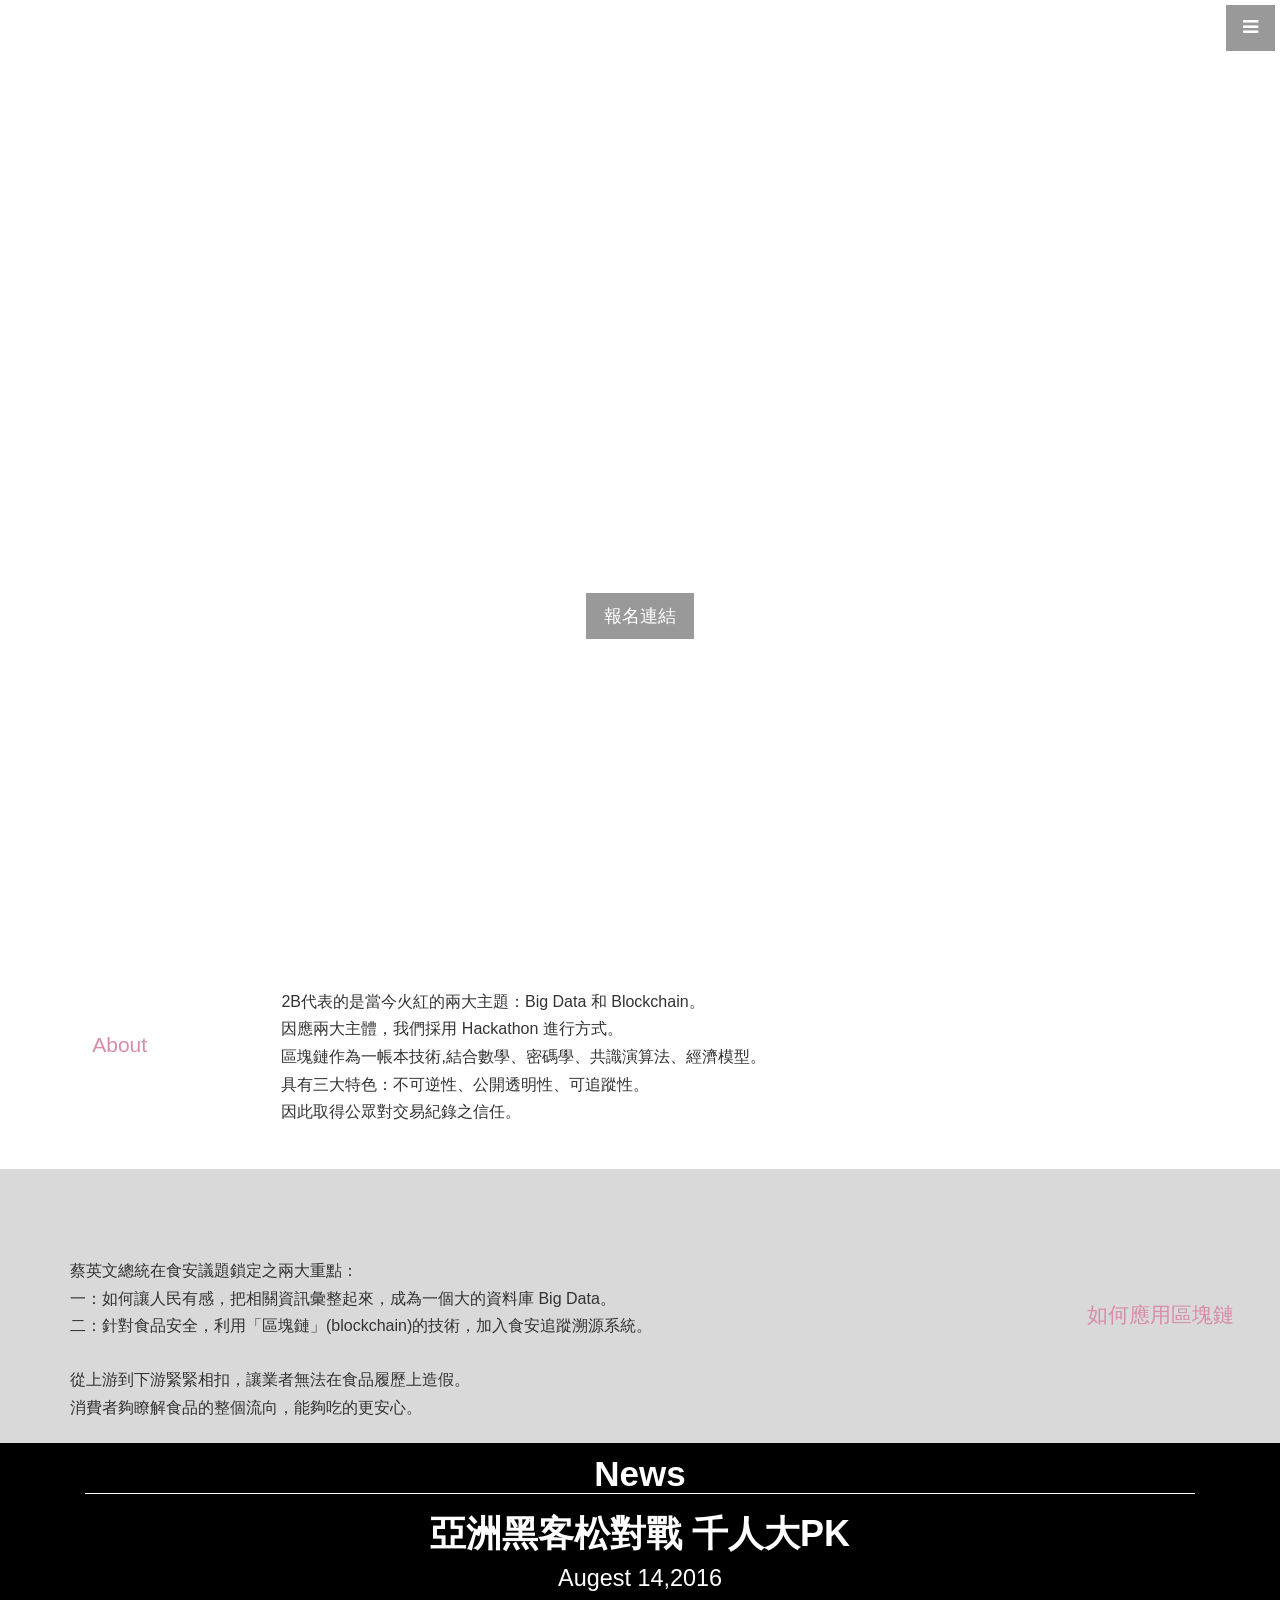
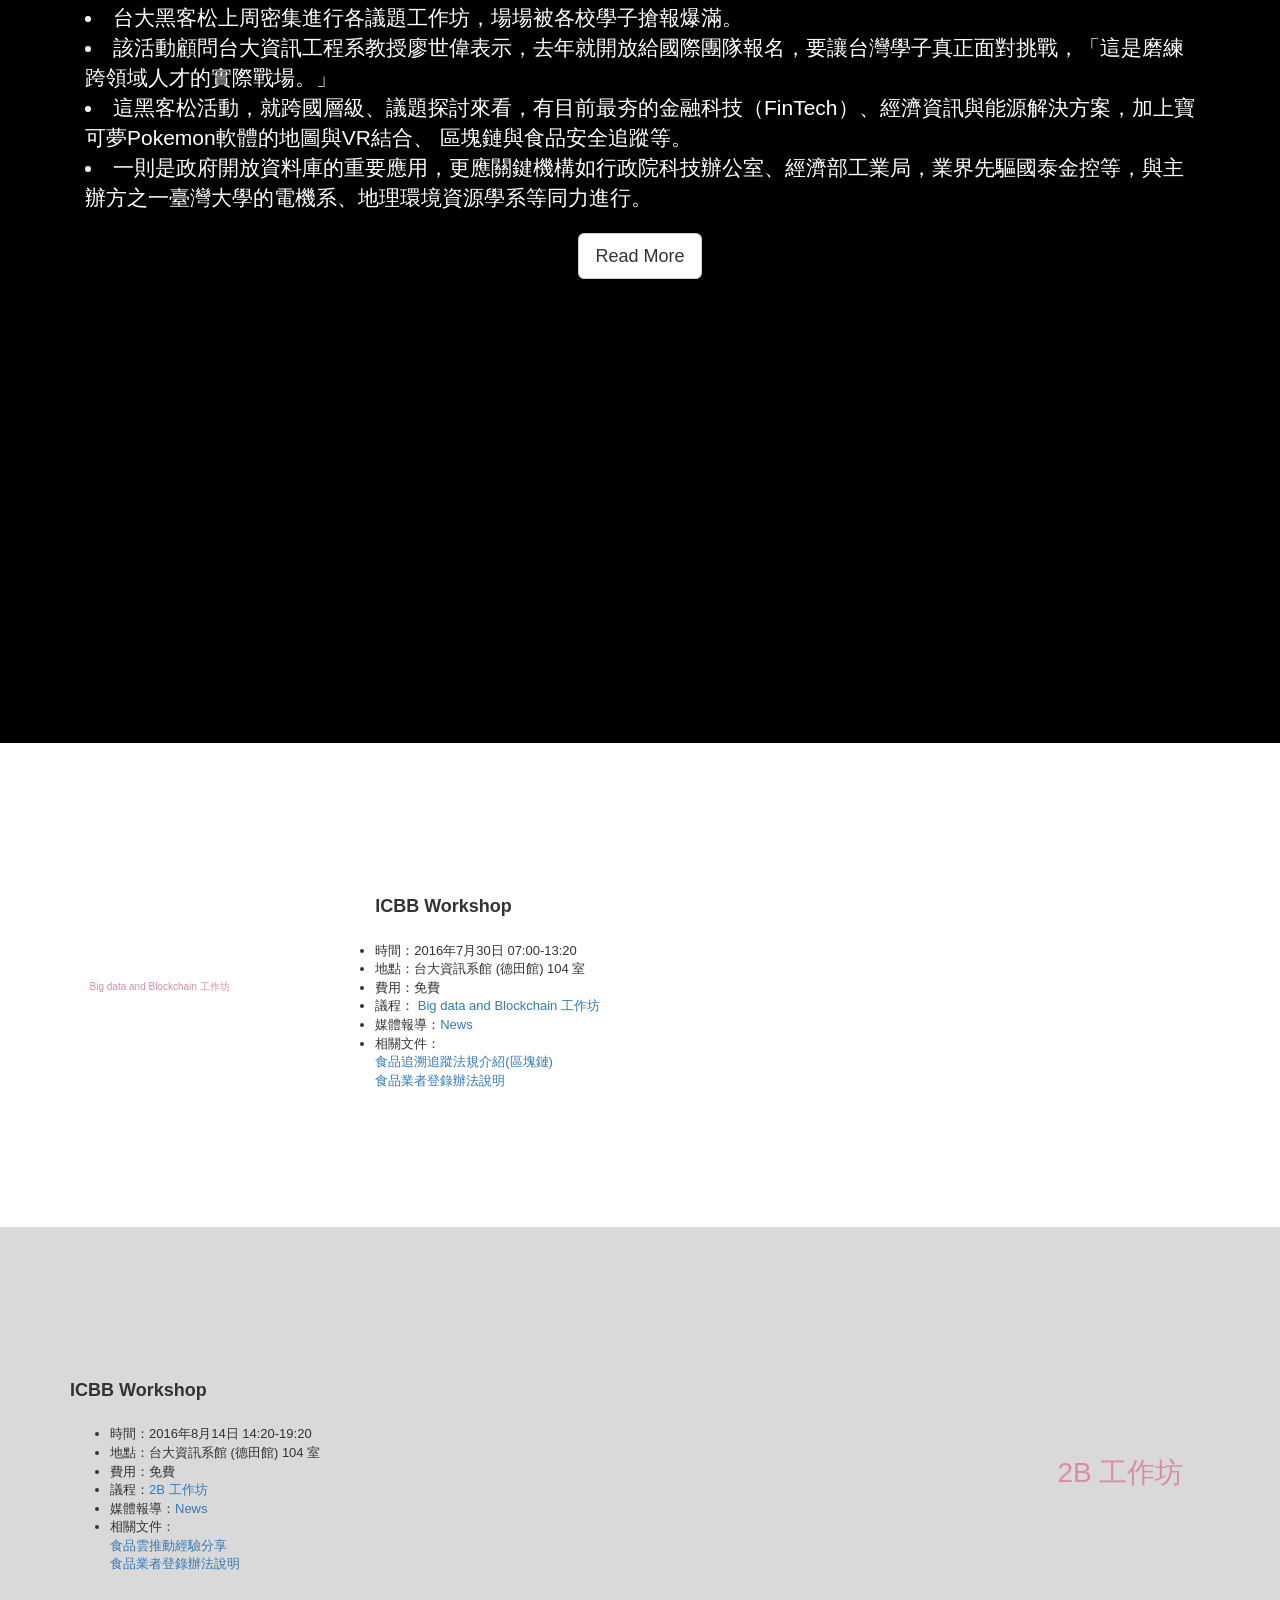
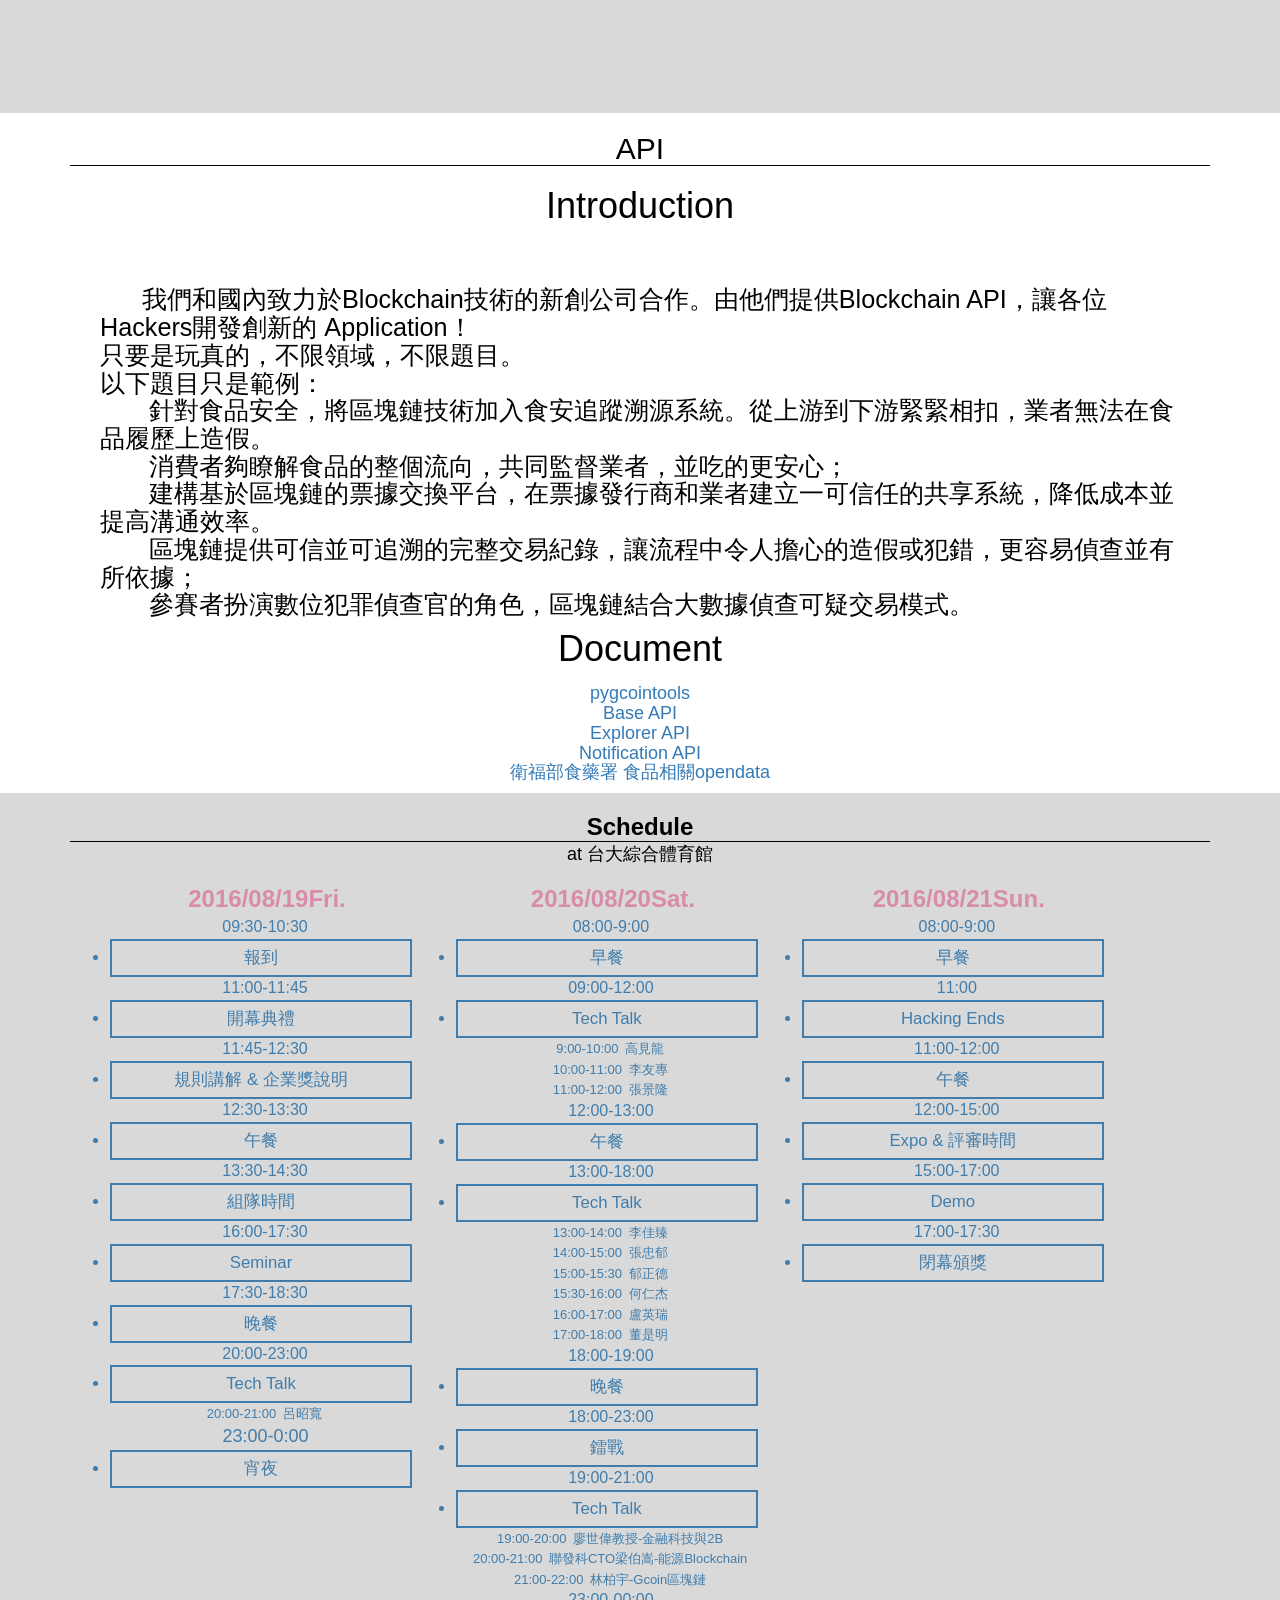
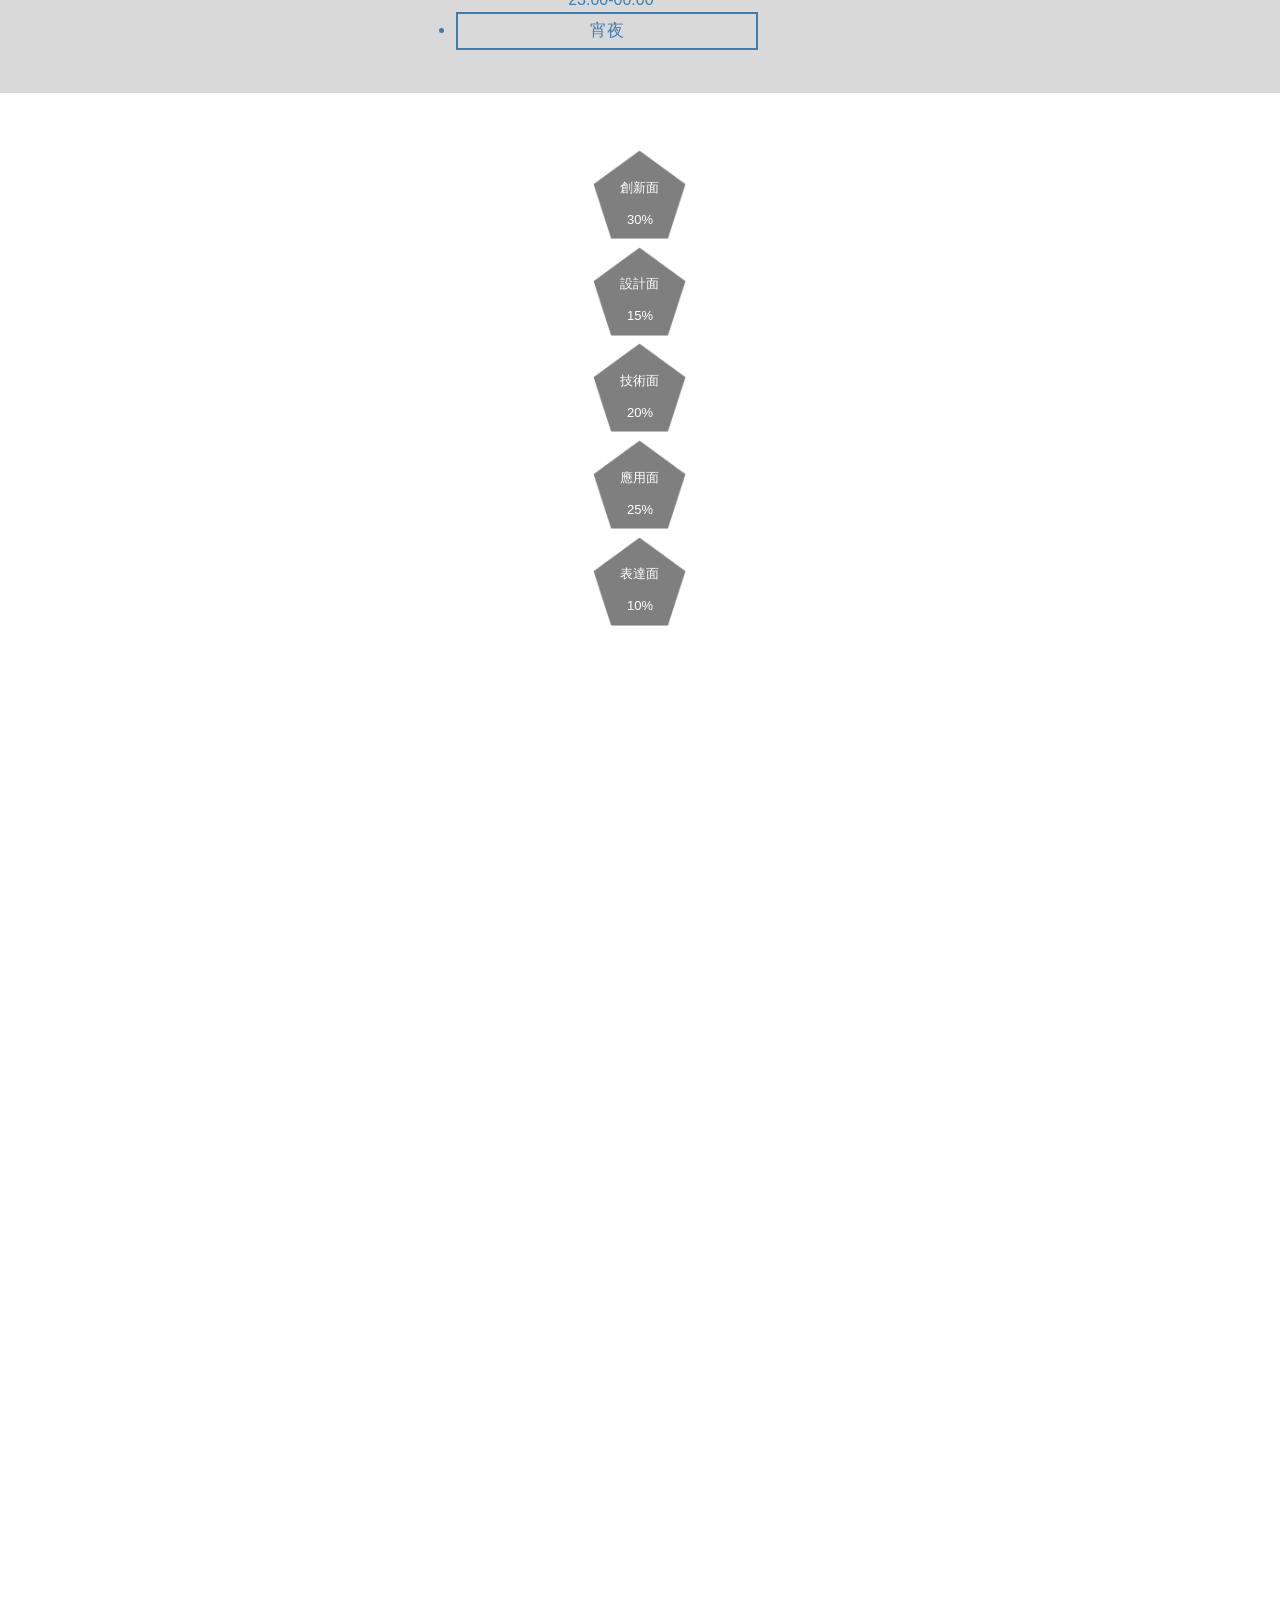
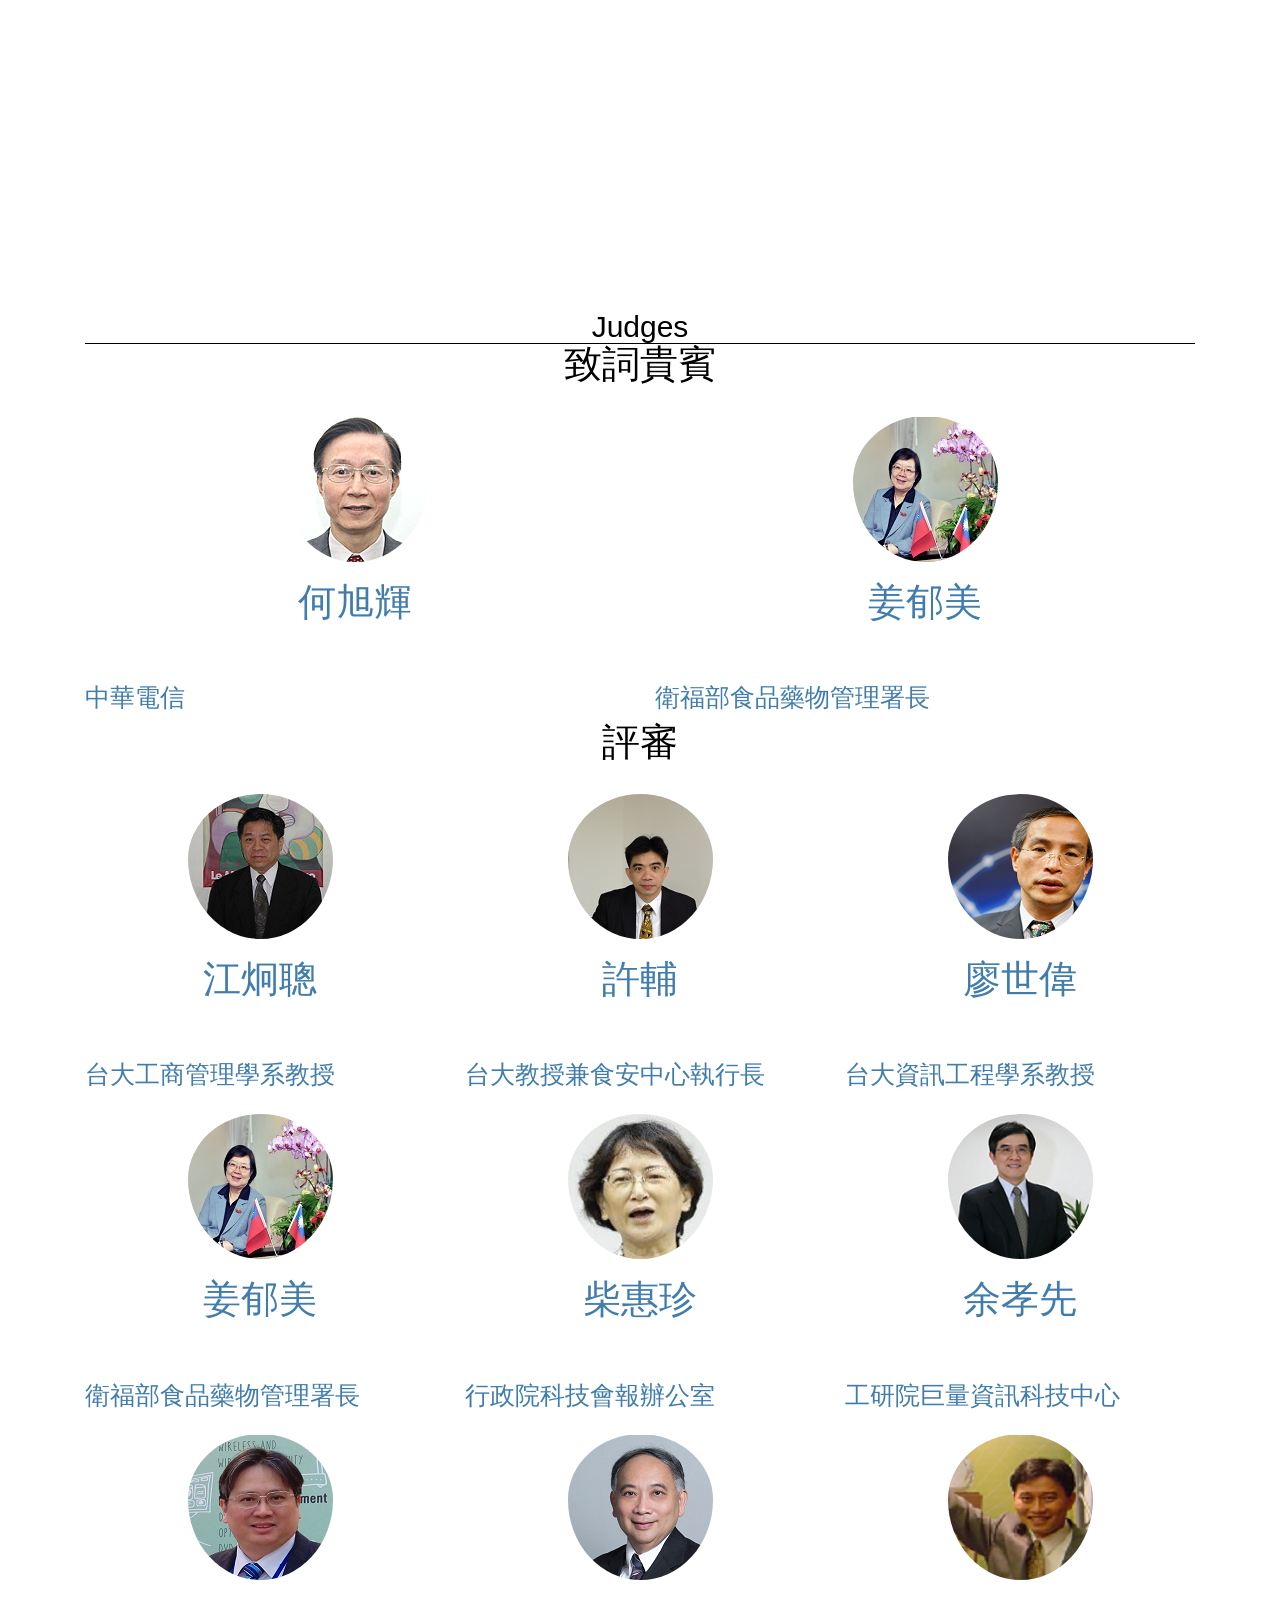
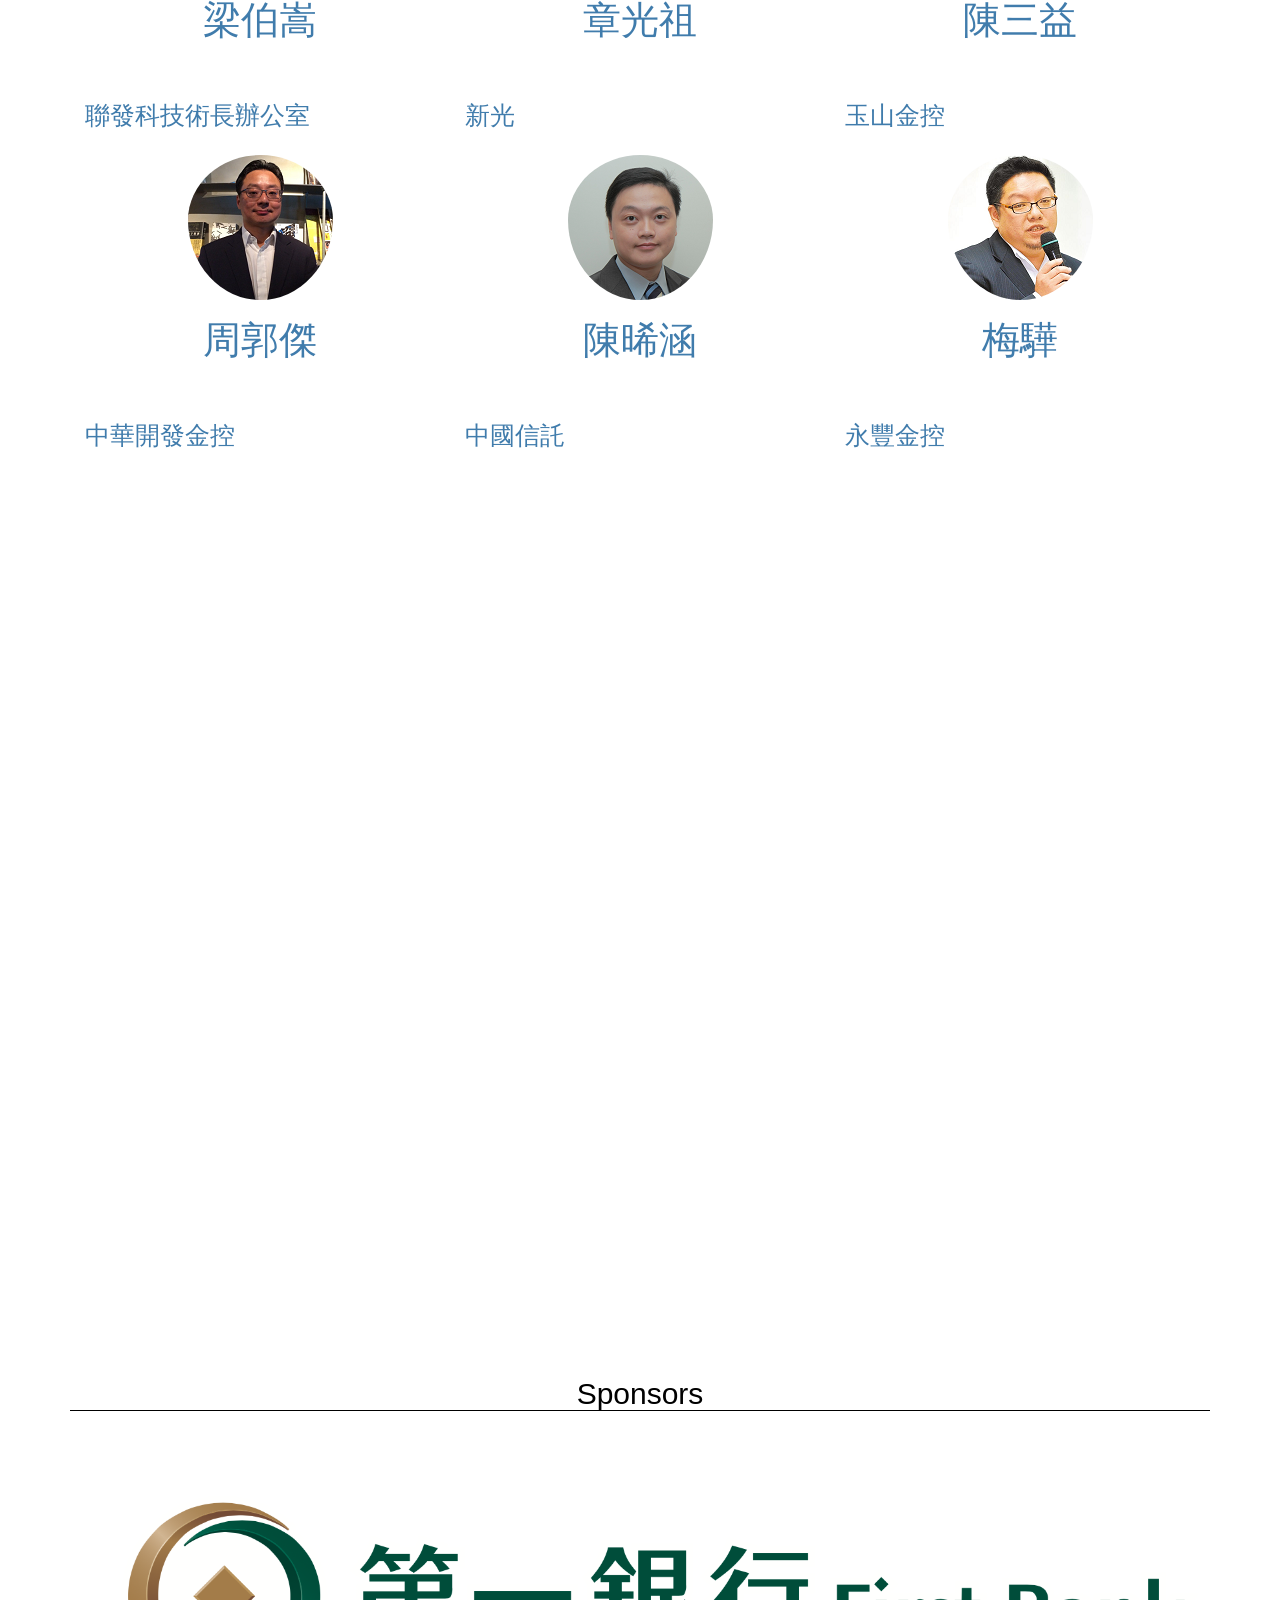
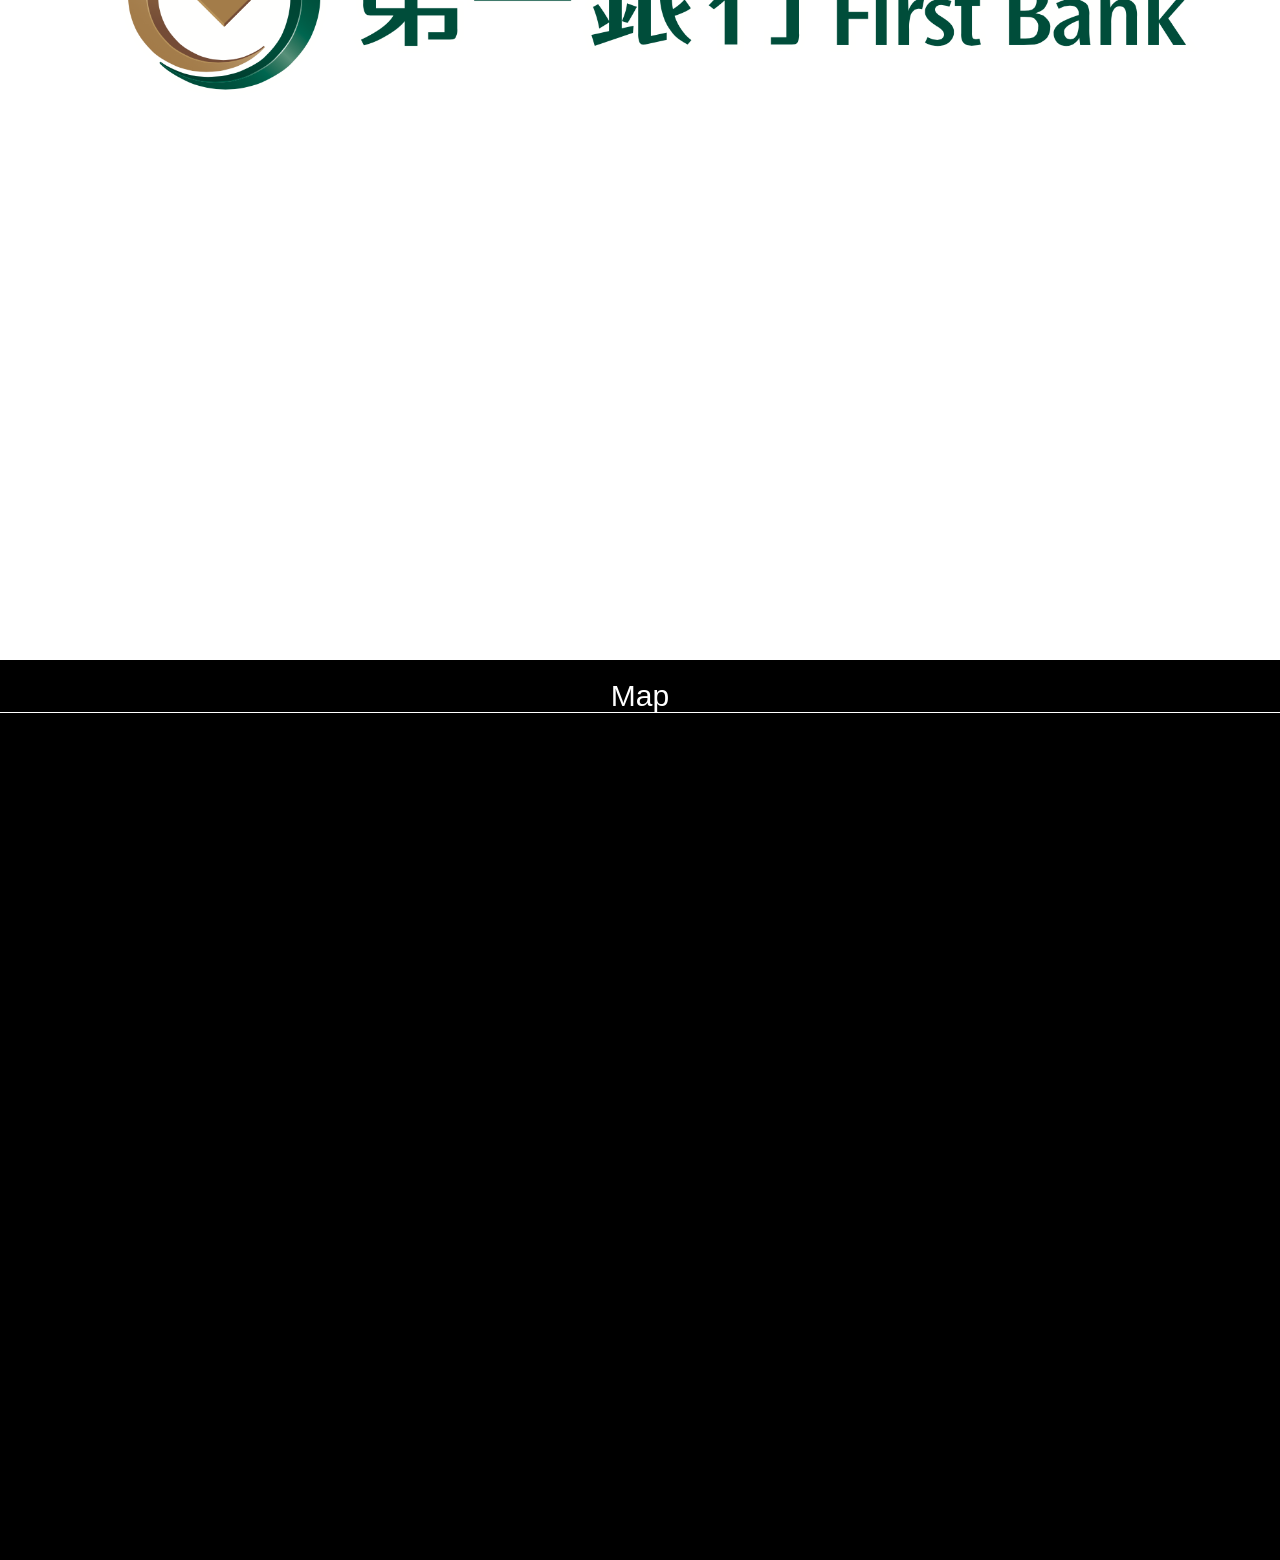
==== org2bhackathon/war/index.html @ 13358261 "Merge pull request #24 from raychangtaiwan/newwebsite modified" ====
<!DOCTYPE html>
<html>

<head>
    <meta charset="utf-8">
    <meta name="viewport" content="width=device-width, initial-scale=1">
    <title>2B Hack for food</title>

    <!-- Bootstrap Core CSS -->
    <link href="css/bootstrap.min.css" rel="stylesheet">

    <!-- Custom Fonts -->
    <link href="font-awesome/css/font-awesome.min.css" rel="stylesheet" type="text/css">
    <link href="http://fonts.googleapis.com/css?family=Source+Sans+Pro:300,400,700,300italic,400italic,700italic" rel="stylesheet" type="text/css">
    <!-- Custom CSS -->
    <link href="css/index.css" rel="stylesheet">
    <link href="css/about.css" rel="stylesheet">
    <link href="css/news.css" rel="stylesheet">
    <link href="css/workshop.css" rel="stylesheet">
    <link href="css/api.css" rel="stylesheet">
    <link href="css/schedule.css" rel="stylesheet">
    <link href="css/evaluation_criteria.css" rel="stylesheet">
    <link href="css/award.css" rel="stylesheet">
    <link href="css/judges.css" rel="stylesheet">
    <link href="css/contact.css" rel="stylesheet">
    <link href="css/sponsers.css" rel="stylesheet">
    <link href="css/map.css" rel="stylesheet">

</head>

<body>
    <!-- Navigation -->
    <a id="menu-toggle" href="#" class="btn btn-dark btn-lg toggle"><i class="fa fa-bars"></i></a>
    <nav id="sidebar-wrapper">
        <ul class="sidebar-nav">
            <a id="menu-close" href="#" class="btn btn-light btn-lg pull-right toggle"><i class="fa fa-times"></i></a>
            <li class="sidebar-brand">
                <a href="#index" onclick=$("#menu-close").click();>2B Hack for food</a>
            </li>
            <li>
                <a href="#about" onclick=$("#menu-close").click();>About</a>
            </li>
            <li>
                <a href="#news" onclick=$("#menu-close").click();>News</a>
            </li>
            <li>
                <a href="#workshop" onclick=$("#menu-close").click();>Workshops</a>
            </li>
            <li>
                <a href="#api" onclick=$("#menu-close").click();>API</a>
            </li>
            <li>
                <a href="#sec_schedule" onclick=$("#menu-close").click();>Schedule</a>
            </li>
            <li>
                <a href="#evaluation_criteria" onclick=$("#menu-close").click();>Evaluation Criteria</a>
            </li>
            <li>
                <a href="#awards" onclick=$("#menu-close").click();>Awards</a>
            </li>
            <li>
                <a href="#sec_judges" onclick=$("#menu-close").click();>Judges</a>
            </li>
            <li>
                <a href="#contact" onclick=$("#menu-close").click();>Contact Us</a>
            </li>
            <li>
                <a href="#sponsers" onclick=$("#menu-close").click();>Sponsers</a>
            </li>
            <li>
                <a href="#sec_map" onclick=$("#menu-close").click();>Map</a>
            </li>
        </ul>
    </nav>

    <!-- Index -->
    <header id='index' class="header">
        <div>
            <h1>2B Hack for food</h1>
            <h2>Big Data &amp; Blockchain <br>運用大數據及區塊鏈技術玩真的</h2><br>
            <h2>2016.08.19-21</h2>
            <h2>2B, or not to be? Let's Hack!</h2><br>
            <a href="http://www.accupass.com/go/2016hackntu" target="_blank" class="btn btn-dark btn-lg">報名連結</a>
        </div>
    </header>

    <!-- About -->
    <div id="about">
        <!-- Second -->
        <div class="about1">
                <h2 class="about_1">About</h2>
                <div class="container">
                <h3>
                    <font size="3">
                    <br>
                    <p>2B代表的是當今火紅的兩大主題：Big Data 和 Blockchain。</p>
                    <p>因應兩大主體，我們採用 Hackathon 進行方式。</p> 
                    <p>區塊鏈作為一帳本技術,結合數學、密碼學、共識演算法、經濟模型。</p>
                    <p>具有三大特色：不可逆性、公開透明性、可追蹤性。</p> 
                    <p>因此取得公眾對交易紀錄之信任。</p>
                    </font>
                </h3>
                </div>
        </div>
        <!-- Second -->
        <div class="about2">
                <h2 class="about_2">如何應用區塊鏈</h2>
                <div class="container">
                <h3>
                    <font size="3">
                    <br>
                    <p>蔡英文總統在食安議題鎖定之兩大重點：</p>
                    <p>一：如何讓人民有感，把相關資訊彙整起來，成為一個大的資料庫 Big Data。</p>
                    <p>二：針對食品安全，利用「區塊鏈」(blockchain)的技術，加入食安追蹤溯源系統。</p><br>
                    <p>從上游到下游緊緊相扣，讓業者無法在食品履歷上造假。</p>
                    <p>消費者夠瞭解食品的整個流向，能夠吃的更安心。</p>
                    </font>
                </h3>
                </div>
        </div>
    </div>

    <!--News-->
    <div id="news" class="news">
        <div class="container">
            <div class="col-lg-12">
                    <h2 class="intro-text text-center">
                        <strong>News</strong>
                    </h2>
            </div>
            <div  class="col-lg-12" >
                    <h1 align="center"> 
                        <strong>亞洲黑客松對戰 千人大PK</strong><br>
                        <small style="color: white;">Augest 14,2016</small>
                    </h1>
                    <li>台大黑客松上周密集進行各議題工作坊，場場被各校學子搶報爆滿。</li>
                    <li>該活動顧問台大資訊工程系教授廖世偉表示，去年就開放給國際團隊報名，要讓台灣學子真正面對挑戰，「這是磨練跨領域人才的實際戰場。」</li>
                    <li>這黑客松活動，就跨國層級、議題探討來看，有目前最夯的金融科技（FinTech）、經濟資訊與能源解決方案，加上寶可夢Pokemon軟體的地圖與VR結合、
                        區塊鏈與食品安全追蹤等。</li>
                    <li>一則是政府開放資料庫的重要應用，更應關鍵機構如行政院科技辦公室、經濟部工業局，業界先驅國泰金控等，與主辦方之一臺灣大學的電機系、地理環境資源學系等同力進行。</li>
                    <br>
                    <p align="center">
                    <a href="http://www.chinatimes.com/newspapers/20160814000325-260102" target="_blank" class="btn btn-default btn-lg">Read More</a>
                    </p>
            </div>
        </div>
    </div>
    
    <!-- Workshop-->
    <div id='workshop'>
            <!-- First -->
            <div class="workshop1">
                    <h2 class="workshop_1"><font size="1">Big data and Blockchain 工作坊</font></h2><br>
                    <div class="container">
                    <h3><font size="4"><strong>ICBB Workshop</strong></font><br></h3>
                    <ul>
                        <font size="2">
                        <li>時間：2016年7月30日 07:00-13:20</li>
                        <li>地點：台大資訊系館 (德田館) 104 室</li>
                        <li>費用：免費</li>
                        <li>議程：<a href="https://fintech.csie.ntu.edu.tw/2016/07/2016-big-data-and-blockchain-%E5%B7%A5%E4%BD%9C%E5%9D%8A/" target="_blank">
                            Big data and Blockchain 工作坊</a>
                        </li>
                        <li>媒體報導：<a href="http://campus.chinatimes.com/20160730003915-262301" target="_blank">News</a>
                        </li>
                        <li>相關文件：<br>
                            <a href="https://drive.google.com/file/d/0B65pP5Hnw_kRQ3JTbEZ5ZmNHQms/view" target="_blank">食品追溯追蹤法規介紹(區塊鏈)</a><br>
                            <a href="https://drive.google.com/file/d/0B65pP5Hnw_kRWTVRd0tLQWM3RTg/view" target="_blank">食品業者登錄辦法說明</a>
                        </li>
                        </font>
                    </ul>
                    </div>
            </div>
            <!-- Second -->
            <div class="workshop2">
                    <h2 class="workshop_2">2B 工作坊</h2><br>
                    <div class="container">
                    <h3><font size="4"><strong>ICBB Workshop</strong></font></h3><br>
                    <ul>
                        <font size="2">
                        <li>時間：2016年8月14日 14:20-19:20</li>
                        <li>地點：台大資訊系館 (德田館) 104 室</li>
                        <li>費用：免費</li>
                        <li>議程：<a href="https://fintech.csie.ntu.edu.tw/2016/08/2016-2b-%E5%B7%A5%E4%BD%9C%E5%9D%8A"  target="_blank">2B 工作坊</a>
                        </li>
                        <li>媒體報導：<a href="http://campus.chinatimes.com/20160814003652-262301" target="_blank">News</a>
                        </li>
                        <li>相關文件：<br>
                            <a href="https://drive.google.com/file/d/0B65pP5Hnw_kROGNIS3hjWHhXSjA/view" target="_blank">食品雲推動經驗分享</a><br>
                            <a href="https://drive.google.com/file/d/0B65pP5Hnw_kRWTVRd0tLQWM3RTg/view" target="_blank">食品業者登錄辦法說明</a>
                        </li>
                        </font>
                    </ul>
                </div>
            </div>     
    </div>

    <!-- api-->
    <div id="api" class="api">
        <div class="container">
            <h2>API</h2>
            <div class="col-lg-12">
            <center><strong><h1>Introduction</h1></strong></center>
            <div class="col-lg-12">
                    <h3>
                    &nbsp;&nbsp;&nbsp;&nbsp;&nbsp;&nbsp;我們和國內致力於Blockchain技術的新創公司合作。由他們提供Blockchain API，讓各位Hackers開發創新的 Application！<br>
                    只要是玩真的，不限領域，不限題目。<br>以下題目只是範例：<br>
                    &nbsp;&nbsp;&nbsp;&nbsp;&nbsp;&nbsp;&nbsp;針對食品安全，將區塊鏈技術加入食安追蹤溯源系統。從上游到下游緊緊相扣，業者無法在食品履歷上造假。<br>
                    &nbsp;&nbsp;&nbsp;&nbsp;&nbsp;&nbsp;&nbsp;消費者夠瞭解食品的整個流向，共同監督業者，並吃的更安心；<br>
                    &nbsp;&nbsp;&nbsp;&nbsp;&nbsp;&nbsp;&nbsp;建構基於區塊鏈的票據交換平台，在票據發行商和業者建立一可信任的共享系統，降低成本並提高溝通效率。<br>
                    &nbsp;&nbsp;&nbsp;&nbsp;&nbsp;&nbsp;&nbsp;區塊鏈提供可信並可追溯的完整交易紀錄，讓流程中令人擔心的造假或犯錯，更容易偵查並有所依據；<br>
                    &nbsp;&nbsp;&nbsp;&nbsp;&nbsp;&nbsp;&nbsp;參賽者扮演數位犯罪偵查官的角色，區塊鏈結合大數據偵查可疑交易模式。
                    </h3>
                    <h4>
                    <strong><h1>Document</h1></strong>
                    <center>
                    <a href="http://opennetworking.github.io/pygcointools/" target="_blank">pygcointools</a><br>
                    <a href="http://opennetworking.github.io/OSS/base.html" target="_blank">Base API</a><br>
                    <a href="http://opennetworking.github.io/OSS/explorer.html" target="_blank">Explorer API</a><br>
                    <a href="http://opennetworking.github.io/OSS/notification.html" target="_blank">Notification API</a><br>
                    <a href="http://data.fda.gov.tw/frontsite/data/DataAction.do?method=doList&groupType=typeId&id=1" target="_blank">衛福部食藥署 食品相關opendata</a>
                    </center>
                    </h4>
            </div>
        </div>
    </div>

    <!-- Schedule section-->
    <div id="sec_schedule" class="schedule">
        <div class="container">
            <h2>
            <font size="5"><strong>Schedule</strong></font><br>
            </h2>
            <font size="4"><center>at 台大綜合體育館</center></font>
            <ul id="schedule1">
                <strong><font size="5"><span style="color:#d88caa;">2016/08/19Fri.</span></font></strong><br>
                <font size="3"><span>09:30-10:30</span></font>
                <li>報到</li>
                <font size="3"><span>11:00-11:45</span></font>
                <li>開幕典禮</li>
                <font size="3"><span>11:45-12:30</span></font>
                <li>規則講解 & 企業獎說明</li>
                <font size="3"><span>12:30-13:30</span></font>
                <li>午餐</li>
                <font size="3"><span>13:30-14:30</span></font>
                <li>組隊時間</li>
                <font size="3"><span>16:00-17:30</span></font>
                <li>Seminar</li>
                <font size="3"><span>17:30-18:30</span></font>
                <li>晚餐</li>
                <font size="3"><span>20:00-23:00</span></font>
                <li>Tech Talk</li>
                <font size="2"><span>20:00-21:00</span></font>
                <font size="2"><span>呂昭寬</span></font><br>
                <font size="4"><span>23:00-0:00</span></font>
                <li>宵夜</li>
                <br>
            </ul>
            <ul id="schedule2">
                <strong><font size="5"><span style="color:#d88caa;">2016/08/20Sat.</span></font></strong><br>
                <font size="3"><span>08:00-9:00</span></font>
                <li>早餐</li>
                <font size="3"><span>09:00-12:00</span></font>
                <li>Tech Talk</li>
                <font size="2"><span>9:00-10:00</span></font>
                <font size="2"><span>高見龍</span></font><br>
                <font size="2"><span>10:00-11:00</span></font>
                <font size="2"><span>李友專</span></font><br>
                <font size="2"><span>11:00-12:00</span></font>
                <font size="2"><span>張景隆</span></font><br>
                <font size="3"><span>12:00-13:00</span></font>
                <li>午餐</li>
                <font size="3"><span>13:00-18:00</span></font>
                <li>Tech Talk</li>
                <font size="2"><span>13:00-14:00</span></font>
                <font size="2"><span>李佳臻</span></font><br>
                <font size="2"><span>14:00-15:00</span></font>
                <font size="2"><span>張忠郁</span></font><br>
                <font size="2"><span>15:00-15:30</span></font>
                <font size="2"><span>郁正德</span></font><br>
                <font size="2"><span>15:30-16:00</span></font>
                <font size="2"><span>何仁杰</span></font><br>
                <font size="2"><span>16:00-17:00</span></font>
                <font size="2"><span>盧英瑞</span></font><br>
                <font size="2"><span>17:00-18:00</span></font>
                <font size="2"><span>董是明</span></font><br>
                <font size="3"><span>18:00-19:00</span></font>
                <li>晚餐</li>
                <font size="3"><span>18:00-23:00</span></font>
                <li>鐳戰</li>
                <font size="3"><span>19:00-21:00</span></font>
                <li>Tech Talk</li>
                <font size="2"><span>19:00-20:00</span></font>
                <font size="2"><span>廖世偉教授-金融科技與2B</span></font><br>
                <font size="2"><span>20:00-21:00</span></font>
                <font size="2"><span>聯發科CTO梁伯嵩-能源Blockchain</span></font><br>
                <font size="2"><span>21:00-22:00</span></font>
                <font size="2"><span>林柏宇-Gcoin區塊鏈</span></font><br>
                <font size="3"><span>23:00-00:00</span></font>
                <li>宵夜</li>
                <br>
            </ul>
            <ul id="schedule3">
                <strong><font size="5"><span style="color:#d88caa;">2016/08/21Sun.</span></font></strong><br>
                <font size="3"><span>08:00-9:00</span></font>
                <li>早餐</li>
                <font size="3"><span>11:00</span></font>
                <li>Hacking Ends</li>
                <font size="3"><span>11:00-12:00</span></font>
                <li>午餐</li>
                <font size="3"><span>12:00-15:00</span></font>
                <li>Expo & 評審時間</li>
                <font size="3"><span>15:00-17:00</span></font>
                <li>Demo</li>
                <font size="3"><span>17:00-17:30</span></font>
                <li>閉幕頒獎</li>
                <br>
            </ul>
        </div>
    </div>

    <!-- Evaluation Criteria-->
    <div id="evaluation_criteria" class="evaluation_criteria">
        <div class="container">
            <h2>Evaluation Criteria</h2>
            <div class="pent">
                    <div>
                        <p><font size="2">創新面<br>30%</font></p>
                    </div>
                    <div>
                        <p><font size="2">設計面<br>15%</font></p>
                    </div>
                    <div>
                        <p><font size="2">技術面<br>20%</font></p>
                    </div>
                    <div>
                        <p><font size="2">應用面<br>25%</font></p>
                    </div>
                    <div>
                        <p><font size="2">表達面<br>10%</font></p>
                    </div>
            </div>
        </div>
    </div>

    <!-- Awards-->
    <div id="awards" class="award">
        <div class="container">
            <h2>Awards</h2>
            <div class="hex">
                    <div>
                        <p><font size="3">大會主題獎<br>4萬</font></p>
                    </div>
                    <div>
                        <p><font size="3">自由人氣獎<br>3萬</font></p>
                    </div>
                    <div>
                        <p><font size="3">企業獎<br>3萬</font></p>
                    </div>
            </div>
        </div>
    </div>

    <!-- Judges Section-->
    <section  id="sec_judges" class="judges">
        <div class="container">
                <div class="col-lg-12">
                    <h2 >Judges</h2>
                </div>
                <h1 style="color:black;">致詞貴賓</h1>
                <div class="col-lg-6  text-center">
                    <img class="img-circle img-responsive img-center" src="img/11.png">
                    <h1>何旭輝</h1>
                    <h3>中華電信</h3>
                </div>

                <div class="col-lg-6  text-center">
                    <img class="img-circle img-responsive img-center" src="img/4.png">
                    <h1>姜郁美</h1>
                    <h3>衛福部食品藥物管理署長</h3>
                </div>
                <h1 style="color:black;">評審</h1>
                <div class="col-lg-4  text-center">
                    <img class="img-circle img-responsive img-center" src="img/1.png">
                    <h1>江炯聰</h1>
                    <h3>台大工商管理學系教授</h3>
                </div>
                <div class="col-lg-4  text-center">
                    <img class="img-circle img-responsive img-center" src="img/2.png">
                    <h1>許輔</h1>
                    <h3>台大教授兼食安中心執行長</h3>
                </div>
                <div class="col-lg-4  text-center">
                    <img class="img-circle img-responsive img-center" src="img/3.png">
                    <h1>廖世偉</h1>
                    <h3>台大資訊工程學系教授</h3>
                </div>
                <div class="col-lg-4  text-center">
                    <img class="img-circle img-responsive img-center" src="img/4.png">
                    <h1>姜郁美</h1>
                    <h3>衛福部食品藥物管理署長</h3>
                </div>
                <div class="col-lg-4  text-center">
                    <img class="img-circle img-responsive img-center" src="img/5.PNG">
                    <h1>柴惠珍</h1>
                    <h3>行政院科技會報辦公室</h3>
                </div>
                <div class="col-lg-4  text-center">
                    <img class="img-circle img-responsive img-center" src="img/6.png">
                    <h1>余孝先</h1>
                    <h3>工研院巨量資訊科技中心</h3>
                </div>
                <div class="col-lg-4  text-center">
                    <img class="img-circle img-responsive img-center" src="img/7.png">
                    <h1>梁伯嵩</h1>
                    <h3>聯發科技術長辦公室</h3>
                </div>
                <div class="col-lg-4  text-center">
                    <img class="img-circle img-responsive img-center" src="img/8.png">
                    <h1>章光祖</h1>
                    <h3>新光</h3>
                </div>
                <div class="col-lg-4  text-center">
                    <img class="img-circle img-responsive img-center" src="img/9.png">
                    <h1>陳三益</h1>
                    <h3>玉山金控</h3>
                </div>
                <div class="col-lg-4  text-center">
                    <img class="img-circle img-responsive img-center" src="img/10.png">
                    <h1>周郭傑</h1>
                    <h3>中華開發金控</h3>
                </div>
                <div class="col-lg-4  text-center">
                    <img class="img-circle img-responsive img-center" src="img/12.png">
                    <h1>陳晞涵</h1>
                    <h3>中國信託</h3>
                </div>
                <div class="col-lg-4  text-center">
                    <img class="img-circle img-responsive img-center" src="img/13.png">
                    <h1>梅驊</h1>
                    <h3>永豐金控</h3>
                </div>
        </div>
    </section>

    <!-- contact -->
    <div id="contact" class="contact">
        <div class="container">
            <h2>Contact Us</h2>
            <div class="container">
            <ul>
            <li>
                <font size="3"><a href="https://www.facebook.com/hackNTU/" target="_blank">HackNTU Fan Page</a></font><br>
                <font size="3"><a href="https://www.facebook.com/2BHackathon/" target="_blank">2BHackathon Fan Page</a></font><br>
                <font size="3"><a href="https://fintech.csie.ntu.edu.tw/" target="_blank">台大金融科技暨區塊鏈研究室</a></font><br>
            </li>
            </ul>
            </div>
        </div>
    </div>

    <!-- sponsors -->
    <div id="sponsers" class="sponsors">
        <div class=container>
            <h2>Sponsors</h2>
            <ul>
                <li><img class="img-responsive img-center" src="img/First_Bank.png"></li>
            </ul>
        </div>
    </div>


    <!-- Map-->
    <div id="sec_map" class="map">
        <h2>Map</h2>
        <iframe width="100%" height="650" frameborder="0" src="https://www.google.com/maps/embed?pb=!1m14!1m8!1m3!1d2869.526815312463!2d121.53599999091405!3d25.021270538950287!3m2!1i1024!2i768!4f13.1!3m3!1m2!1s0x0%3A0x861db0f2b5ef52a3!2sNTU+Sports+Center!5e0!3m2!1sen!2sus!4v1469778867067"></iframe>  
    </div>

    <!-- jQuery -->
    <script src="js/jquery.js"></script>

    <!-- Bootstrap Core JavaScript -->
    <script src="js/bootstrap.min.js"></script>

    <!-- Custom Theme JavaScript -->
    <script>
    // Closes the sidebar menu
    $("#menu-close").click(function(e) {
        e.preventDefault();
        $("#sidebar-wrapper").toggleClass("active");
    });
    // Opens the sidebar menu
    $("#menu-toggle").click(function(e) {
        e.preventDefault();
        $("#sidebar-wrapper").toggleClass("active");
    });
    // Scrolls to the selected menu item on the page
    $(function() {
        $('a[href*=#]:not([href=#],[data-toggle],[data-target],[data-slide])').click(function() {
            if (location.pathname.replace(/^\//, '') == this.pathname.replace(/^\//, '') || location.hostname == this.hostname) {
                var target = $(this.hash);
                target = target.length ? target : $('[name=' + this.hash.slice(1) + ']');
                if (target.length) {
                    $('html,body').animate({
                        scrollTop: target.offset().top
                    }, 1000);
                    return false;
                }
            }
        });
    });
    //#to-top button appears after scrolling
    var fixed = false;
    $(document).scroll(function() {
        if ($(this).scrollTop() > 250) {
            if (!fixed) {
                fixed = true;
                // $('#to-top').css({position:'fixed', display:'block'});
                $('#to-top').show("slow", function() {
                    $('#to-top').css({
                        position: 'fixed',
                        display: 'block'
                    });
                });
            }
        } else {
            if (fixed) {
                fixed = false;
                $('#to-top').hide("slow", function() {
                    $('#to-top').css({
                        display: 'none'
                    });
                });
            }
        }
    });
    // Disable Google Maps scrolling
    // See http://stackoverflow.com/a/25904582/1607849
    // Disable scroll zooming and bind back the click event
    var onMapMouseleaveHandler = function(event) {
        var that = $(this);
        that.on('click', onMapClickHandler);
        that.off('mouseleave', onMapMouseleaveHandler);
        that.find('iframe').css("pointer-events", "none");
    }
    var onMapClickHandler = function(event) {
            var that = $(this);
            // Disable the click handler until the user leaves the map area
            that.off('click', onMapClickHandler);
            // Enable scrolling zoom
            that.find('iframe').css("pointer-events", "auto");
            // Handle the mouse leave event
            that.on('mouseleave', onMapMouseleaveHandler);
        }
        // Enable map zooming with mouse scroll when the user clicks the map
    $('.map').on('click', onMapClickHandler);
    </script>

</body>

</html>
---- org2bhackathon/war/css/index.css ----
html,

body {
    width: 100%;
    height: 100%;
    font-family: "Source Sans Pro","Helvetica Neue",Helvetica,Arial,sans-serif;
}


/* Custom Button Styles */

.btn-dark {
    border-radius: 0;
    color: #fff;
    background-color: rgba(0,0,0,0.4);
}

.btn-dark:hover,
.btn-dark:focus,
.btn-dark:active {
    color: #fff;
    background-color: rgba(0,0,0,0.7);
}

.btn-light {
    border-radius: 0;
    color: #333;
    background-color: rgb(255,255,255);
}

.btn-light:hover,
.btn-light:focus,
.btn-light:active {
    color: #333;
    background-color: rgba(255,255,255,0.8);
}


/* Side Menu */

#sidebar-wrapper {
    z-index: 1000;
    position: fixed;
    right: 0;
    width: 250px;
    height: 100%;
    transform: translateX(250px);
    overflow-y: auto;
    background: #222;
    -webkit-transition: all 0.4s ease 0s;
    -moz-transition: all 0.4s ease 0s;
    -ms-transition: all 0.4s ease 0s;
    -o-transition: all 0.4s ease 0s;
    transition: all 0.4s ease 0s;
}

.sidebar-nav {
    position: absolute;
    top: 0;
    width: 250px;
    margin: 0;
    padding: 0;
    list-style: none;
}

.sidebar-nav li {
    text-indent: 20px;
    line-height: 40px;
}

.sidebar-nav li a {
    display: block;
    text-decoration: none;
    color: #999;
}

.sidebar-nav li a:hover {
    text-decoration: none;
    color: #fff;
    background: rgba(255,255,255,0.2);
}

.sidebar-nav li a:active,
.sidebar-nav li a:focus {
    text-decoration: none;
}

.sidebar-nav > .sidebar-brand {
    height: 55px;
    font-size: 18px;
    line-height: 55px;
}

.sidebar-nav > .sidebar-brand a {
    color: #999;
}

.sidebar-nav > .sidebar-brand a:hover {
    color: #fff;
    background: none;
}

#menu-toggle {
    z-index: 1;
    position: fixed;
    top: 0;
    right: 0;
}

#sidebar-wrapper.active {
    right: 250px;
    width: 250px;
    -webkit-transition: all 0.4s ease 0s;
    -moz-transition: all 0.4s ease 0s;
    -ms-transition: all 0.4s ease 0s;
    -o-transition: all 0.4s ease 0s;
    transition: all 0.4s ease 0s;
}

.toggle {
    margin: 5px 5px 0 0;
}

/* Header */

.header {
    display: table;
    position: relative;
    width: 100%;
    height: 100%;
    text-align: center;
    background: url(../img/header.jpg) no-repeat center center scroll;
    background-size: cover;
    font-family: Tahoma, Arial, Helvetica, "Microsoft YaHei New", "Microsoft Yahei", "微软雅黑", 宋体, SimSun, STXihei, "华文细黑", sans-serif;
}

header div {
    background: url(../img/logo.png) no-repeat scroll center 4em / 10em auto transparent;
    padding-top: 12em;
    color: white;
}

header a {
    color: white;
    display: table;
    width: 6em;
}

header h2 {
    font-size: 2.5em;
}


header h1 {
    font-size: 8.5em;
}
---- org2bhackathon/war/css/about.css ----
/* About */

.about1 {
    background-color:white;
    padding-top: 1.6em;
    padding-bottom: 0.5em;
}

.about_1 {
    background-size:100%;
}

h2.about_1{
    background-image: url(../img/whiteh2_back.png);
    float: left;
    line-height: 0;
    padding-top: 5.86em;
    padding-bottom: 5.56em;
    margin: 0 auto ;
    margin-right: 2em;
    width:  11.4em;
    text-align: center;
    font-size: 1.5em;
    color: #d88caa;
    font-family: Tahoma, Arial, Helvetica, "Microsoft YaHei New", "Microsoft Yahei", "微软雅黑", 宋体, SimSun, STXihei, "华文细黑", sans-serif;
}

.about2 {
    background-color: #d9d9d9;
    padding-top: 1.6em;
    padding-bottom: 0.5em;
}

.about_2 {
    background-size:100%;
}

h2.about_2 {
    background-image: url(../img/whiteh2_back.png);
    background-size:100%;
    float: right;
    line-height: 0;
    padding-top: 5.86em;
    padding-bottom: 5.56em;
    margin: 0 auto ;
    width: 11.4em;
    font-size: 1.5em;
    text-align: center;
    color: #d88caa;
    font-family: Tahoma, Arial, Helvetica, "Microsoft YaHei New", "Microsoft Yahei", "微软雅黑", 宋体, SimSun, STXihei, "华文细黑", sans-serif;
}

h3{
    font-family: Tahoma, Arial, Helvetica, "Microsoft YaHei New", "Microsoft Yahei", "微软雅黑", 宋体, SimSun, STXihei, "华文细黑", sans-serif;
    display: inline-block;
    text-align: left;
}
---- org2bhackathon/war/css/news.css ----
.news {
    font-family: Tahoma, Arial, Helvetica, "Microsoft YaHei New", "Microsoft Yahei", "微软雅黑", 宋体, SimSun, STXihei, "华文细黑", sans-serif;
    background-color: black;
    background-size: cover;
    height: 100vh;
    width: 100%;
    color: white;
    display: table;
}

.intro-text {
    font-size: 2.5em;
}

.news h2 {
    color: white;
    margin: 0 auto 0 auto;
    padding-top: 3mm;
    text-align: center;
    border-bottom: 0.05em solid white;
}

.news li{
    font-family: Tahoma, Arial, Helvetica, "Microsoft YaHei New", "Microsoft Yahei", "微软雅黑", 宋体, SimSun, STXihei, "华文细黑", sans-serif;
    font-size: 1.5em;
}
---- org2bhackathon/war/css/workshop.css ----
/* Workshops*/

.workshop1 {
    background-color:white;
    padding-top: 6em;
    padding-bottom: 6em;
}

.workshop_1 {
	background-color:white;
    background-size:100%;
}

h2.workshop_1{
    background-image: url(../img/whiteh2_back.png);
    background-size: 100%;
    float: left;
    line-height: 0;
    padding-top: 5.5em;
    padding-bottom: 5.56em;
    margin: 0 auto ;
    margin-right: 2em;
    width:  11.4em;
    text-align: center;
    font-size: 2em;
    color: #d88caa;
    font-family: Tahoma, Arial, Helvetica, "Microsoft YaHei New", "Microsoft Yahei", "微软雅黑", 宋体, SimSun, STXihei, "华文细黑", sans-serif;
}

.workshop2 {
    background-color: #d9d9d9;
    padding-top: 6em;
    padding-bottom: 6em;

}

.workshop_2 {
	background-color: #d9d9d9;
    background-size:100%;
}

h2.workshop_2 {
    background-image: url(../img/whiteh2_back.png);
    background-size: 100%;
    float: right;
    line-height: 0;
    padding-top: 5.8em;
    padding-bottom: 5.56em;
    margin: 0 auto ;
    width: 11.4em;
    font-size: 2em;
    text-align: center;
    color: #d88caa;
    font-family: Tahoma, Arial, Helvetica, "Microsoft YaHei New", "Microsoft Yahei", "微软雅黑", 宋体, SimSun, STXihei, "华文细黑", sans-serif;
}

h3{
    font-family: Tahoma, Arial, Helvetica, "Microsoft YaHei New", "Microsoft Yahei", "微软雅黑", 宋体, SimSun, STXihei, "华文细黑", sans-serif;
    display: inline-block;
    text-align: left;
    padding-top: 1em;
}

ul{
    font-family: Tahoma, Arial, Helvetica, "Microsoft YaHei New", "Microsoft Yahei", "微软雅黑", 宋体, SimSun, STXihei, "华文细黑", sans-serif;
    text-align: left;
    padding-top: 1em;
}
---- org2bhackathon/war/css/api.css ----
.api {
    font-family: Tahoma, Arial, Helvetica, "Microsoft YaHei New", "Microsoft Yahei", "微软雅黑", 宋体, SimSun, STXihei, "华文细黑", sans-serif;
    height: 100vh;
    background-color: white;
    color: black;
}

.api h2 {
    color: black;
    margin: 0 auto 0 auto;
    padding-top: 5mm;
    text-align: center;
    border-bottom: 0.05em solid black;
}

.api h3 {
    float: left;
    font-size: 1.8em;
}

.api h1 {
    text-align: center;
    float: center;
    padding-bottom: 1.5mm;
}
---- org2bhackathon/war/css/schedule.css ----
.schedule{ 
  	font-family: Tahoma, Arial, Helvetica, "Microsoft YaHei New", "Microsoft Yahei", "微软雅黑", 宋体, SimSun, STXihei, "华文细黑", sans-serif;
  	height: 100vh;
  	width: 100%;
  	display: table;
  	background-color: #d9d9d9;
  	color: black;
}

.schedule h2{ 
  	font-family: Tahoma, Arial, Helvetica, "Microsoft YaHei New", "Microsoft Yahei", "微软雅黑", 宋体, SimSun, STXihei, "华文细黑", sans-serif;
  	color: black;
  	padding-top: 4mm;
    text-align: center;
    border-bottom: 0.05em solid black;
}

#schedule1 {
	display:inline-table;
	color: #407dac;
	width: 30%;
    margin: 0;
    text-align: center;
}

#schedule1 ul, span {
	float: center;
	margin-left: 0.5em;
}

#schedule1 li:nth-child(1n) {
	border: 0.15em solid #407dac;
	padding: 0.3em;
	font-size: 1.2em;
}

#schedule2 {
	display:inline-table;
    text-align: center;
    color: #407dac;
	width: 30%;
    margin: 0;
}

#schedule2 ul , span {
	float: center;
	margin-left: 0.5em;
}

#schedule2 li:nth-child(1n) {
	border: 0.15em solid #407dac;
	padding: 0.3em;
	font-size: 1.2em;
}

#schedule3 {
	display:inline-table;
	text-align: center;
	width: 30%;
	color: #407dac;
	margin: 0;
}

#schedule3 ul , span {
	float: center;
	margin-left: 0.5em;
}

#schedule3 li:nth-child(1n) {
	border: 0.15em solid #407dac;
	padding: 0.3em;
	font-size: 1.2em;
}
---- org2bhackathon/war/css/evaluation_criteria.css ----
.evaluation_criteria{
  font-family: Tahoma, Arial, Helvetica, "Microsoft YaHei New", "Microsoft Yahei", "微软雅黑", 宋体, SimSun, STXihei, "华文细黑", sans-serif;
  height: 100vh;
  background: url(../img/bgimg2.jpg) no-repeat center center;
  background-size: cover;
}

.evaluation_criteria h2 {
    color: white;
    margin: 0 auto 0 auto;
    padding-top: 5mm;
    text-align: center;
    border-bottom: 0.05em solid white;
}

.pent {
    display: table;
    float: center;
    padding:0;
    margin: 0 auto 0 auto;
}

.pent div {
    display: table;
    font-size: 1.6em;
    width: 4.166667em;
    margin: 1mm;
    background: url(../img/pent.png) no-repeat;
    background-size: 100%;
    padding-top:5mm;
    text-align: center;
    color: white;
}
 .pent div p {
    text-align: center;
}
---- org2bhackathon/war/css/award.css ----
.award{
  font-family: Tahoma, Arial, Helvetica, "Microsoft YaHei New", "Microsoft Yahei", "微软雅黑", 宋体, SimSun, STXihei, "华文细黑", sans-serif;
  height: 100vh;
  background: url(../img/bgimg1.jpg) no-repeat center center;
  background-size: cover;
}

.award h2 {
    color: white;
    margin: 0 auto 0 auto;
    padding-top: 5mm;
    text-align: center;
    border-bottom: 0.05em solid white;
}

.hex {
    display: table;
    float: center;
    padding:0;
    margin: 0 auto 0 auto;
}

.hex div {
    display: table;
    font-size: 2.25em;
    width: 4.166667em;
    height: 5em;
    margin: 0.8mm;
    background: url(../img/hex.png) no-repeat;
    background-size: 100%;
    padding-top:8mm;
    text-align: center;
    color: white;
}

.hex div p {
    text-align: center;
    font-size: 1em;
}
---- org2bhackathon/war/css/judges.css ----
.judges {
	font-family: Tahoma, Arial, Helvetica, "Microsoft YaHei New", "Microsoft Yahei", "微软雅黑", 宋体, SimSun, STXihei, "华文细黑", sans-serif;
	height: 100vh;
	color: #407cac;
    margin: 0 auto 0 auto;
    display: table;
}

.judges  h2 {
	color: black;
    margin: 0 auto 0 auto;
    padding-top: 4.5mm;
    text-align: center;
    border-bottom: 0.05em solid black;
}

.img-center {
	margin: 0 auto;
	padding-top: 4mm;
}

.judges  h1 {
    text-align: center;
    font-size: 10mm;
}
---- org2bhackathon/war/css/contact.css ----
.contact{
  font-family: Tahoma, Arial, Helvetica, "Microsoft YaHei New", "Microsoft Yahei", "微软雅黑", 宋体, SimSun, STXihei, "华文细黑", sans-serif;
  background: url(../img/bgimg5.jpg) no-repeat center center;
  background-size: cover;
  height: 100vh;
  color: white;
}

.contact  h2 {
    color: white;
    margin: 0 auto 0 auto;
    padding-top: 5mm;
    text-align: center;
    border-bottom: 0.05em solid white;
}

.contact  ul {
    padding-top: 8em;
    margin: 0 auto 0 auto;
}

.contact li {
    display: table;
    float: center;
    margin: 0 auto 0 auto ;
}

.contact a {
    margin: 0 auto 0 auto;
    color: white;
    text-align: left;
}
---- org2bhackathon/war/css/sponsers.css ----
.sponsors {
	font-family: Tahoma, Arial, Helvetica, "Microsoft YaHei New", "Microsoft Yahei", "微软雅黑", 宋体, SimSun, STXihei, "华文细黑", sans-serif;
  	height: 100vh;
}

.sponsors  h2 {
	color: black;
    margin: 0 auto 0 auto;
    padding-top: 4.5mm;
    text-align: center;
    border-bottom: 0.05em solid black;
}

.sponsors  ul {
	text-align: center;
    padding-top: 5em;
    margin: 0 auto 0 auto;
}

.sponsors li {
	display: table;
    float: center;
    margin: 0 auto 0 auto ;
}
---- org2bhackathon/war/css/map.css ----
.map{
  font-family: Tahoma, Arial, Helvetica, "Microsoft YaHei New", "Microsoft Yahei", "微软雅黑", 宋体, SimSun, STXihei, "华文细黑", sans-serif;
  background-color: black;
  height: 100vh;
  color: white;
}

.map h2 {
	color: white;
    margin: 0 auto 0 auto;
    padding-top: 5mm;
    text-align: center;
    border-bottom: 0.05em solid white;
}

.map iframe {
    padding-top:0;
}
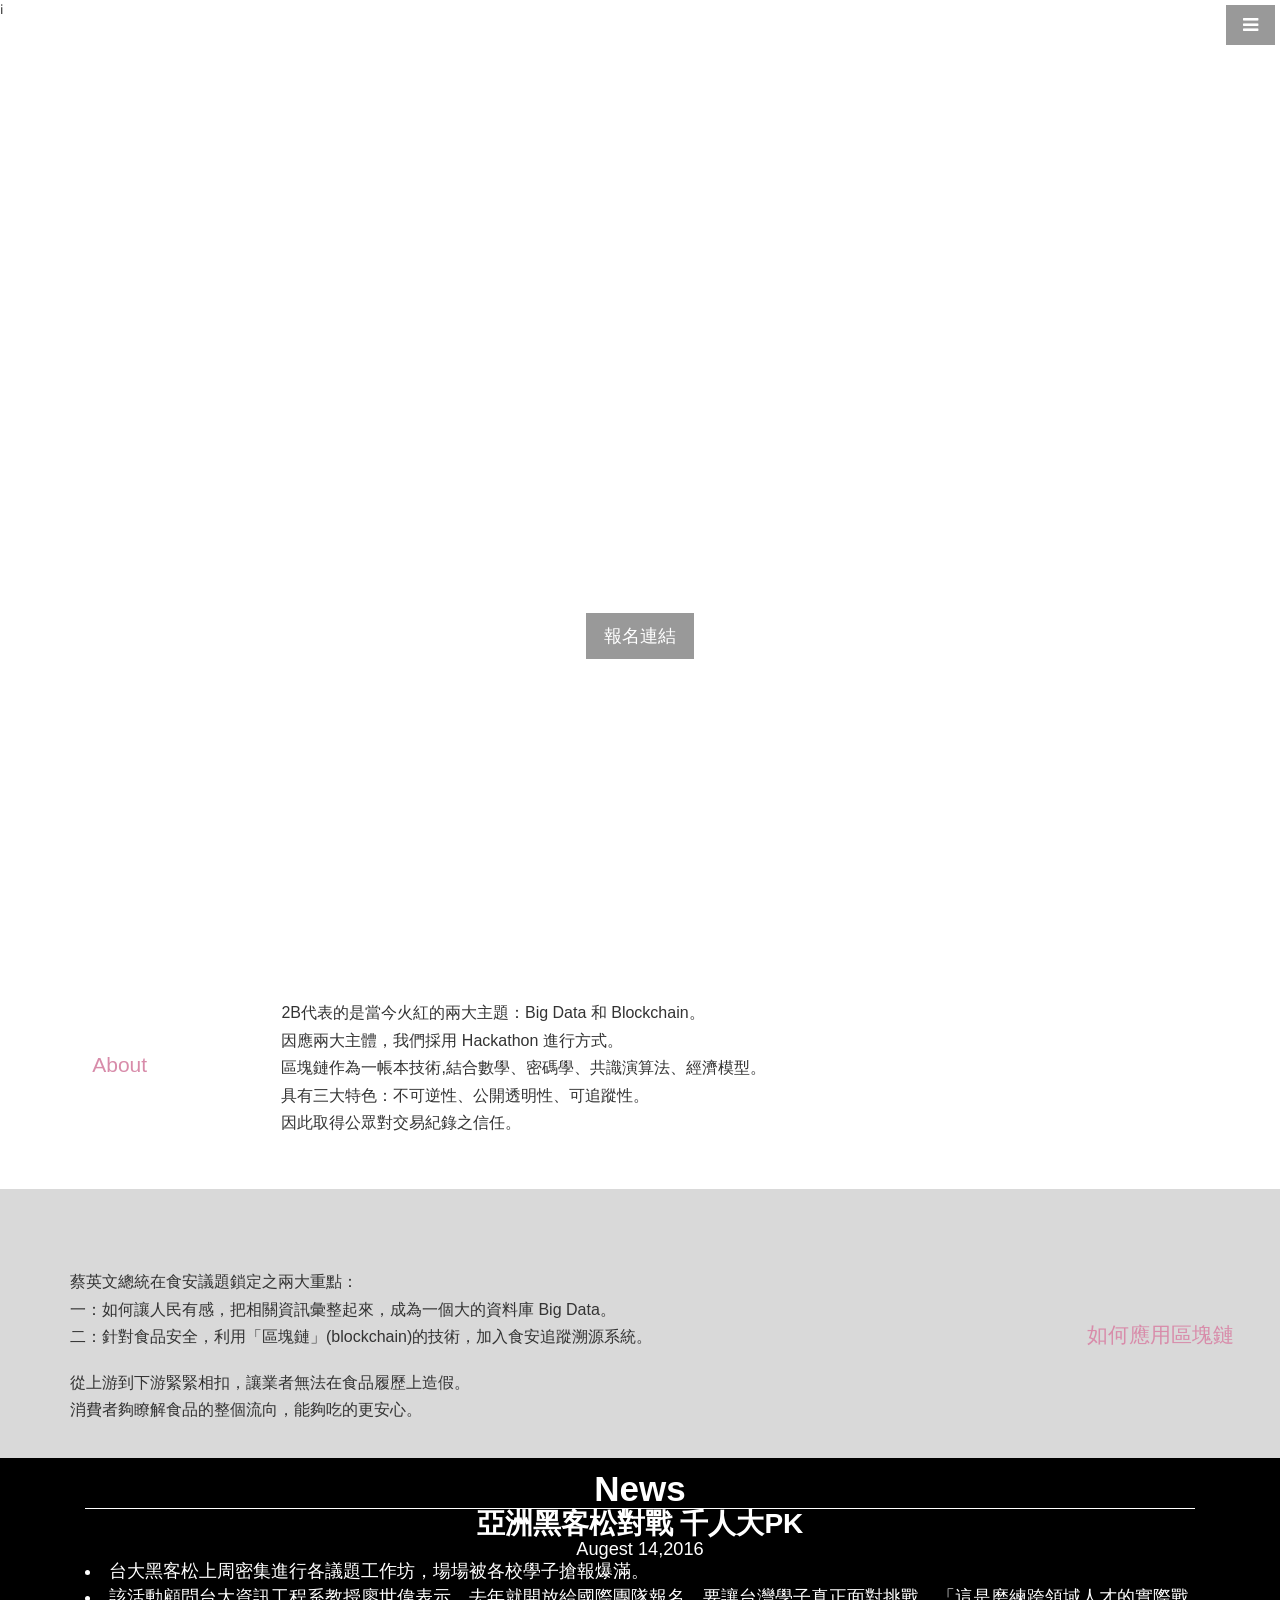
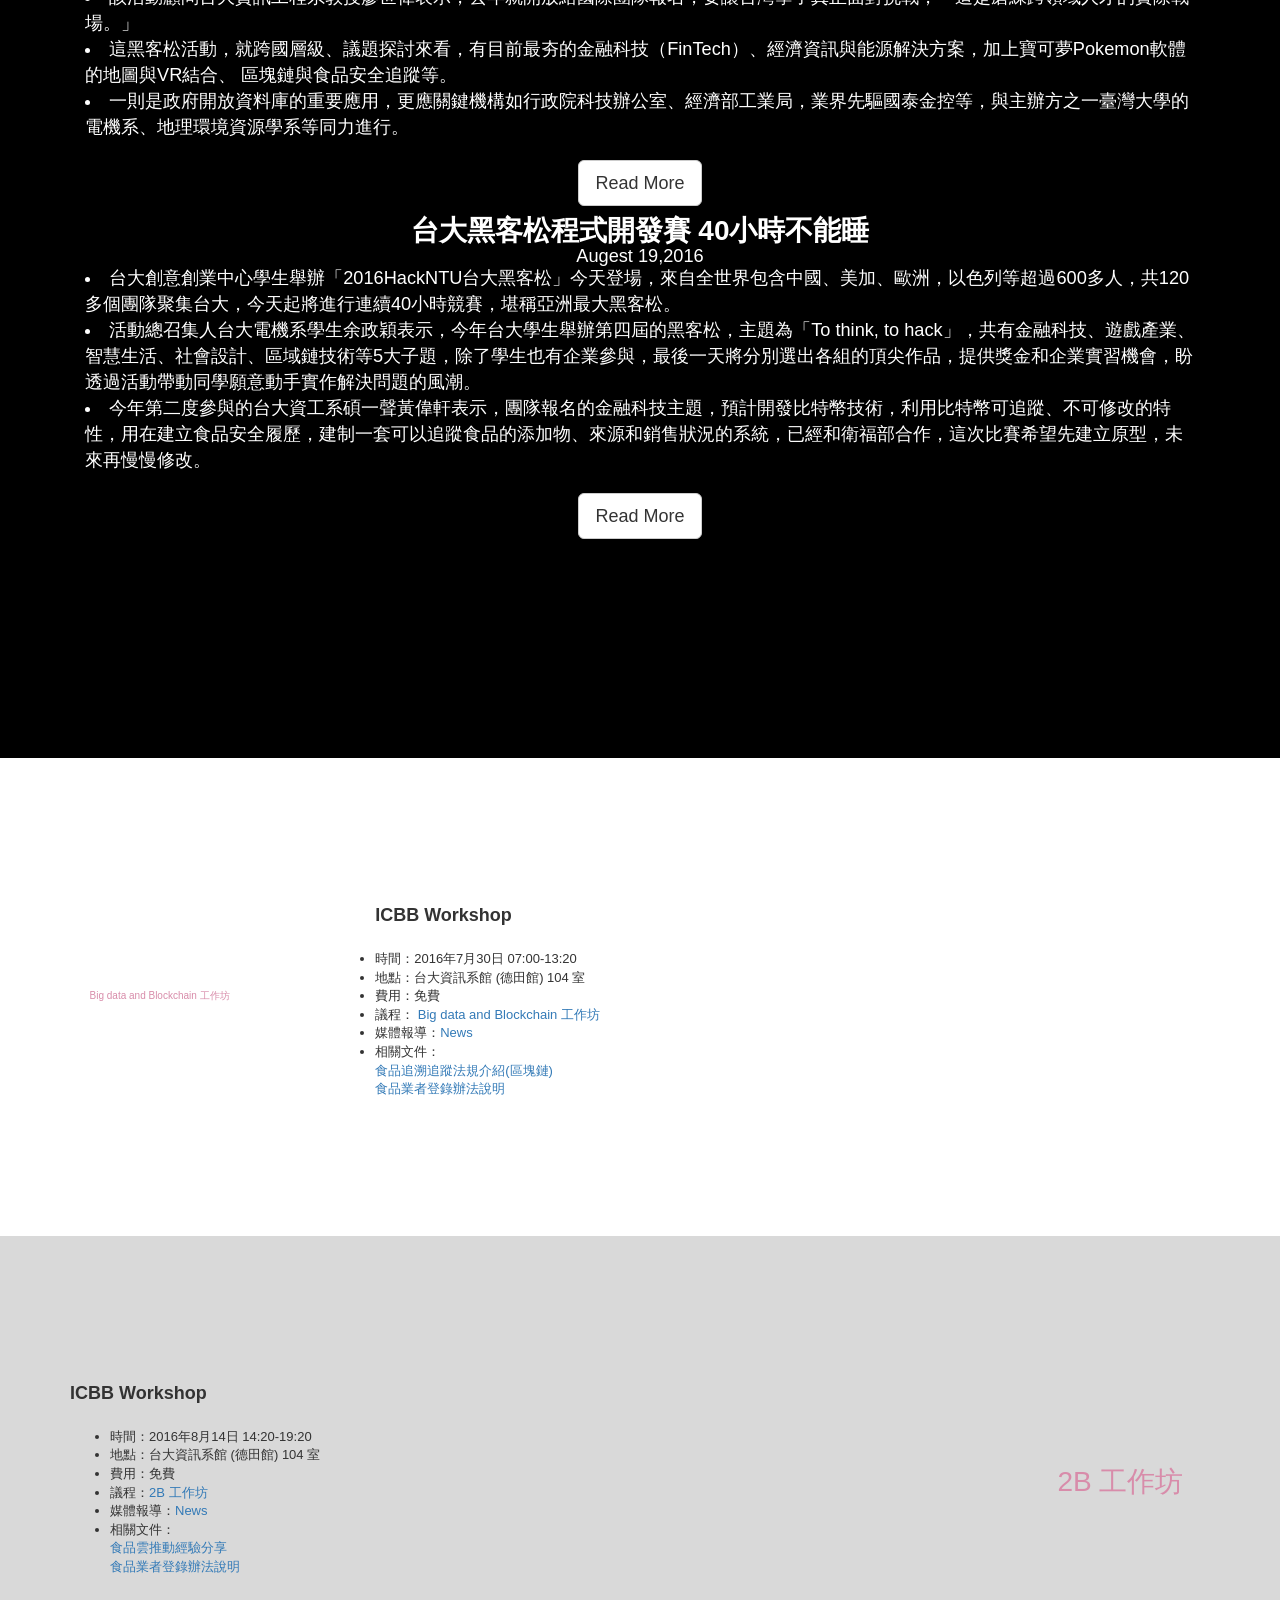
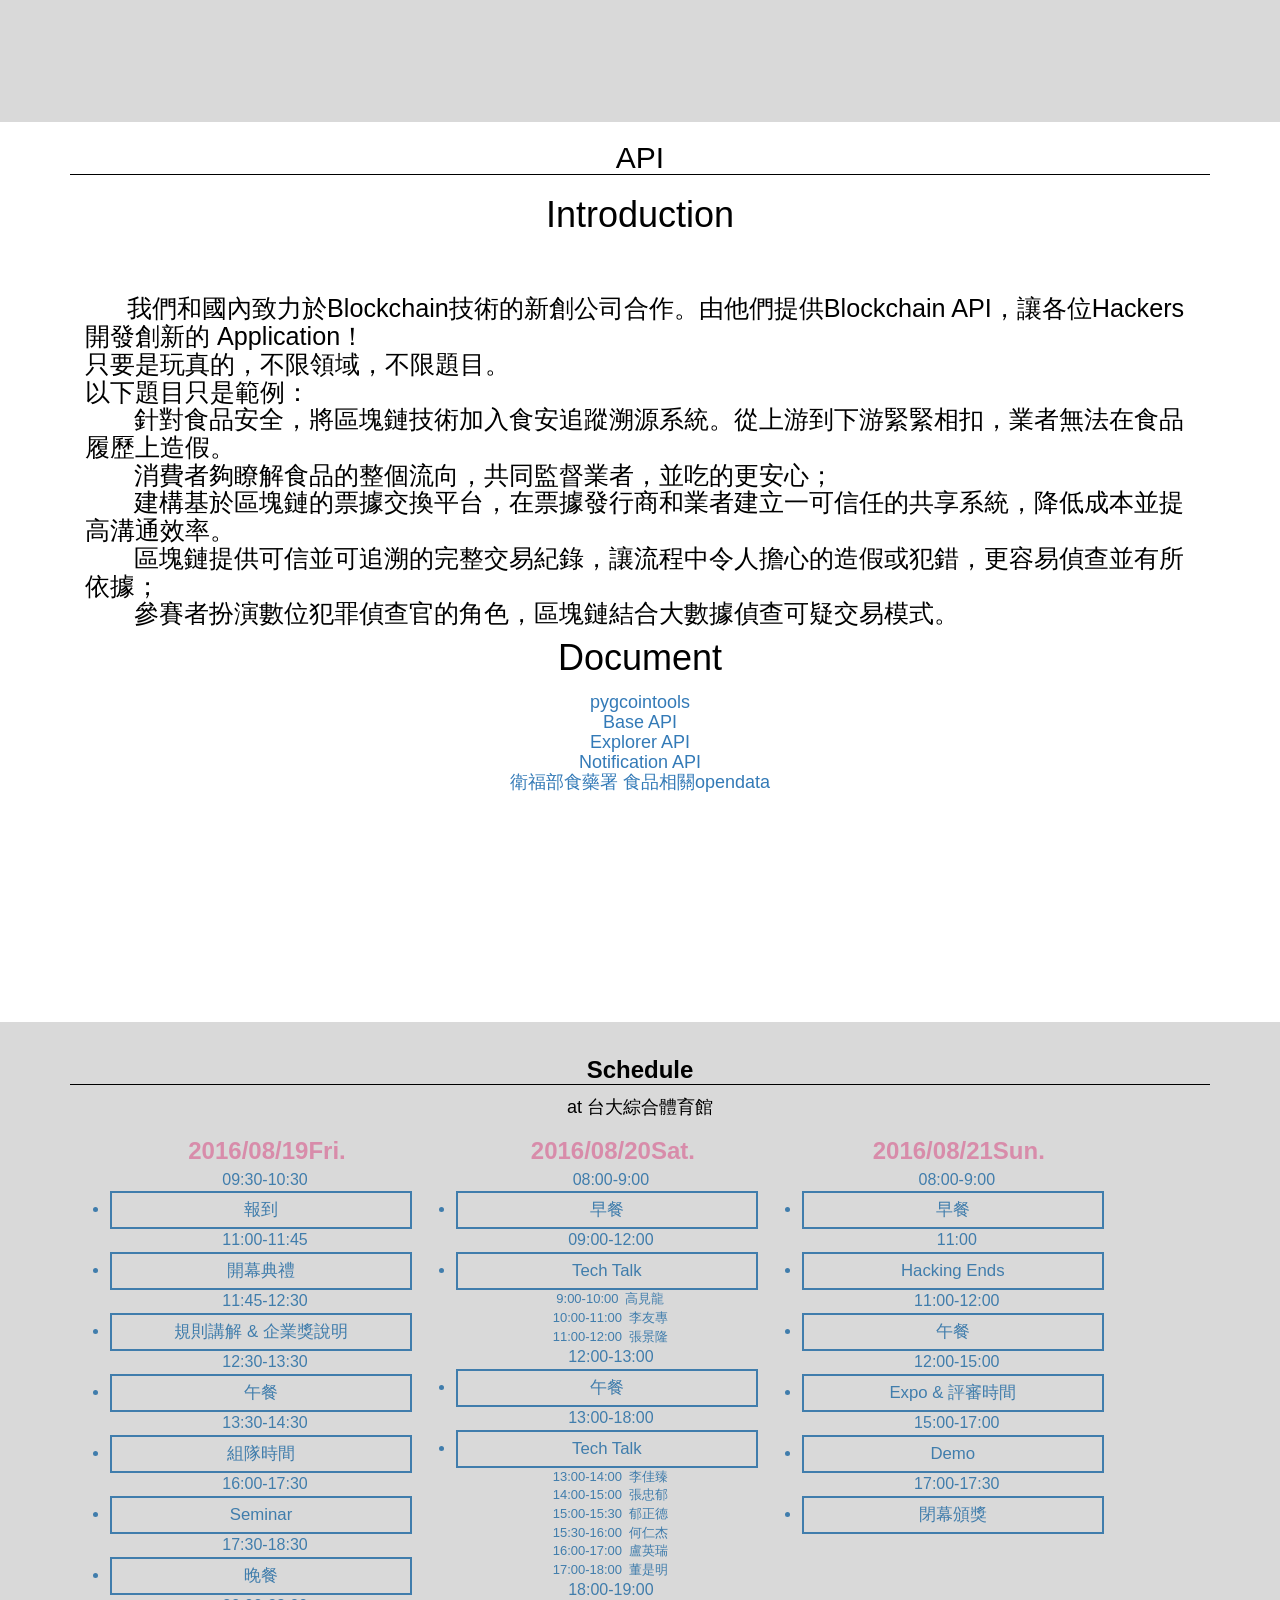
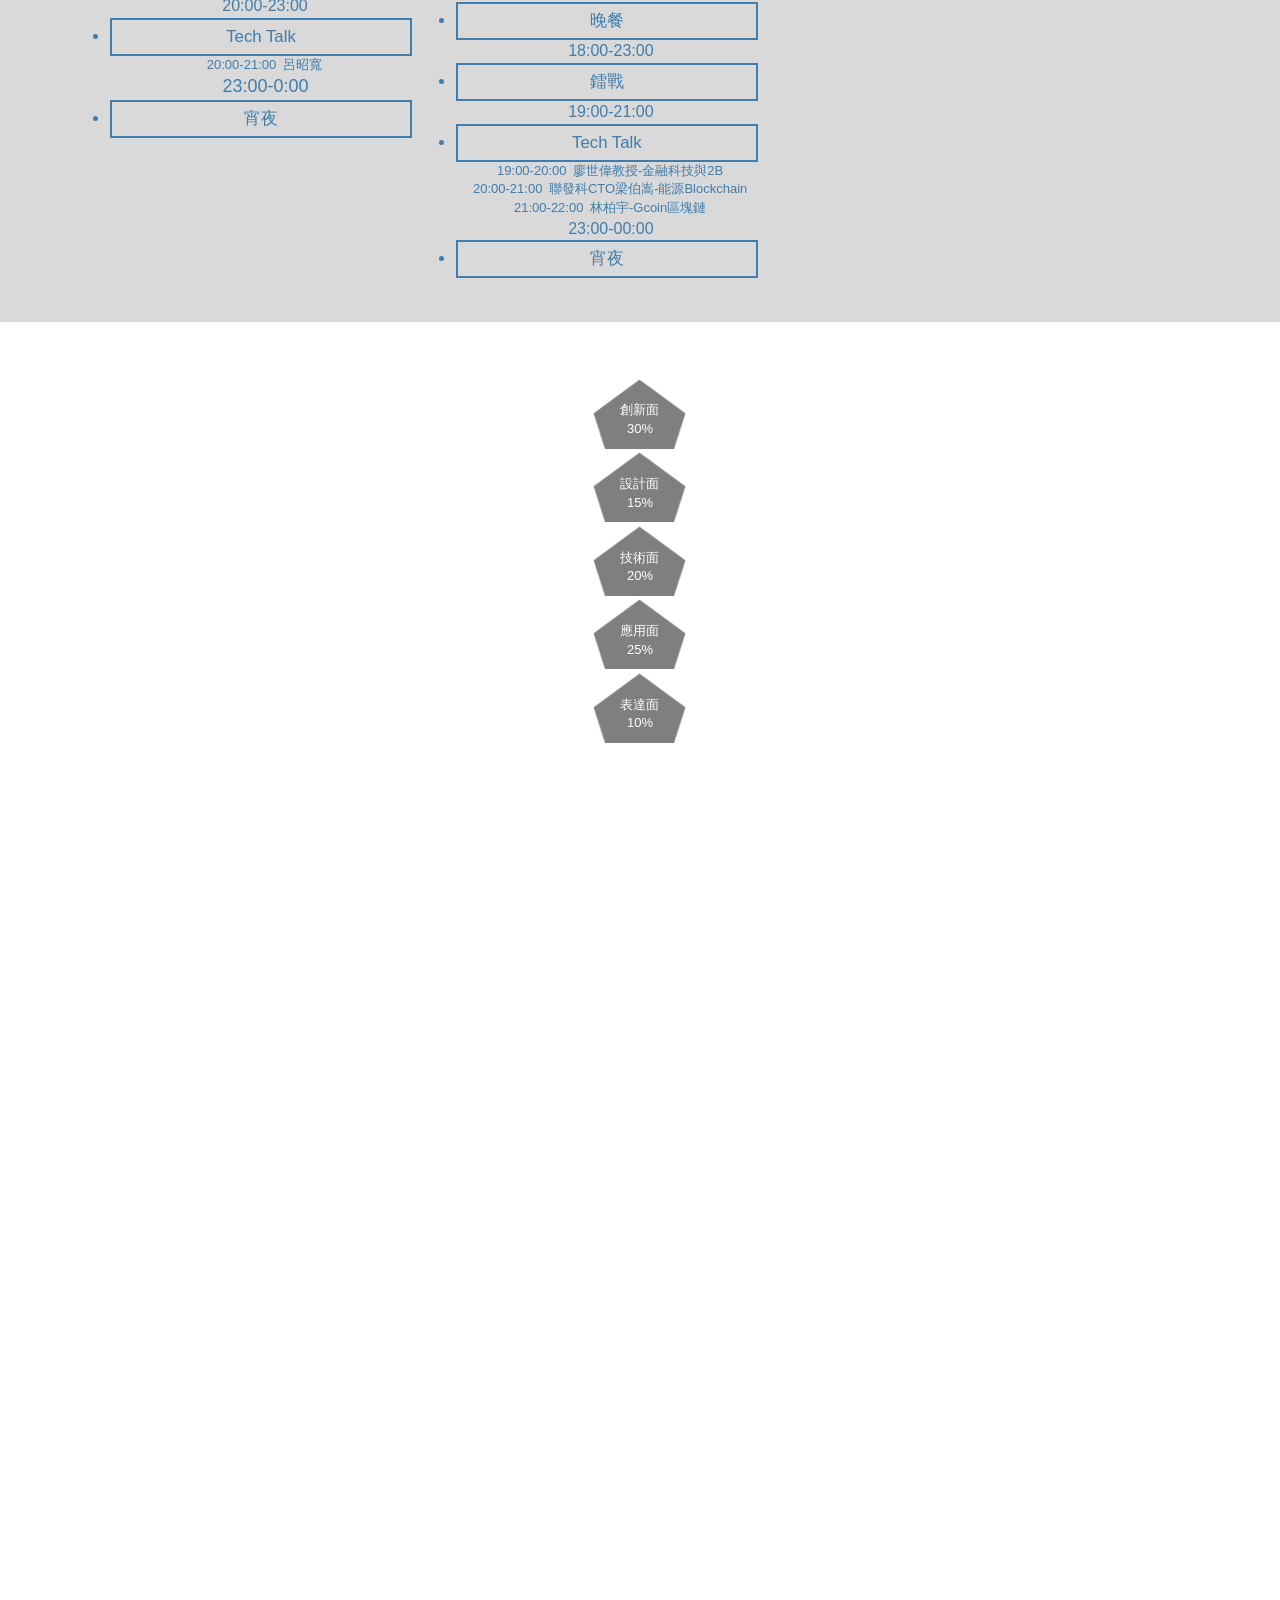
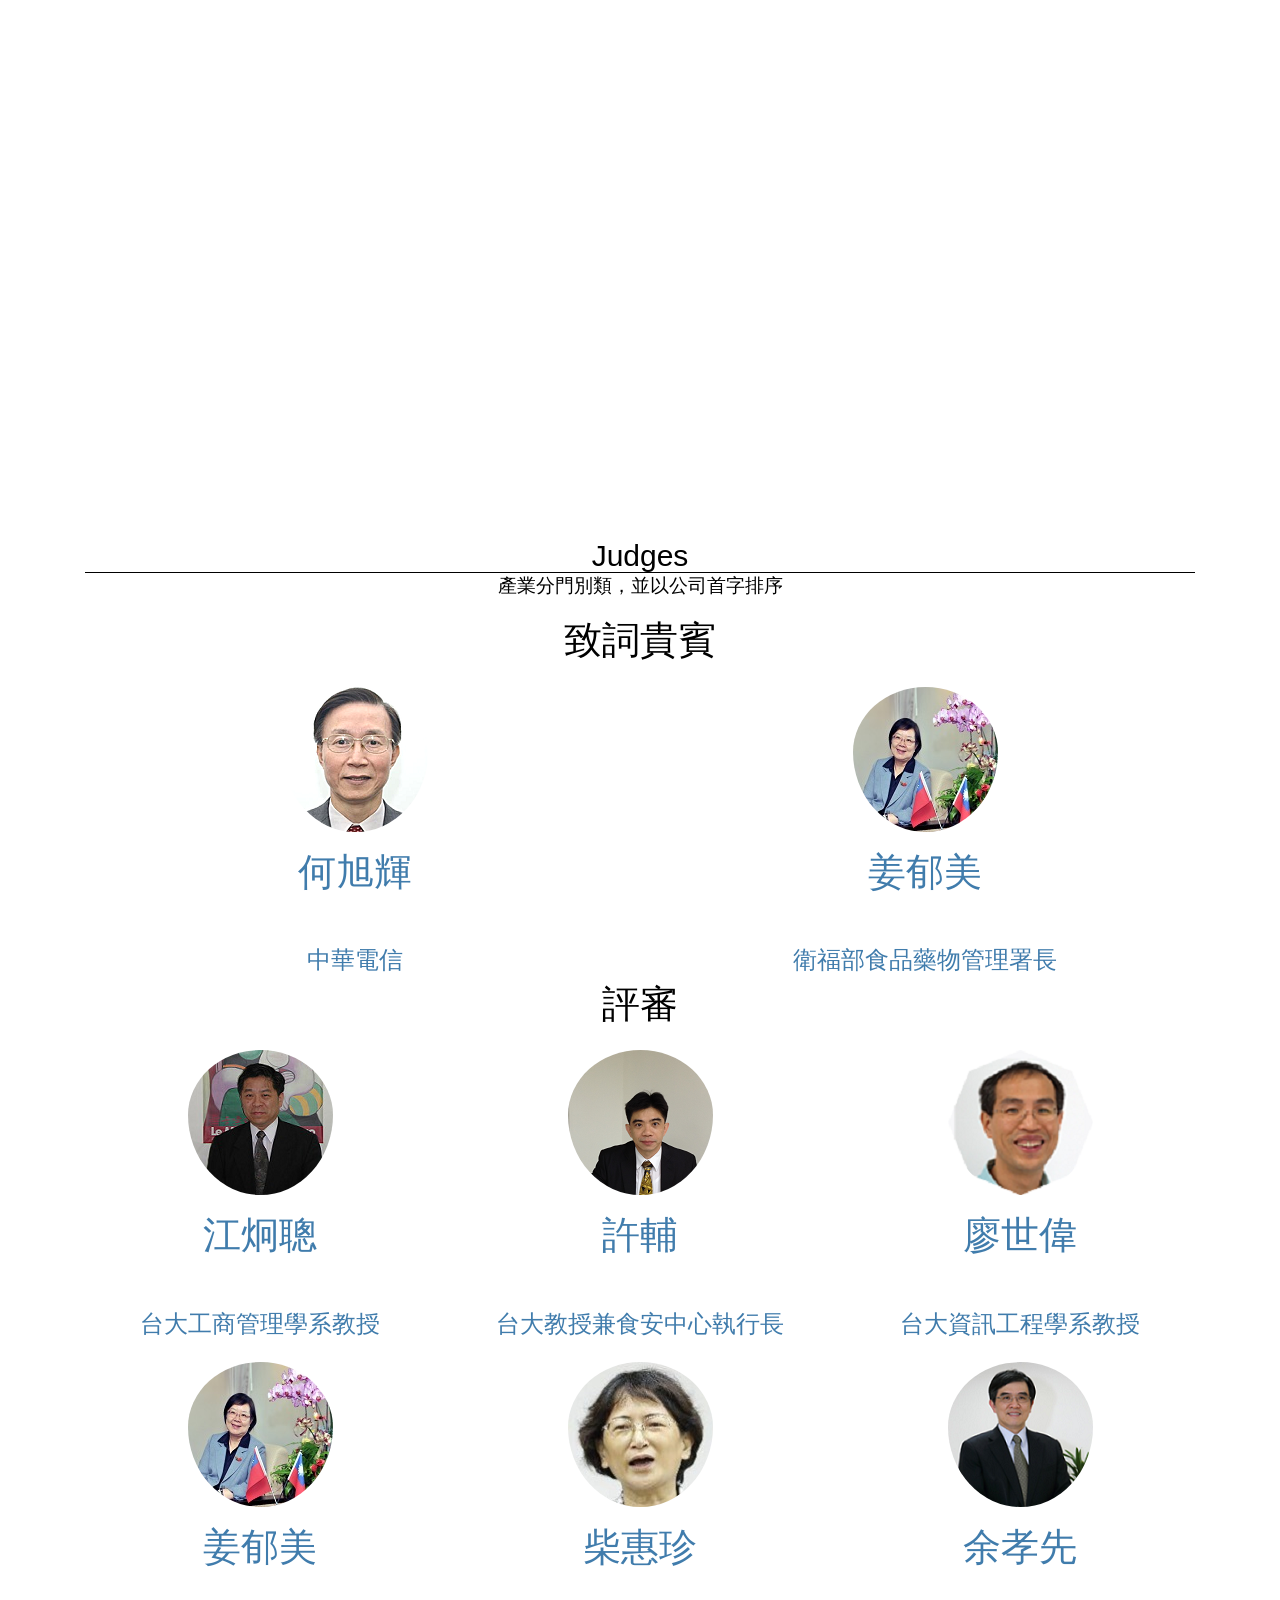
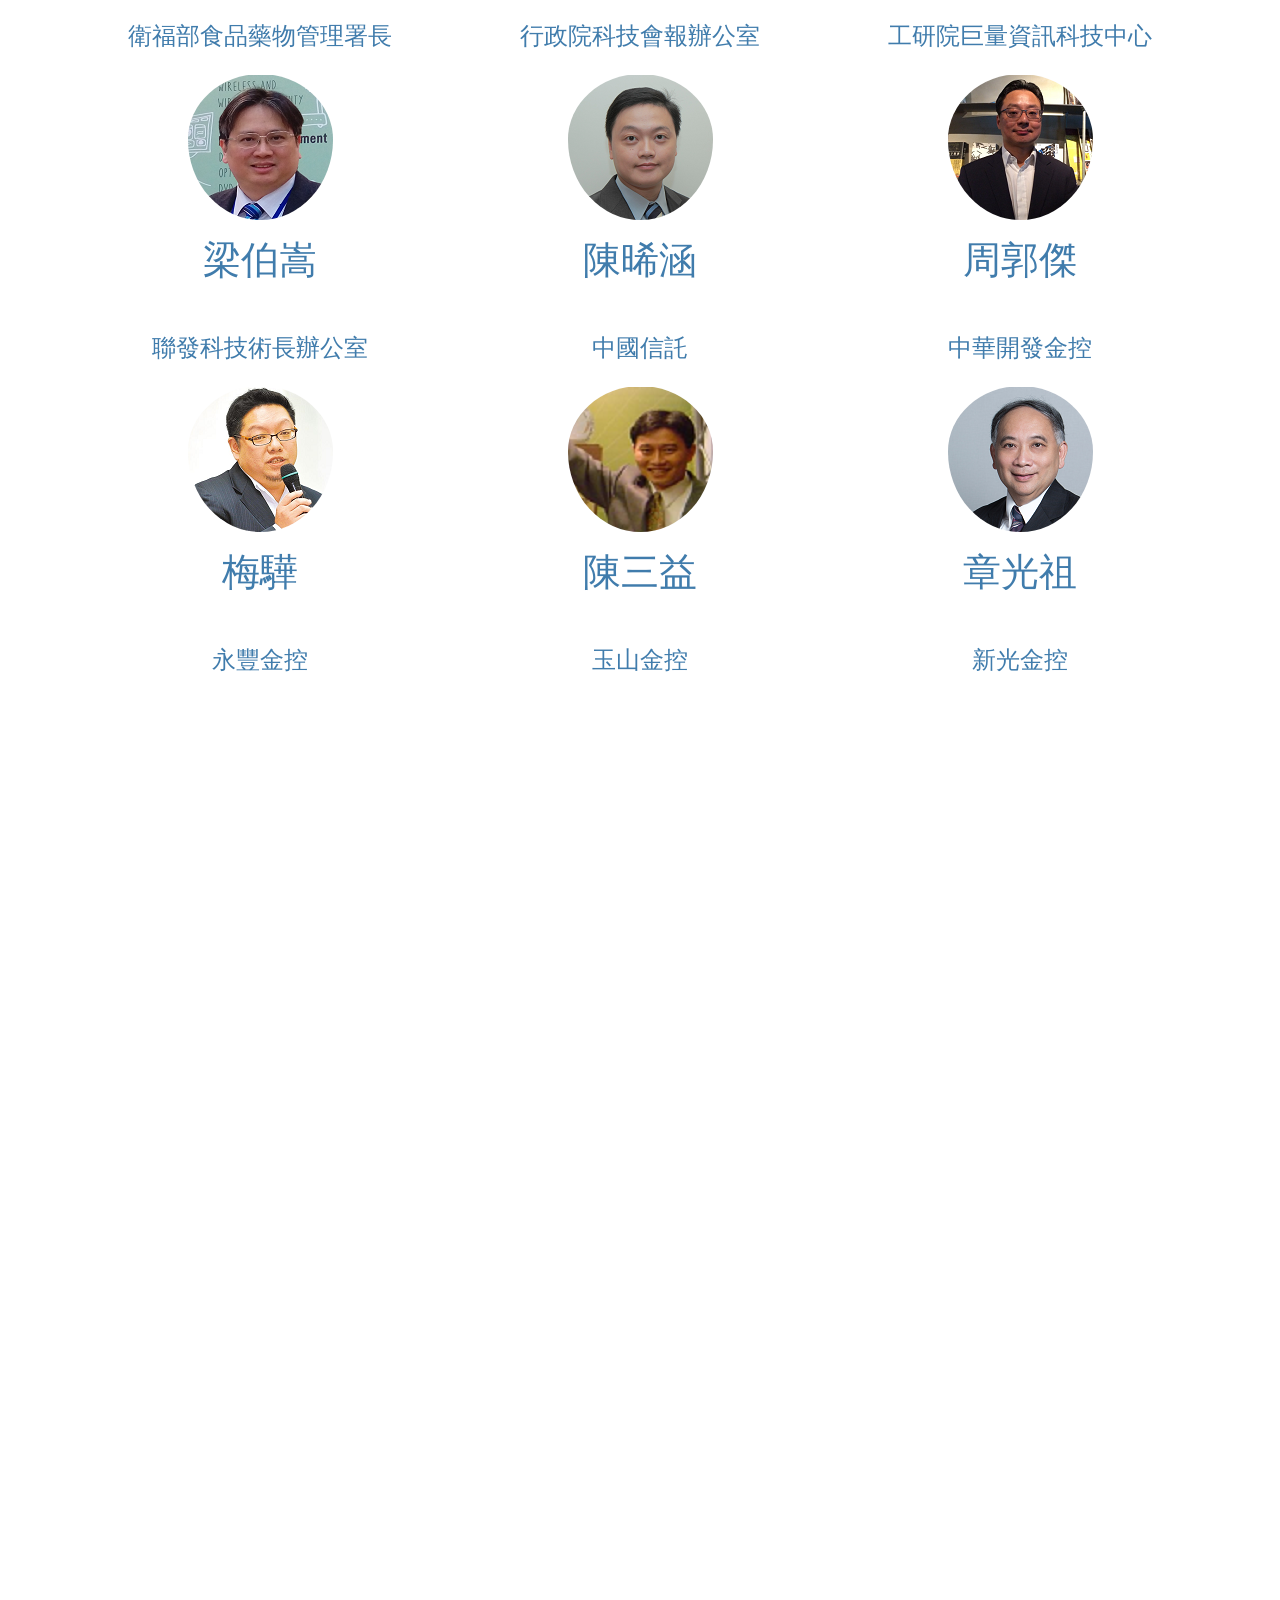
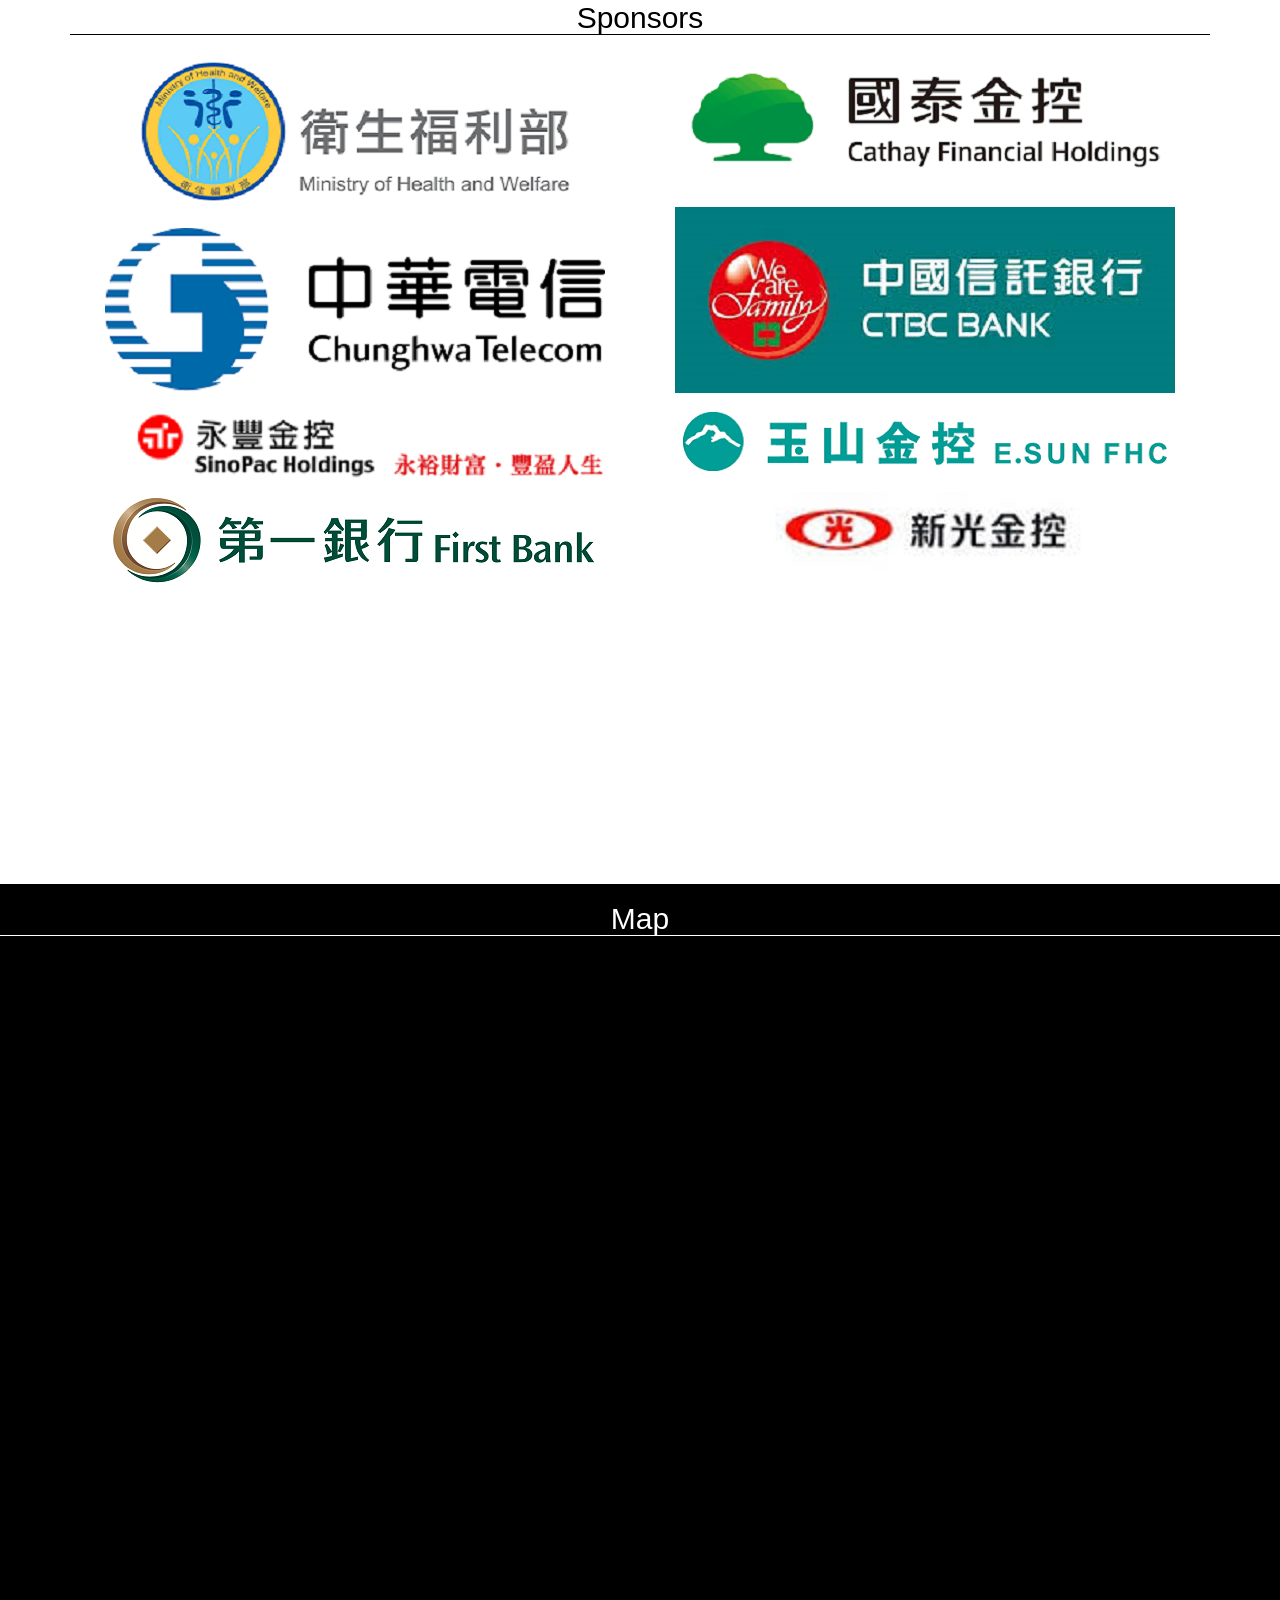
==== commit e84298d5: "Merge pull request #28 from raychangtaiwan/newwebsite modified" ====
--- a/org2bhackathon/war/index.html
+++ b/org2bhackathon/war/index.html
@@ -1,4 +1,4 @@
-<!DOCTYPE html>
+i<!DOCTYPE html>
 <html>
 
 <head>
@@ -141,6 +141,19 @@
                     <br>
                     <p align="center">
                     <a href="http://www.chinatimes.com/newspapers/20160814000325-260102" target="_blank" class="btn btn-default btn-lg">Read More</a>
+                    </p>
+            </div>
+             <div  class="col-lg-12" >
+                    <h1 align="center"> 
+                        <strong>台大黑客松程式開發賽 40小時不能睡</strong><br>
+                        <small style="color: white;">Augest 19,2016</small>
+                    </h1>
+                    <li>台大創意創業中心學生舉辦「2016HackNTU台大黑客松」今天登場，來自全世界包含中國、美加、歐洲，以色列等超過600多人，共120多個團隊聚集台大，今天起將進行連續40小時競賽，堪稱亞洲最大黑客松。</li>
+                    <li>活動總召集人台大電機系學生余政穎表示，今年台大學生舉辦第四屆的黑客松，主題為「To think, to hack」，共有金融科技、遊戲產業、智慧生活、社會設計、區域鏈技術等5大子題，除了學生也有企業參與，最後一天將分別選出各組的頂尖作品，提供獎金和企業實習機會，盼透過活動帶動同學願意動手實作解決問題的風潮。</li>
+                    <li>今年第二度參與的台大資工系碩一聲黃偉軒表示，團隊報名的金融科技主題，預計開發比特幣技術，利用比特幣可追蹤、不可修改的特性，用在建立食品安全履歷，建制一套可以追蹤食品的添加物、來源和銷售狀況的系統，已經和衛福部合作，這次比賽希望先建立原型，未來再慢慢修改。</li>
+                    <br>
+                    <p align="center">
+                    <a href="https://video.udn.com/news/545532" target="_blank" class="btn btn-default btn-lg">Read More</a>
                     </p>
             </div>
         </div>
@@ -201,26 +214,26 @@
             <h2>API</h2>
             <div class="col-lg-12">
             <center><strong><h1>Introduction</h1></strong></center>
-            <div class="col-lg-12">
-                    <h3>
-                    &nbsp;&nbsp;&nbsp;&nbsp;&nbsp;&nbsp;我們和國內致力於Blockchain技術的新創公司合作。由他們提供Blockchain API，讓各位Hackers開發創新的 Application！<br>
-                    只要是玩真的，不限領域，不限題目。<br>以下題目只是範例：<br>
-                    &nbsp;&nbsp;&nbsp;&nbsp;&nbsp;&nbsp;&nbsp;針對食品安全，將區塊鏈技術加入食安追蹤溯源系統。從上游到下游緊緊相扣，業者無法在食品履歷上造假。<br>
-                    &nbsp;&nbsp;&nbsp;&nbsp;&nbsp;&nbsp;&nbsp;消費者夠瞭解食品的整個流向，共同監督業者，並吃的更安心；<br>
-                    &nbsp;&nbsp;&nbsp;&nbsp;&nbsp;&nbsp;&nbsp;建構基於區塊鏈的票據交換平台，在票據發行商和業者建立一可信任的共享系統，降低成本並提高溝通效率。<br>
-                    &nbsp;&nbsp;&nbsp;&nbsp;&nbsp;&nbsp;&nbsp;區塊鏈提供可信並可追溯的完整交易紀錄，讓流程中令人擔心的造假或犯錯，更容易偵查並有所依據；<br>
-                    &nbsp;&nbsp;&nbsp;&nbsp;&nbsp;&nbsp;&nbsp;參賽者扮演數位犯罪偵查官的角色，區塊鏈結合大數據偵查可疑交易模式。
-                    </h3>
+                <h3>
+                &nbsp;&nbsp;&nbsp;&nbsp;&nbsp;&nbsp;我們和國內致力於Blockchain技術的新創公司合作。由他們提供Blockchain API，讓各位Hackers開發創新的 Application！<br>
+                只要是玩真的，不限領域，不限題目。<br>以下題目只是範例：<br>
+                &nbsp;&nbsp;&nbsp;&nbsp;&nbsp;&nbsp;&nbsp;針對食品安全，將區塊鏈技術加入食安追蹤溯源系統。從上游到下游緊緊相扣，業者無法在食品履歷上造假。<br>
+                &nbsp;&nbsp;&nbsp;&nbsp;&nbsp;&nbsp;&nbsp;消費者夠瞭解食品的整個流向，共同監督業者，並吃的更安心；<br>
+                &nbsp;&nbsp;&nbsp;&nbsp;&nbsp;&nbsp;&nbsp;建構基於區塊鏈的票據交換平台，在票據發行商和業者建立一可信任的共享系統，降低成本並提高溝通效率。<br>
+                &nbsp;&nbsp;&nbsp;&nbsp;&nbsp;&nbsp;&nbsp;區塊鏈提供可信並可追溯的完整交易紀錄，讓流程中令人擔心的造假或犯錯，更容易偵查並有所依據；<br>
+                &nbsp;&nbsp;&nbsp;&nbsp;&nbsp;&nbsp;&nbsp;參賽者扮演數位犯罪偵查官的角色，區塊鏈結合大數據偵查可疑交易模式。
+                </h3>
+
+                <center>
+                    <strong><h1>Document</h1></strong>
                     <h4>
-                    <strong><h1>Document</h1></strong>
-                    <center>
-                    <a href="http://opennetworking.github.io/pygcointools/" target="_blank">pygcointools</a><br>
-                    <a href="http://opennetworking.github.io/OSS/base.html" target="_blank">Base API</a><br>
-                    <a href="http://opennetworking.github.io/OSS/explorer.html" target="_blank">Explorer API</a><br>
-                    <a href="http://opennetworking.github.io/OSS/notification.html" target="_blank">Notification API</a><br>
-                    <a href="http://data.fda.gov.tw/frontsite/data/DataAction.do?method=doList&groupType=typeId&id=1" target="_blank">衛福部食藥署 食品相關opendata</a>
-                    </center>
+                <a href="http://opennetworking.github.io/pygcointools/" target="_blank">pygcointools</a><br>
+                <a href="http://opennetworking.github.io/OSS/base.html" target="_blank">Base API</a><br>
+                <a href="http://opennetworking.github.io/OSS/explorer.html" target="_blank">Explorer API</a><br>
+                <a href="http://opennetworking.github.io/OSS/notification.html" target="_blank">Notification API</a><br>
+                <a href="http://data.fda.gov.tw/frontsite/data/DataAction.do?method=doList&groupType=typeId&id=1" target="_blank">衛福部食藥署 食品相關opendata</a>
                     </h4>
+                </center>
             </div>
         </div>
     </div>
@@ -365,8 +378,9 @@
     <section  id="sec_judges" class="judges">
         <div class="container">
                 <div class="col-lg-12">
-                    <h2 >Judges</h2>
-                </div>
+                    <h2>Judges</h2>
+                </div>
+                <center><small >產業分門別類，並以公司首字排序</small></center>
                 <h1 style="color:black;">致詞貴賓</h1>
                 <div class="col-lg-6  text-center">
                     <img class="img-circle img-responsive img-center" src="img/11.png">
@@ -416,9 +430,19 @@
                     <h3>聯發科技術長辦公室</h3>
                 </div>
                 <div class="col-lg-4  text-center">
-                    <img class="img-circle img-responsive img-center" src="img/8.png">
-                    <h1>章光祖</h1>
-                    <h3>新光</h3>
+                    <img class="img-circle img-responsive img-center" src="img/12.png">
+                    <h1>陳晞涵</h1>
+                    <h3>中國信託</h3>
+                </div>
+                <div class="col-lg-4  text-center">
+                    <img class="img-circle img-responsive img-center" src="img/10.png">
+                    <h1>周郭傑</h1>
+                    <h3>中華開發金控</h3>
+                </div>
+                <div class="col-lg-4  text-center">
+                    <img class="img-circle img-responsive img-center" src="img/13.png">
+                    <h1>梅驊</h1>
+                    <h3>永豐金控</h3>
                 </div>
                 <div class="col-lg-4  text-center">
                     <img class="img-circle img-responsive img-center" src="img/9.png">
@@ -426,19 +450,9 @@
                     <h3>玉山金控</h3>
                 </div>
                 <div class="col-lg-4  text-center">
-                    <img class="img-circle img-responsive img-center" src="img/10.png">
-                    <h1>周郭傑</h1>
-                    <h3>中華開發金控</h3>
-                </div>
-                <div class="col-lg-4  text-center">
-                    <img class="img-circle img-responsive img-center" src="img/12.png">
-                    <h1>陳晞涵</h1>
-                    <h3>中國信託</h3>
-                </div>
-                <div class="col-lg-4  text-center">
-                    <img class="img-circle img-responsive img-center" src="img/13.png">
-                    <h1>梅驊</h1>
-                    <h3>永豐金控</h3>
+                    <img class="img-circle img-responsive img-center" src="img/8.png">
+                    <h1>章光祖</h1>
+                    <h3>新光金控</h3>
                 </div>
         </div>
     </section>
@@ -461,18 +475,33 @@
 
     <!-- sponsors -->
     <div id="sponsers" class="sponsors">
-        <div class=container>
+        <div class="container">
             <h2>Sponsors</h2>
-            <ul>
-                <li><img class="img-responsive img-center" src="img/First_Bank.png"></li>
-            </ul>
+            <div class="col-lg-6">
+                <img class="img-responsive img-center" src="img/衛生福利部.png">
+            
+                <img class="img-responsive img-center" src="img/中華電信.png">
+  
+                <img class="img-responsive img-center" src="img/永豐金控.png">
+           
+                <img class="img-responsive img-center" src="img/第一金控.png">
+            </div>
+            <div class="col-lg-6">
+                <img class="img-responsive img-center" src="img/國泰金控.png">
+           
+                <img class="img-responsive img-center" src="img/中國信託.png">
+           
+                <img class="img-responsive img-center" src="img/玉山金控.png">
+            
+                <img class="img-responsive img-center" src="img/新光金控.png">
+            </div>
         </div>
     </div>
 
 
     <!-- Map-->
     <div id="sec_map" class="map">
-        <h2>Map</h2>
+        <h2 style="color:white;">Map</h2>
         <iframe width="100%" height="650" frameborder="0" src="https://www.google.com/maps/embed?pb=!1m14!1m8!1m3!1d2869.526815312463!2d121.53599999091405!3d25.021270538950287!3m2!1i1024!2i768!4f13.1!3m3!1m2!1s0x0%3A0x861db0f2b5ef52a3!2sNTU+Sports+Center!5e0!3m2!1sen!2sus!4v1469778867067"></iframe>  
     </div>
 
--- a/org2bhackathon/war/css/news.css
+++ b/org2bhackathon/war/css/news.css
@@ -7,6 +7,7 @@
     width: 100%;
     color: white;
     display: table;
+    padding-bottom: 2mm;
 }
 
 .intro-text {
@@ -21,9 +22,16 @@
     border-bottom: 0.05em solid white;
 }
 
+.news h1 {
+    font-size: 2em;
+    color: white;
+    margin: 0 auto 0 auto;
+    text-align: center;
+}
+
 .news li{
     font-family: Tahoma, Arial, Helvetica, "Microsoft YaHei New", "Microsoft Yahei", "微软雅黑", 宋体, SimSun, STXihei, "华文细黑", sans-serif;
-    font-size: 1.5em;
+    font-size: 1.3em;
 }
 
 
--- a/org2bhackathon/war/css/api.css
+++ b/org2bhackathon/war/css/api.css
@@ -24,3 +24,8 @@
     padding-bottom: 1.5mm;
 }
 
+.api h4 {
+    float: center;
+    padding-bottom: 1mm;
+}
+
--- a/org2bhackathon/war/css/evaluation_criteria.css
+++ b/org2bhackathon/war/css/evaluation_criteria.css
@@ -28,7 +28,7 @@
     margin: 1mm;
     background: url(../img/pent.png) no-repeat;
     background-size: 100%;
-    padding-top:5mm;
+    padding-top:6mm;
     text-align: center;
     color: white;
 }
--- a/org2bhackathon/war/css/award.css
+++ b/org2bhackathon/war/css/award.css
@@ -29,7 +29,7 @@
     margin: 0.8mm;
     background: url(../img/hex.png) no-repeat;
     background-size: 100%;
-    padding-top:8mm;
+    padding-top:12mm;
     text-align: center;
     color: white;
 }
--- a/org2bhackathon/war/css/judges.css
+++ b/org2bhackathon/war/css/judges.css
@@ -24,3 +24,11 @@
     text-align: center;
     font-size: 10mm;
 }
+
+.judges  small {
+    font-family: Tahoma, Arial, Helvetica, "Microsoft YaHei New", "Microsoft Yahei", "微软雅黑", 宋体, SimSun, STXihei, "华文细黑", sans-serif;
+    text-align: center;
+    color: black;
+    font-size: 5mm;
+}
+
--- a/org2bhackathon/war/css/sponsers.css
+++ b/org2bhackathon/war/css/sponsers.css
@@ -2,6 +2,8 @@
 .sponsors {
 	font-family: Tahoma, Arial, Helvetica, "Microsoft YaHei New", "Microsoft Yahei", "微软雅黑", 宋体, SimSun, STXihei, "华文细黑", sans-serif;
   	height: 100vh;
+    margin: 0 auto 0 auto;
+    display: table;
 }
 
 .sponsors  h2 {
@@ -12,16 +14,9 @@
     border-bottom: 0.05em solid black;
 }
 
-.sponsors  ul {
-	text-align: center;
-    padding-top: 5em;
-    margin: 0 auto 0 auto;
-}
-
-.sponsors li {
-	display: table;
-    float: center;
-    margin: 0 auto 0 auto ;
+.img-center {
+    margin: 0 auto;
+    padding-top: 4mm;
 }
 
 
--- a/org2bhackathon/war/css/map.css
+++ b/org2bhackathon/war/css/map.css
@@ -1,13 +1,12 @@
 
 .map{
   font-family: Tahoma, Arial, Helvetica, "Microsoft YaHei New", "Microsoft Yahei", "微软雅黑", 宋体, SimSun, STXihei, "华文细黑", sans-serif;
-  background-color: black;
+  background-color:black;
   height: 100vh;
   color: white;
 }
 
 .map h2 {
-	color: white;
     margin: 0 auto 0 auto;
     padding-top: 5mm;
     text-align: center;
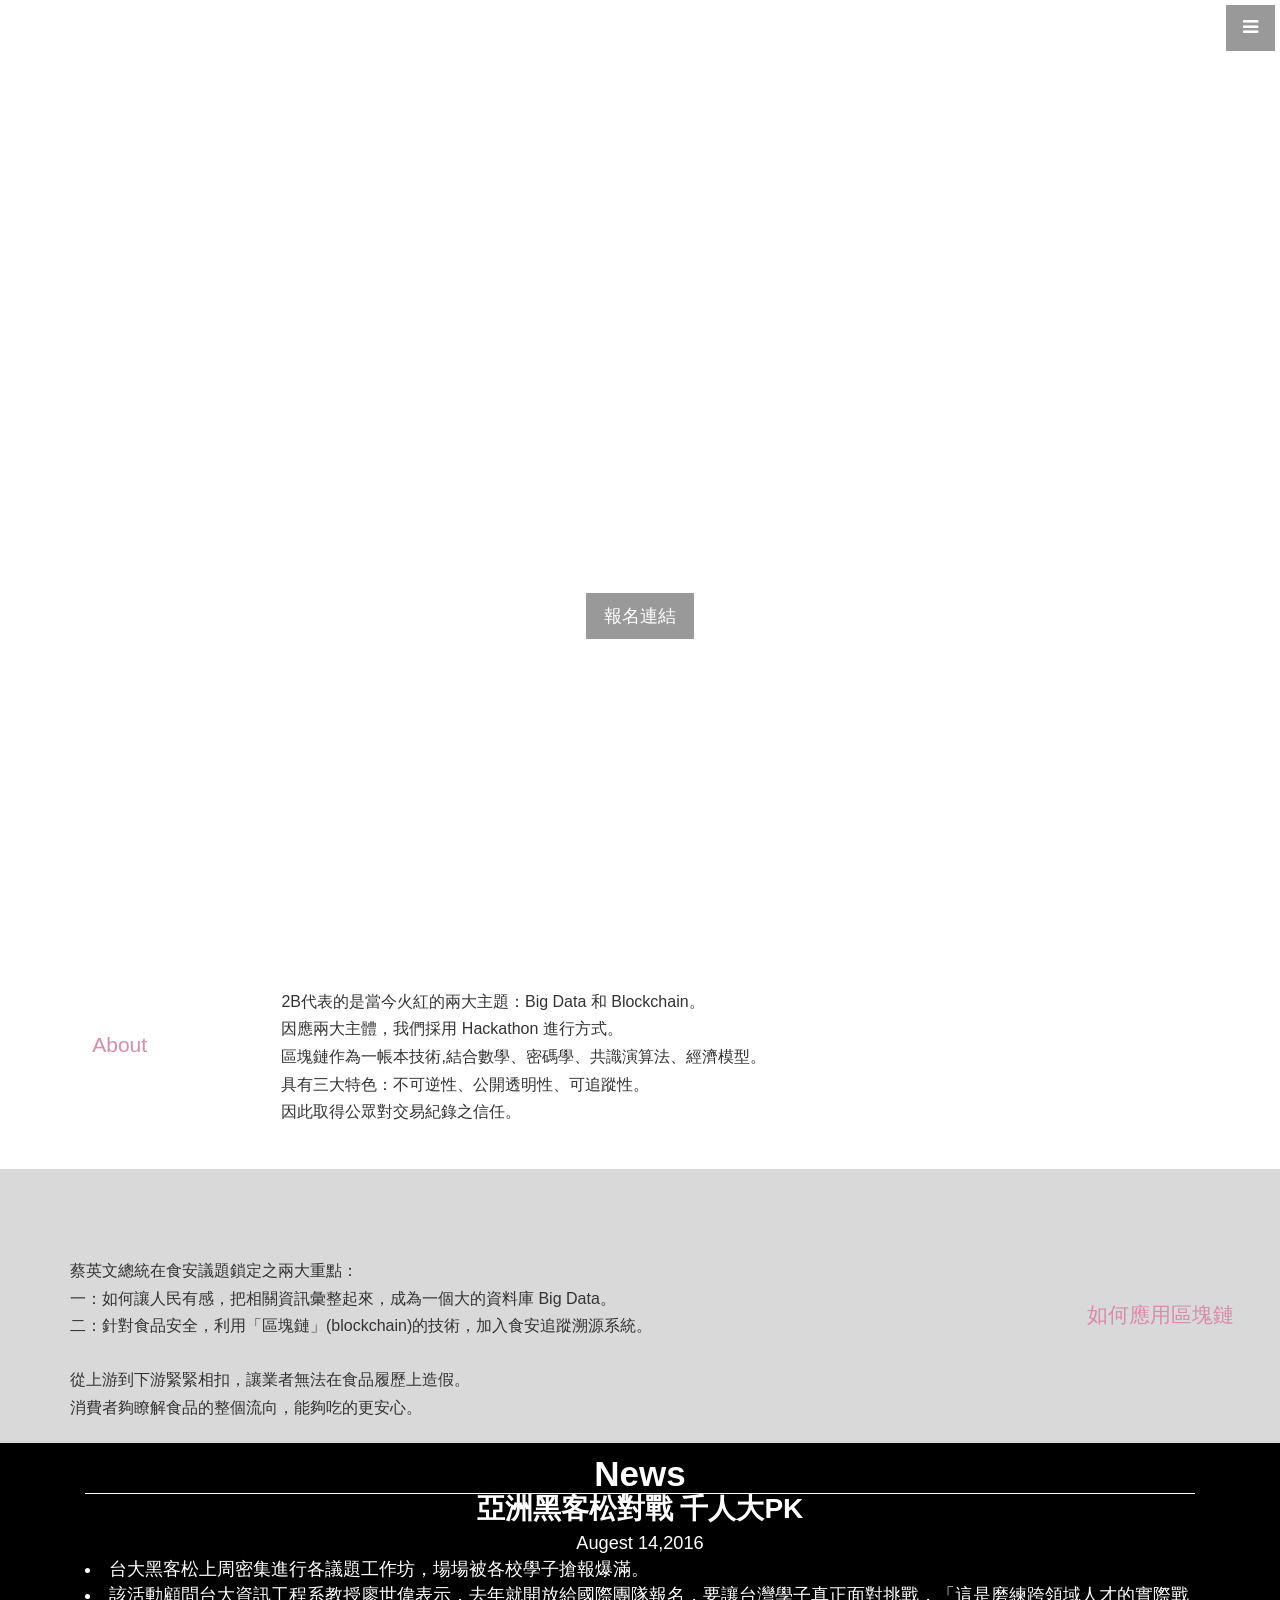
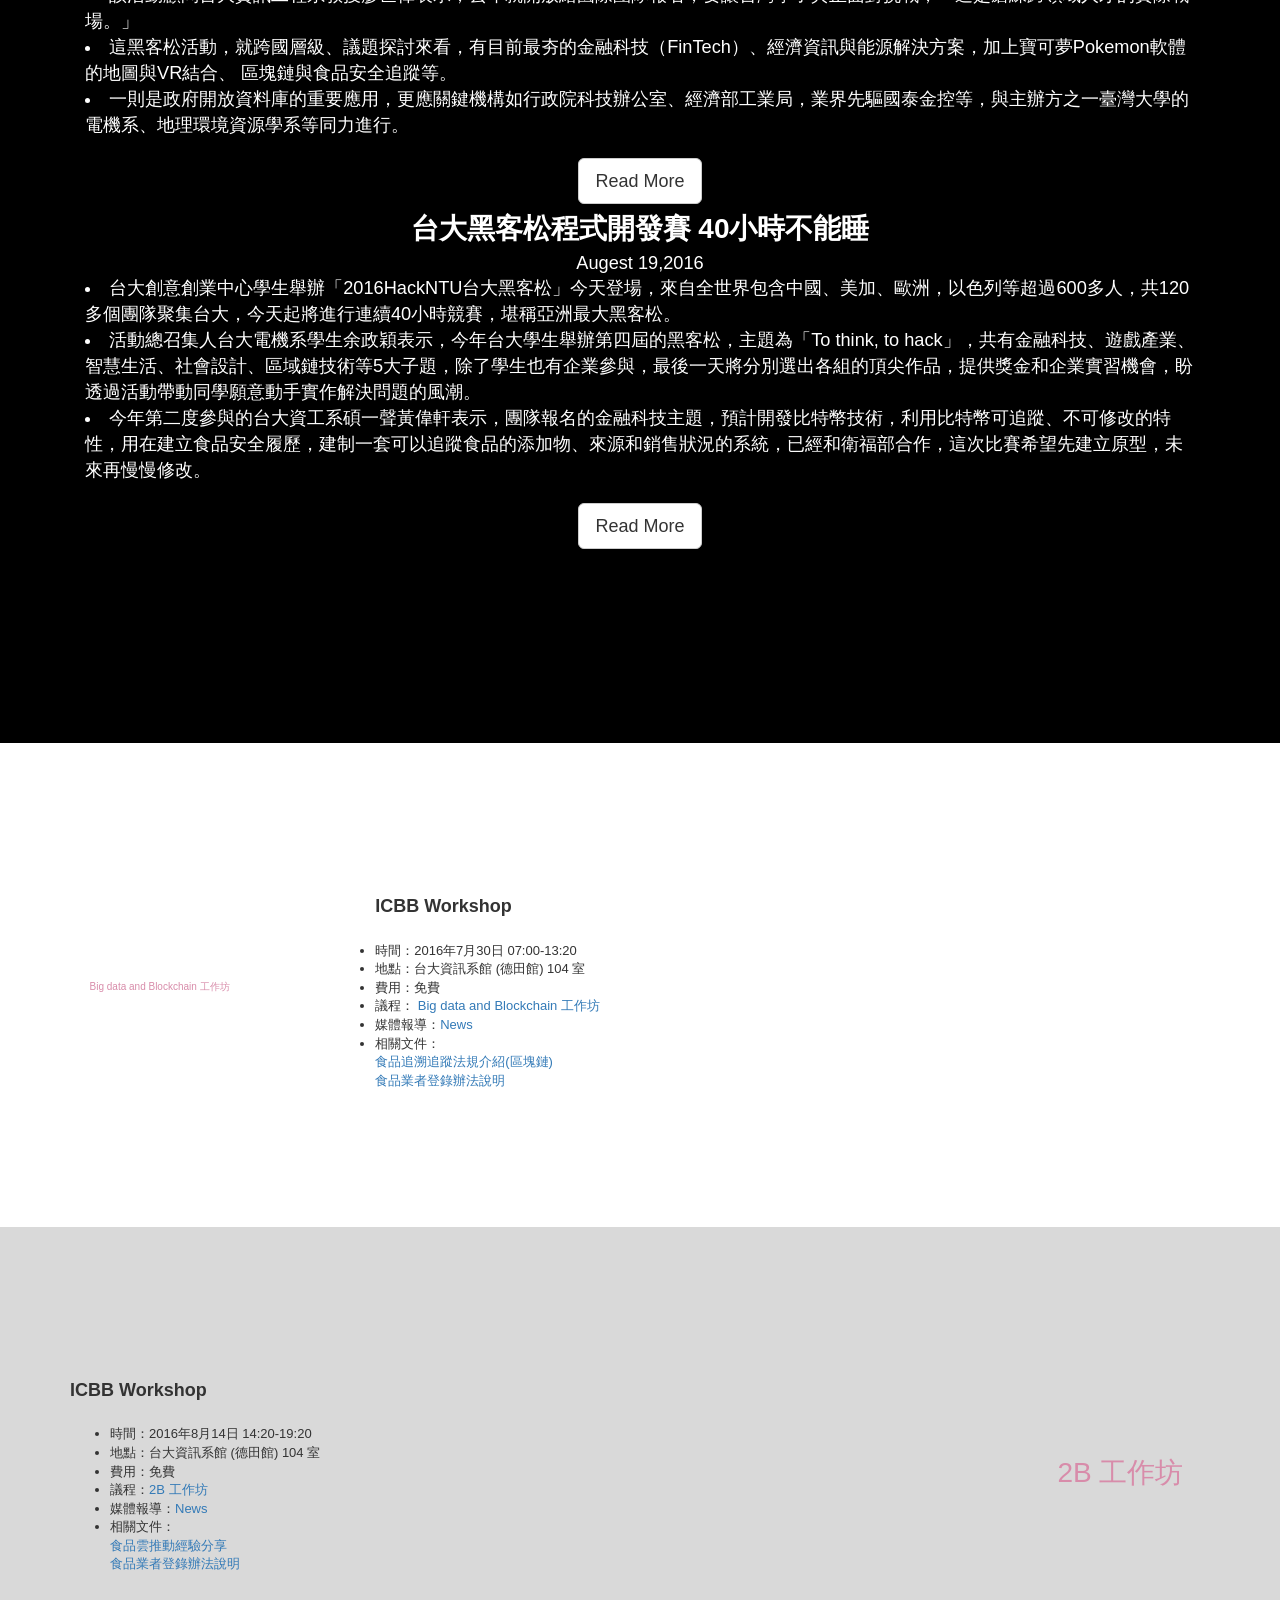
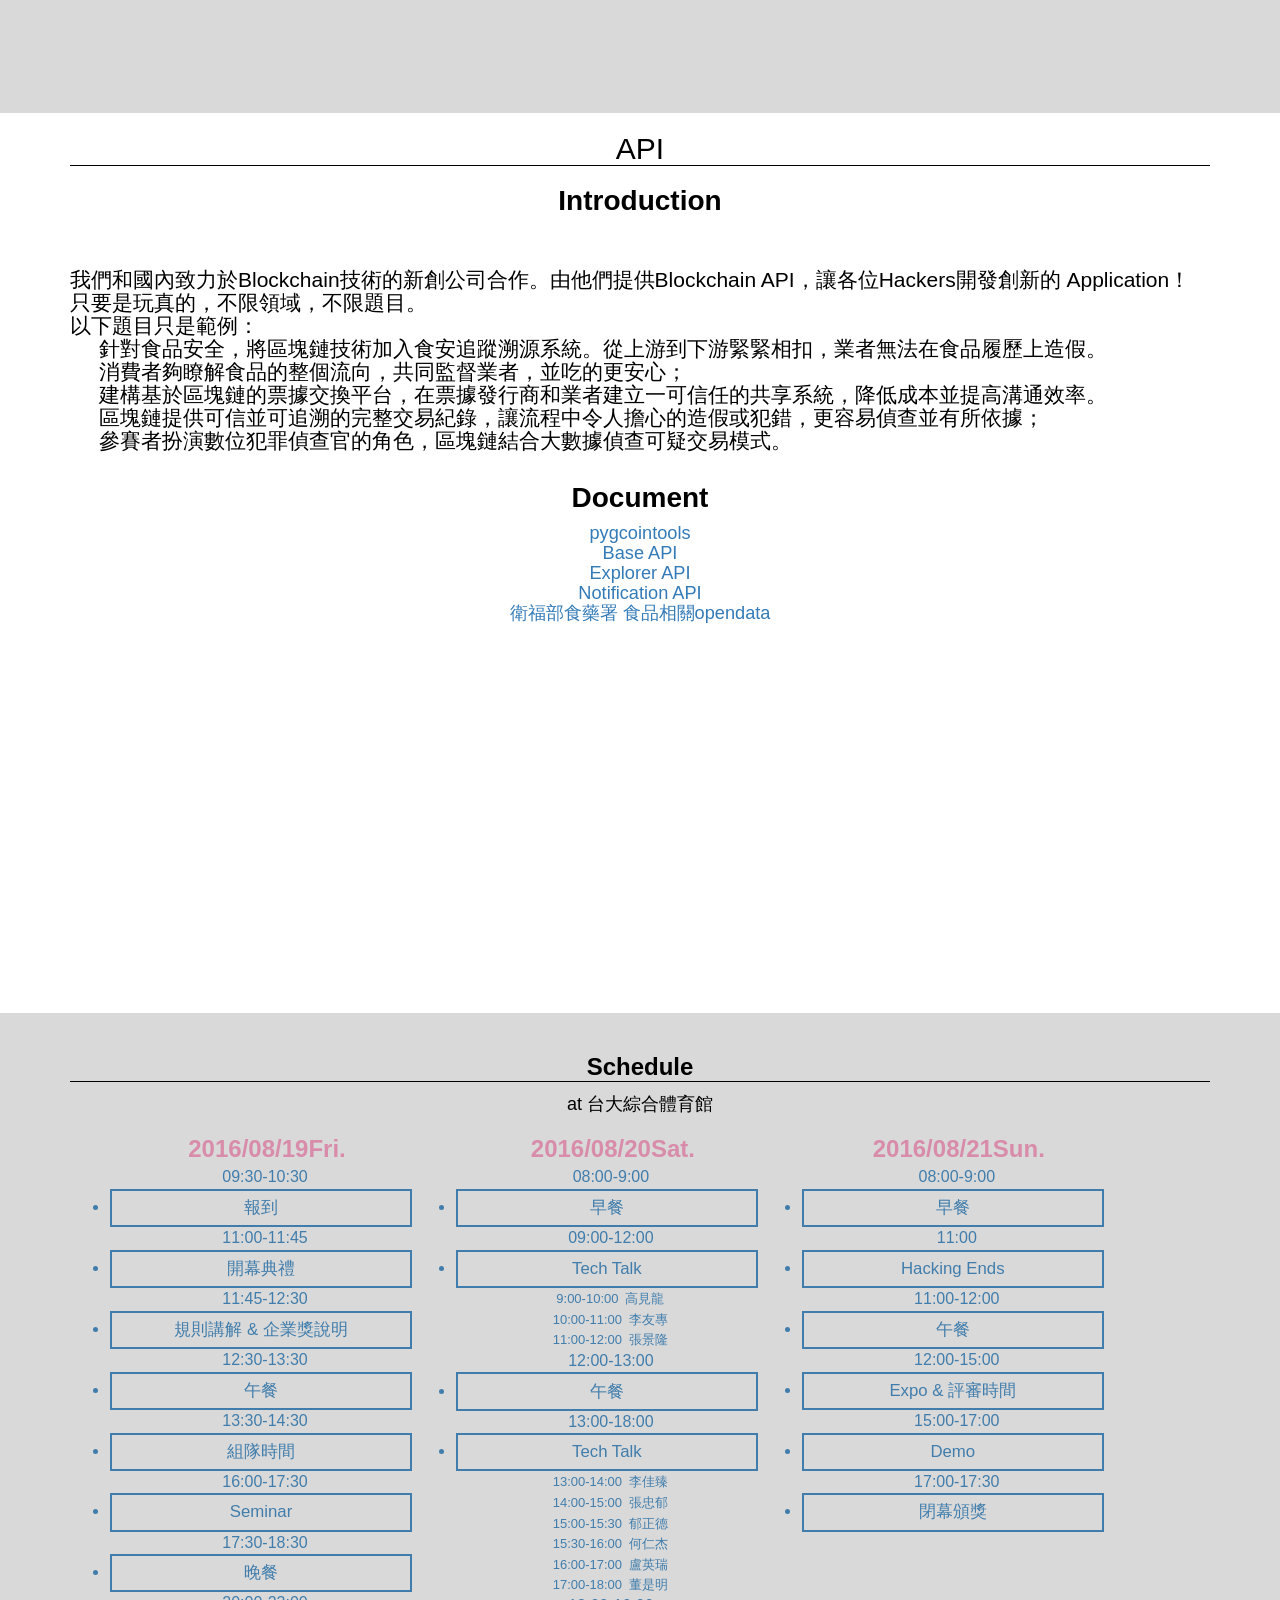
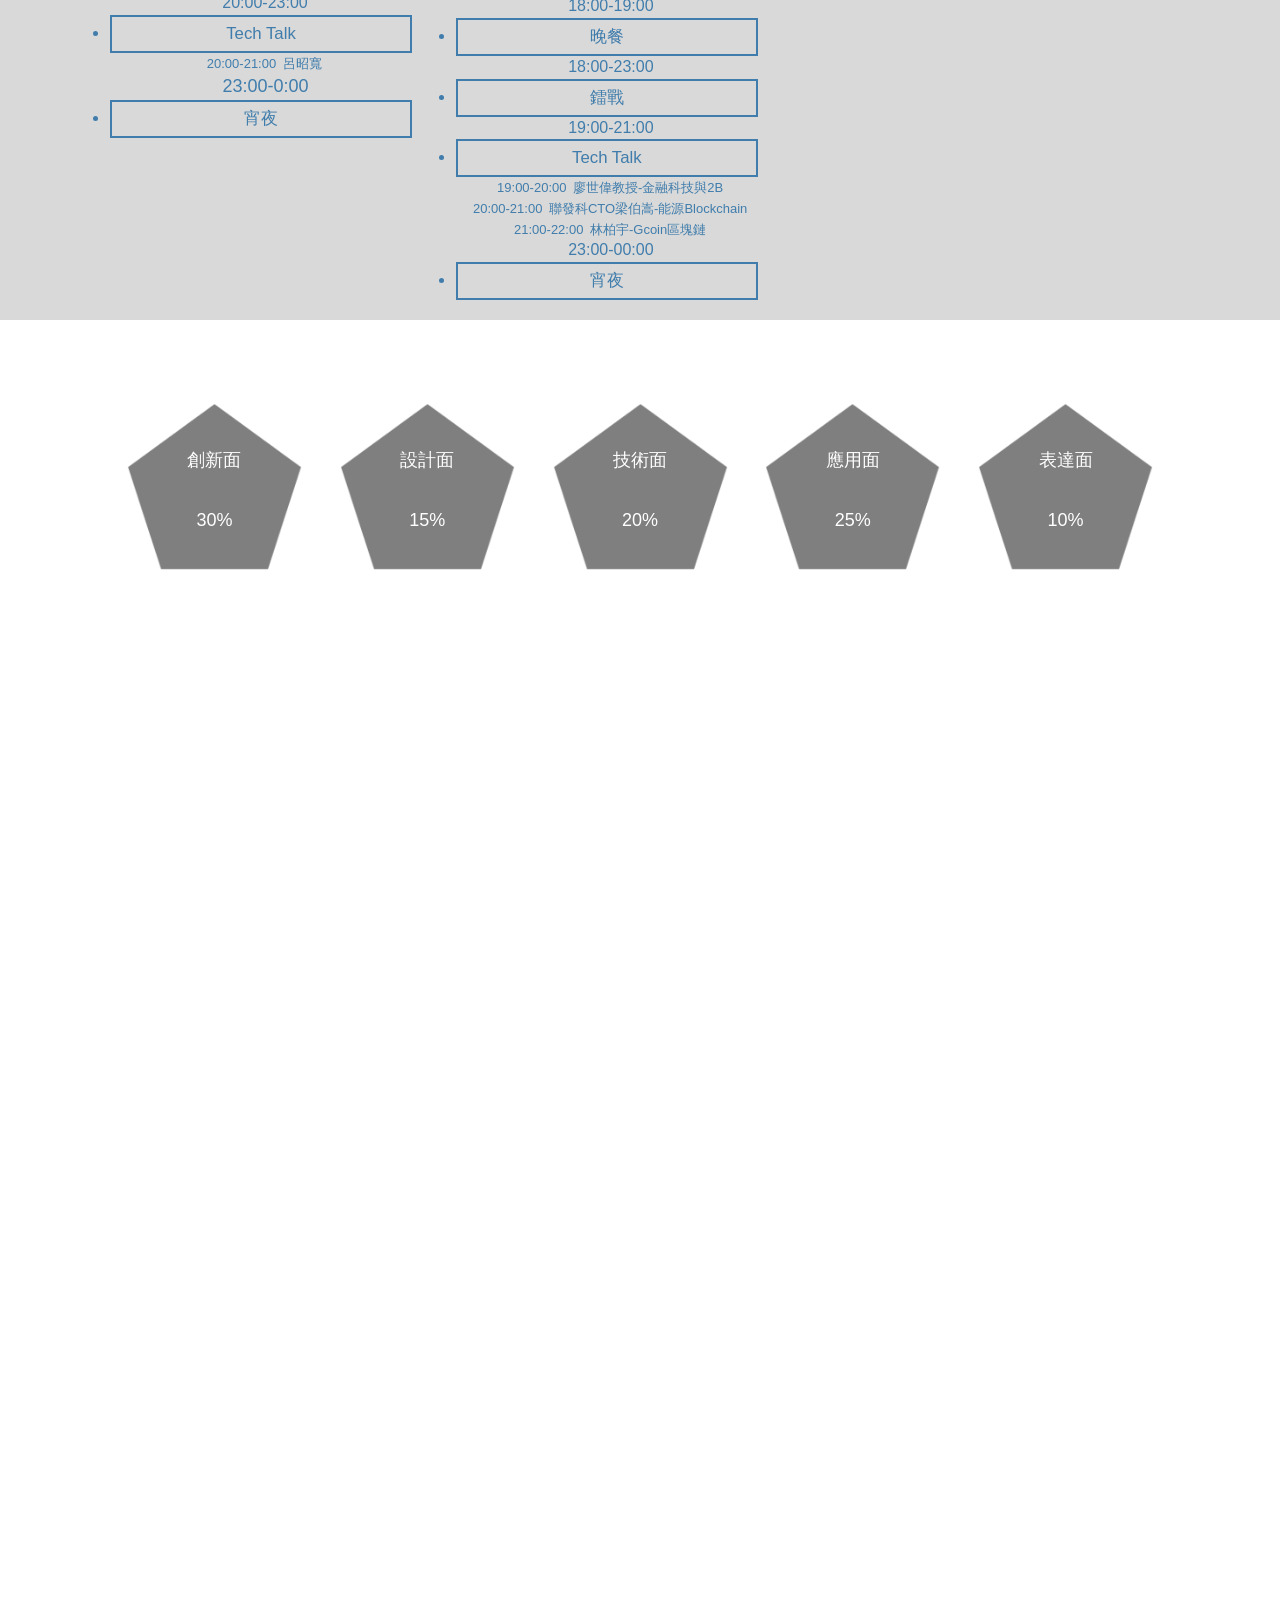
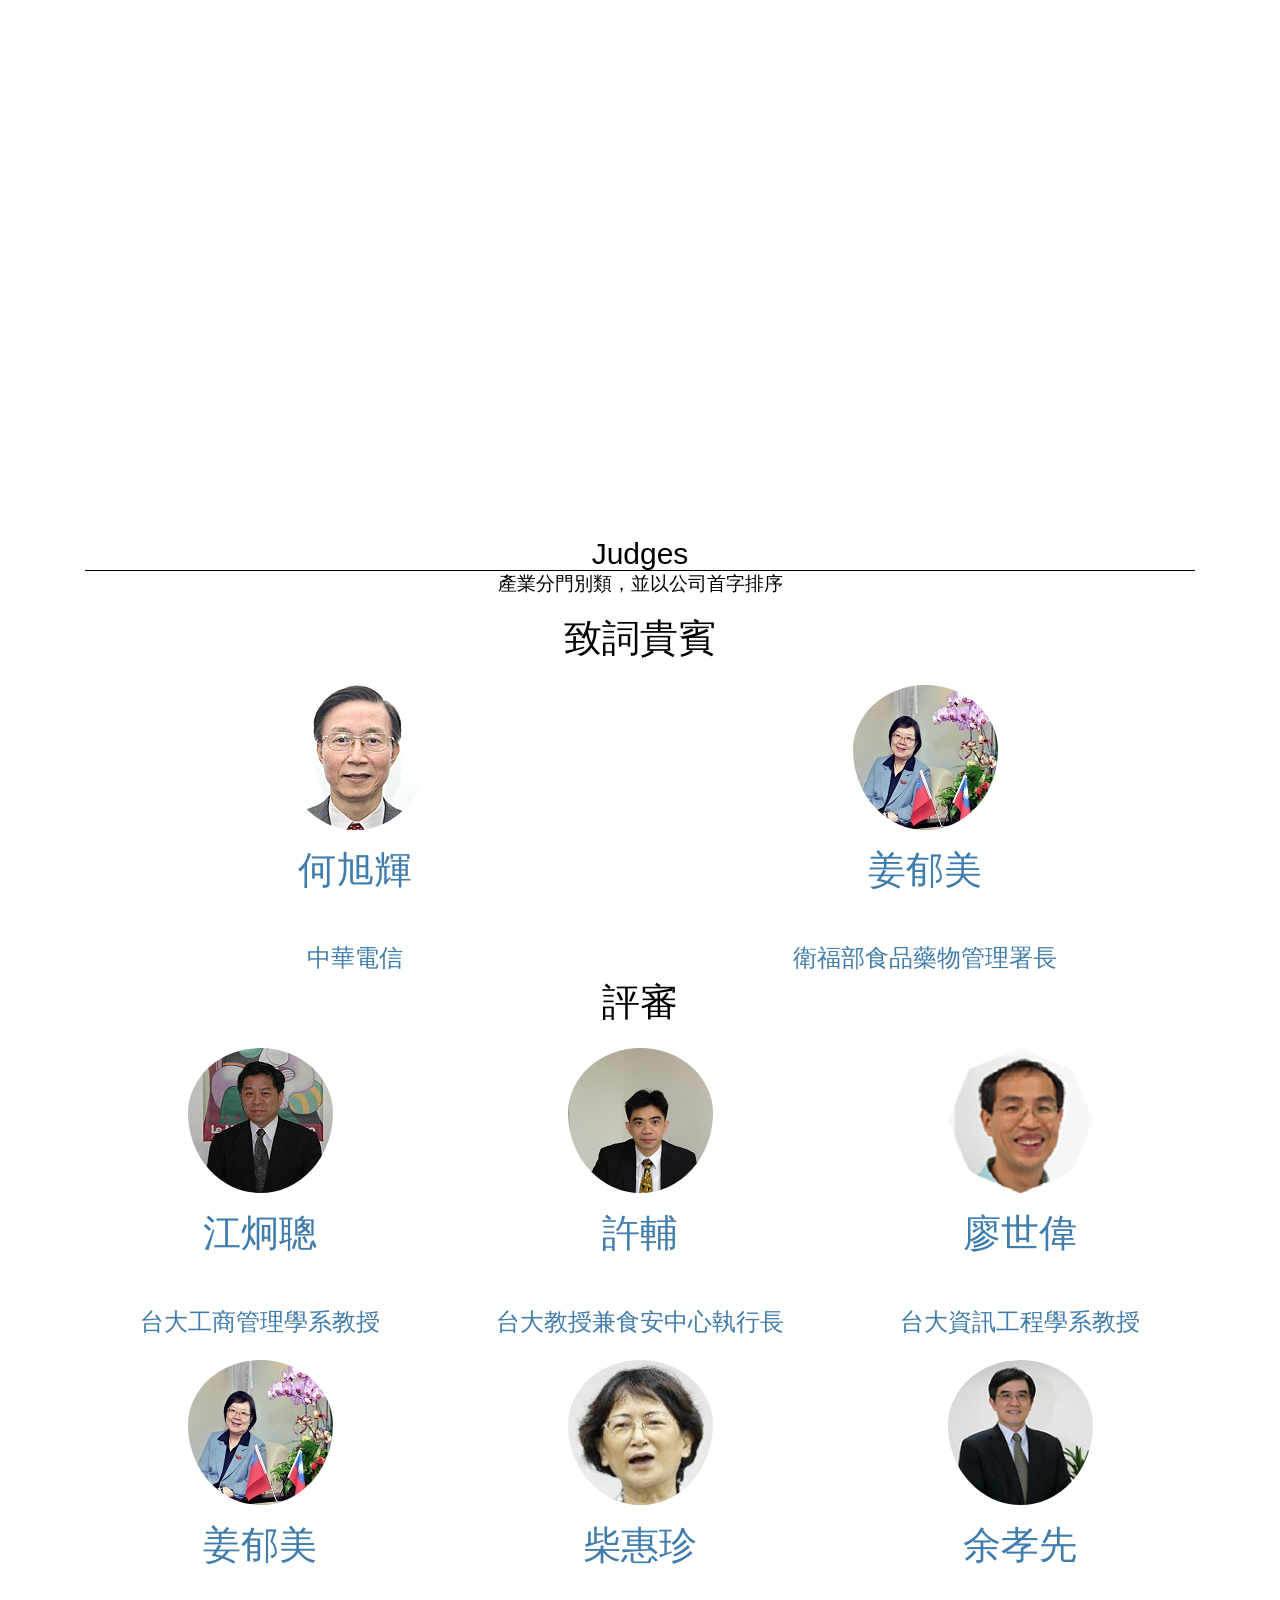
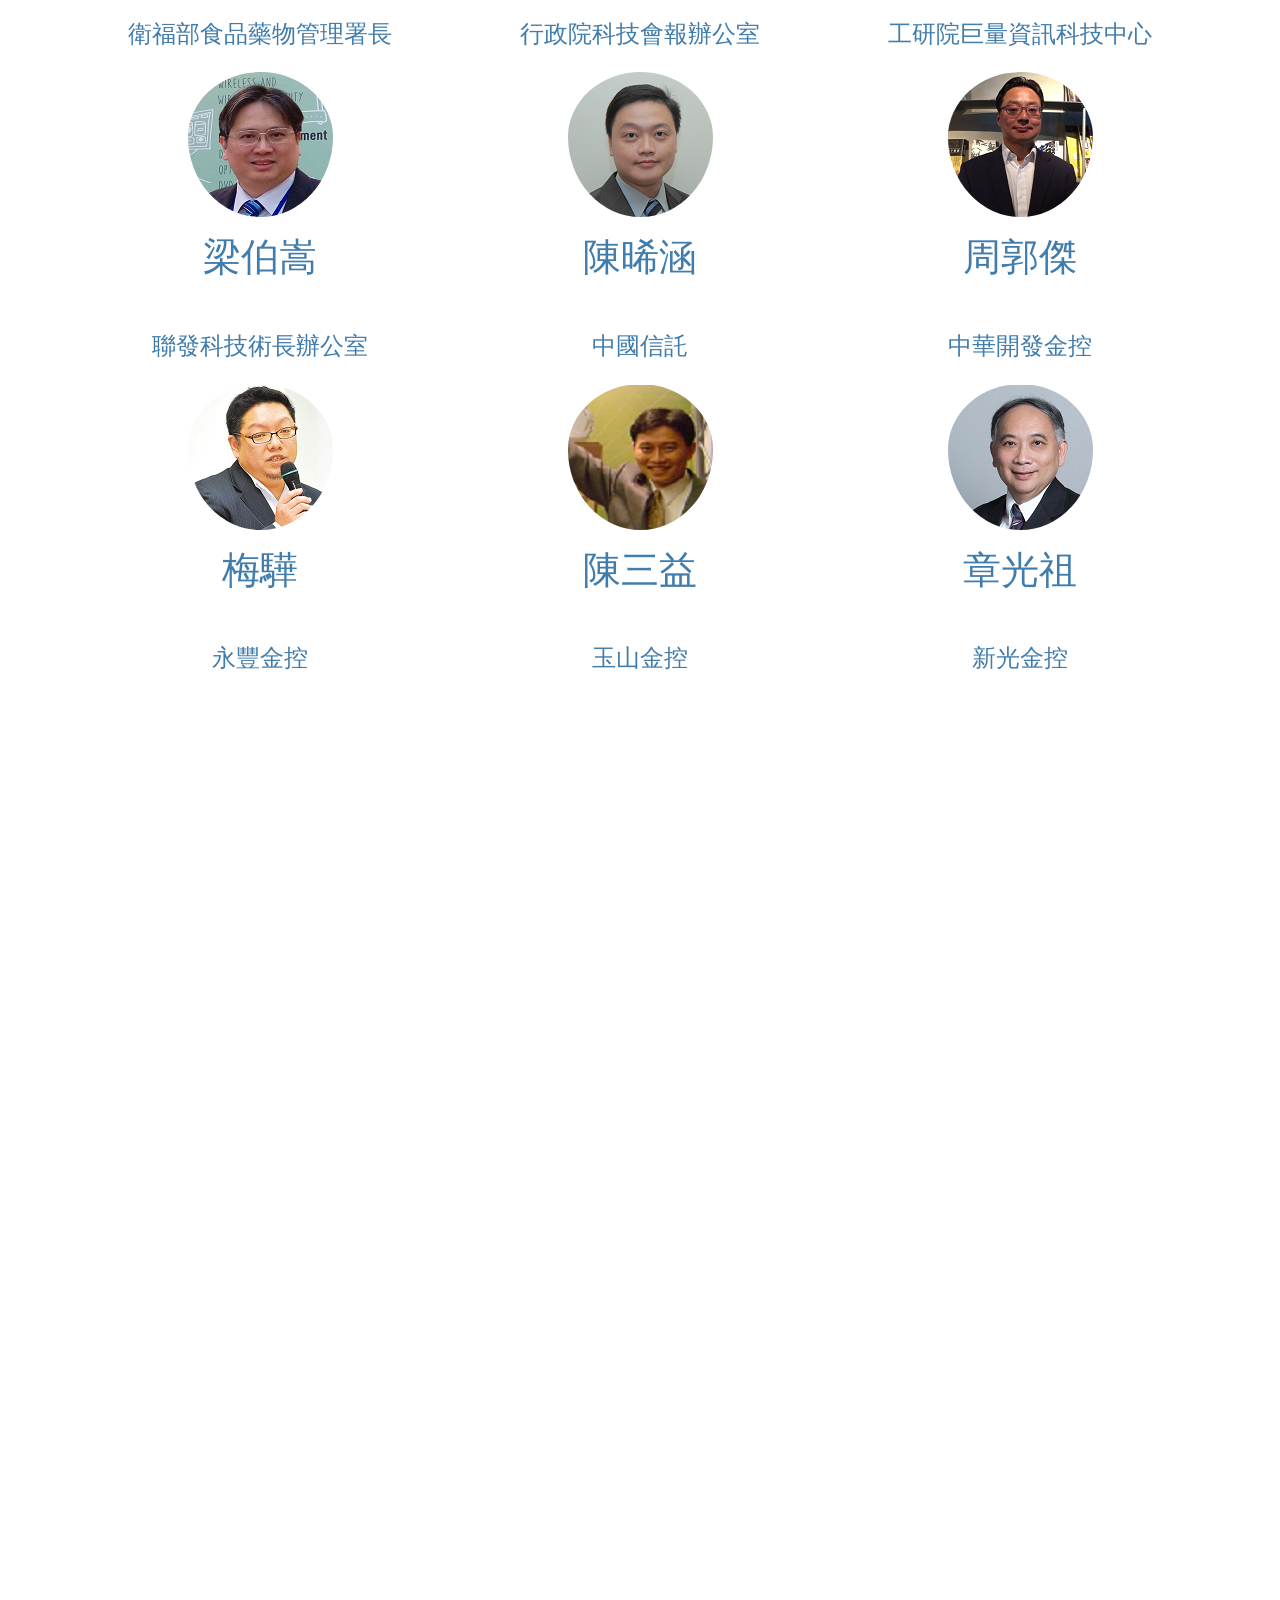
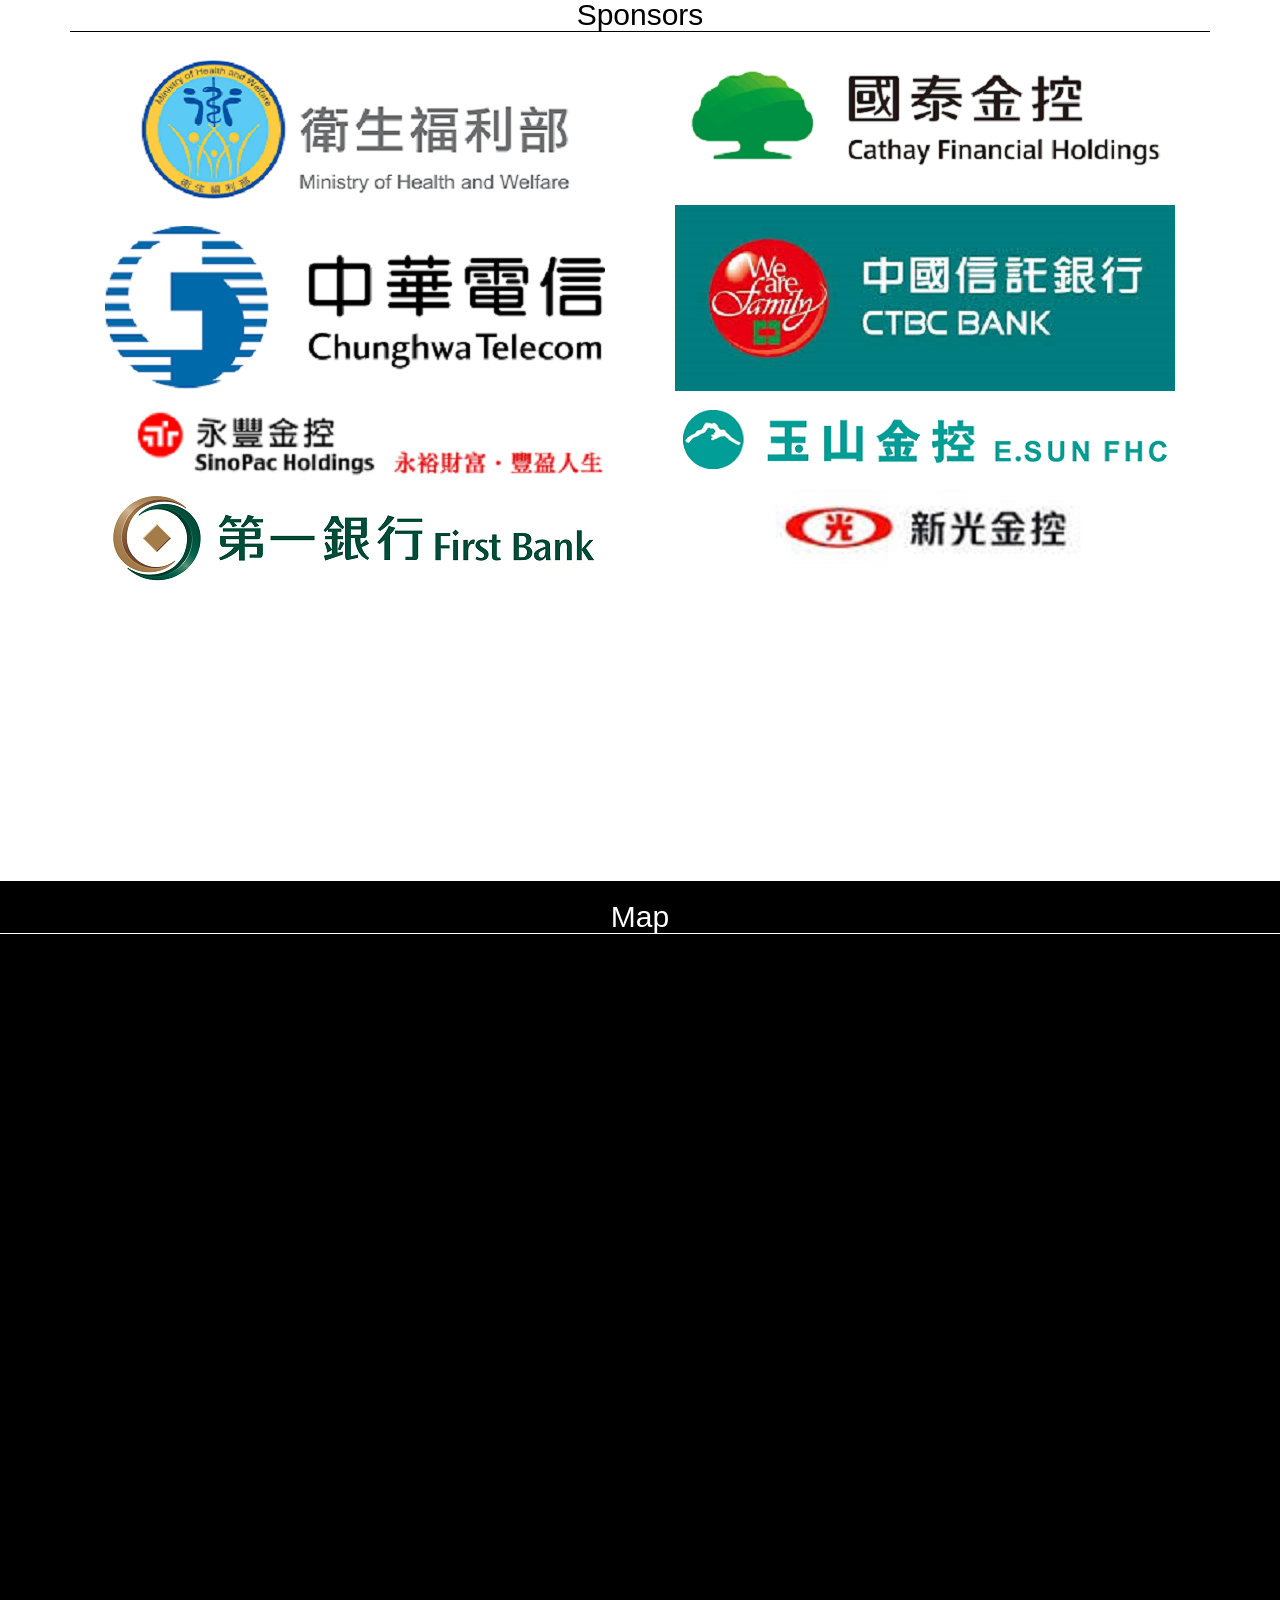
==== commit 2437aebb: "Merge pull request #29 from raychangtaiwan/newwebsite modified" ====
--- a/org2bhackathon/war/index.html
+++ b/org2bhackathon/war/index.html
@@ -1,4 +1,4 @@
-i<!DOCTYPE html>
+<!DOCTYPE html>
 <html>
 
 <head>
@@ -208,33 +208,30 @@
             </div>     
     </div>
 
-    <!-- api-->
+     <!-- api-->
     <div id="api" class="api">
         <div class="container">
             <h2>API</h2>
-            <div class="col-lg-12">
-            <center><strong><h1>Introduction</h1></strong></center>
+                <h1><strong>Introduction</strong></h1>
                 <h3>
-                &nbsp;&nbsp;&nbsp;&nbsp;&nbsp;&nbsp;我們和國內致力於Blockchain技術的新創公司合作。由他們提供Blockchain API，讓各位Hackers開發創新的 Application！<br>
-                只要是玩真的，不限領域，不限題目。<br>以下題目只是範例：<br>
-                &nbsp;&nbsp;&nbsp;&nbsp;&nbsp;&nbsp;&nbsp;針對食品安全，將區塊鏈技術加入食安追蹤溯源系統。從上游到下游緊緊相扣，業者無法在食品履歷上造假。<br>
-                &nbsp;&nbsp;&nbsp;&nbsp;&nbsp;&nbsp;&nbsp;消費者夠瞭解食品的整個流向，共同監督業者，並吃的更安心；<br>
-                &nbsp;&nbsp;&nbsp;&nbsp;&nbsp;&nbsp;&nbsp;建構基於區塊鏈的票據交換平台，在票據發行商和業者建立一可信任的共享系統，降低成本並提高溝通效率。<br>
-                &nbsp;&nbsp;&nbsp;&nbsp;&nbsp;&nbsp;&nbsp;區塊鏈提供可信並可追溯的完整交易紀錄，讓流程中令人擔心的造假或犯錯，更容易偵查並有所依據；<br>
-                &nbsp;&nbsp;&nbsp;&nbsp;&nbsp;&nbsp;&nbsp;參賽者扮演數位犯罪偵查官的角色，區塊鏈結合大數據偵查可疑交易模式。
+                我們和國內致力於Blockchain技術的新創公司合作。由他們提供Blockchain API，讓各位Hackers開發創新的 Application！<br>
+                只要是玩真的，不限領域，不限題目。<br>
+                以下題目只是範例：<br>
+                &nbsp;&nbsp;&nbsp;&nbsp;&nbsp;針對食品安全，將區塊鏈技術加入食安追蹤溯源系統。從上游到下游緊緊相扣，業者無法在食品履歷上造假。<br>
+                &nbsp;&nbsp;&nbsp;&nbsp;&nbsp;消費者夠瞭解食品的整個流向，共同監督業者，並吃的更安心；<br>
+                &nbsp;&nbsp;&nbsp;&nbsp;&nbsp;建構基於區塊鏈的票據交換平台，在票據發行商和業者建立一可信任的共享系統，降低成本並提高溝通效率。<br>
+                &nbsp;&nbsp;&nbsp;&nbsp;&nbsp;區塊鏈提供可信並可追溯的完整交易紀錄，讓流程中令人擔心的造假或犯錯，更容易偵查並有所依據；<br>
+                &nbsp;&nbsp;&nbsp;&nbsp;&nbsp;參賽者扮演數位犯罪偵查官的角色，區塊鏈結合大數據偵查可疑交易模式。
                 </h3>
 
-                <center>
-                    <strong><h1>Document</h1></strong>
-                    <h4>
+                <h1><strong>Document</strong></h1>
+                <h4>
                 <a href="http://opennetworking.github.io/pygcointools/" target="_blank">pygcointools</a><br>
                 <a href="http://opennetworking.github.io/OSS/base.html" target="_blank">Base API</a><br>
                 <a href="http://opennetworking.github.io/OSS/explorer.html" target="_blank">Explorer API</a><br>
                 <a href="http://opennetworking.github.io/OSS/notification.html" target="_blank">Notification API</a><br>
                 <a href="http://data.fda.gov.tw/frontsite/data/DataAction.do?method=doList&groupType=typeId&id=1" target="_blank">衛福部食藥署 食品相關opendata</a>
-                    </h4>
-                </center>
-            </div>
+                </h4>
         </div>
     </div>
 
@@ -337,20 +334,20 @@
         <div class="container">
             <h2>Evaluation Criteria</h2>
             <div class="pent">
-                    <div>
-                        <p><font size="2">創新面<br>30%</font></p>
-                    </div>
-                    <div>
-                        <p><font size="2">設計面<br>15%</font></p>
-                    </div>
-                    <div>
-                        <p><font size="2">技術面<br>20%</font></p>
-                    </div>
-                    <div>
-                        <p><font size="2">應用面<br>25%</font></p>
-                    </div>
-                    <div>
-                        <p><font size="2">表達面<br>10%</font></p>
+                    <div class="col-lg-12">
+                        <p><font size="4">創新面<br>30%</font></p>
+                    </div>
+                    <div class="col-lg-12">
+                        <p><font size="4">設計面<br>15%</font></p>
+                    </div>
+                    <div class="col-lg-12">
+                        <p><font size="4">技術面<br>20%</font></p>
+                    </div>
+                    <div class="col-lg-12">
+                        <p><font size="4">應用面<br>25%</font></p>
+                    </div>
+                    <div class="col-lg-12">
+                        <p><font size="4">表達面<br>10%</font></p>
                     </div>
             </div>
         </div>
@@ -361,14 +358,14 @@
         <div class="container">
             <h2>Awards</h2>
             <div class="hex">
-                    <div>
-                        <p><font size="3">大會主題獎<br>4萬</font></p>
-                    </div>
-                    <div>
-                        <p><font size="3">自由人氣獎<br>3萬</font></p>
-                    </div>
-                    <div>
-                        <p><font size="3">企業獎<br>3萬</font></p>
+                    <div class="col-lg-12">
+                        <p>大會主題獎<br>4萬</p>
+                    </div>
+                    <div class="col-lg-12">
+                        <p>自由人氣獎<br>3萬</p>
+                    </div>
+                    <div class="col-lg-12">
+                        <p>企業獎<br>3萬</p>
                     </div>
             </div>
         </div>
--- a/org2bhackathon/war/css/api.css
+++ b/org2bhackathon/war/css/api.css
@@ -1,11 +1,14 @@
 .api {
     font-family: Tahoma, Arial, Helvetica, "Microsoft YaHei New", "Microsoft Yahei", "微软雅黑", 宋体, SimSun, STXihei, "华文细黑", sans-serif;
     height: 100vh;
+    width: 100%;
     background-color: white;
     color: black;
+    display: table;
 }
 
 .api h2 {
+    font-family: Tahoma, Arial, Helvetica, "Microsoft YaHei New", "Microsoft Yahei", "微软雅黑", 宋体, SimSun, STXihei, "华文细黑", sans-serif;
     color: black;
     margin: 0 auto 0 auto;
     padding-top: 5mm;
@@ -13,19 +16,25 @@
     border-bottom: 0.05em solid black;
 }
 
-.api h3 {
-    float: left;
-    font-size: 1.8em;
+.api h1 {
+    font-family: Tahoma, Arial, Helvetica, "Microsoft YaHei New", "Microsoft Yahei", "微软雅黑", 宋体, SimSun, STXihei, "华文细黑", sans-serif;
+    text-align: center;
+    font-size: 2em;
 }
 
-.api h1 {
-    text-align: center;
-    float: center;
-    padding-bottom: 1.5mm;
+.api h3 {
+    font-family: Tahoma, Arial, Helvetica, "Microsoft YaHei New", "Microsoft Yahei", "微软雅黑", 宋体, SimSun, STXihei, "华文细黑", sans-serif;
+    text-align: left;
+    font-size: 1.5em;
 }
 
 .api h4 {
+    font-family: Tahoma, Arial, Helvetica, "Microsoft YaHei New", "Microsoft Yahei", "微软雅黑", 宋体, SimSun, STXihei, "华文细黑", sans-serif;
+    text-align: center;
     float: center;
-    padding-bottom: 1mm;
+    font-size: 1.3em;
 }
 
+
+
+
--- a/org2bhackathon/war/css/evaluation_criteria.css
+++ b/org2bhackathon/war/css/evaluation_criteria.css
@@ -2,8 +2,10 @@
 .evaluation_criteria{
   font-family: Tahoma, Arial, Helvetica, "Microsoft YaHei New", "Microsoft Yahei", "微软雅黑", 宋体, SimSun, STXihei, "华文细黑", sans-serif;
   height: 100vh;
+  width: 100%;
   background: url(../img/bgimg2.jpg) no-repeat center center;
   background-size: cover;
+  display: table;
 }
 
 .evaluation_criteria h2 {
@@ -17,18 +19,19 @@
 .pent {
     display: table;
     float: center;
-    padding:0;
+    padding:3mm;
     margin: 0 auto 0 auto;
 }
 
 .pent div {
     display: table;
-    font-size: 1.6em;
+    font-size: 3em;
     width: 4.166667em;
-    margin: 1mm;
+    height: 5em;
+    margin: 5mm;
     background: url(../img/pent.png) no-repeat;
     background-size: 100%;
-    padding-top:6mm;
+    padding-top:5mm;
     text-align: center;
     color: white;
 }
--- a/org2bhackathon/war/css/award.css
+++ b/org2bhackathon/war/css/award.css
@@ -2,8 +2,10 @@
 .award{
   font-family: Tahoma, Arial, Helvetica, "Microsoft YaHei New", "Microsoft Yahei", "微软雅黑", 宋体, SimSun, STXihei, "华文细黑", sans-serif;
   height: 100vh;
+  width: 100%;
   background: url(../img/bgimg1.jpg) no-repeat center center;
   background-size: cover;
+  display: table;
 }
 
 .award h2 {
@@ -23,20 +25,19 @@
 
 .hex div {
     display: table;
-    font-size: 2.25em;
+    font-size: 3em;
     width: 4.166667em;
     height: 5em;
-    margin: 0.8mm;
+    margin: 5mm;
     background: url(../img/hex.png) no-repeat;
     background-size: 100%;
-    padding-top:12mm;
-    text-align: center;
-    color: white;
+    padding-top:18mm;
 }
 
 .hex div p {
     text-align: center;
-    font-size: 1em;
+    font-size: 0.5em;
+    color: white;
 }
 
 
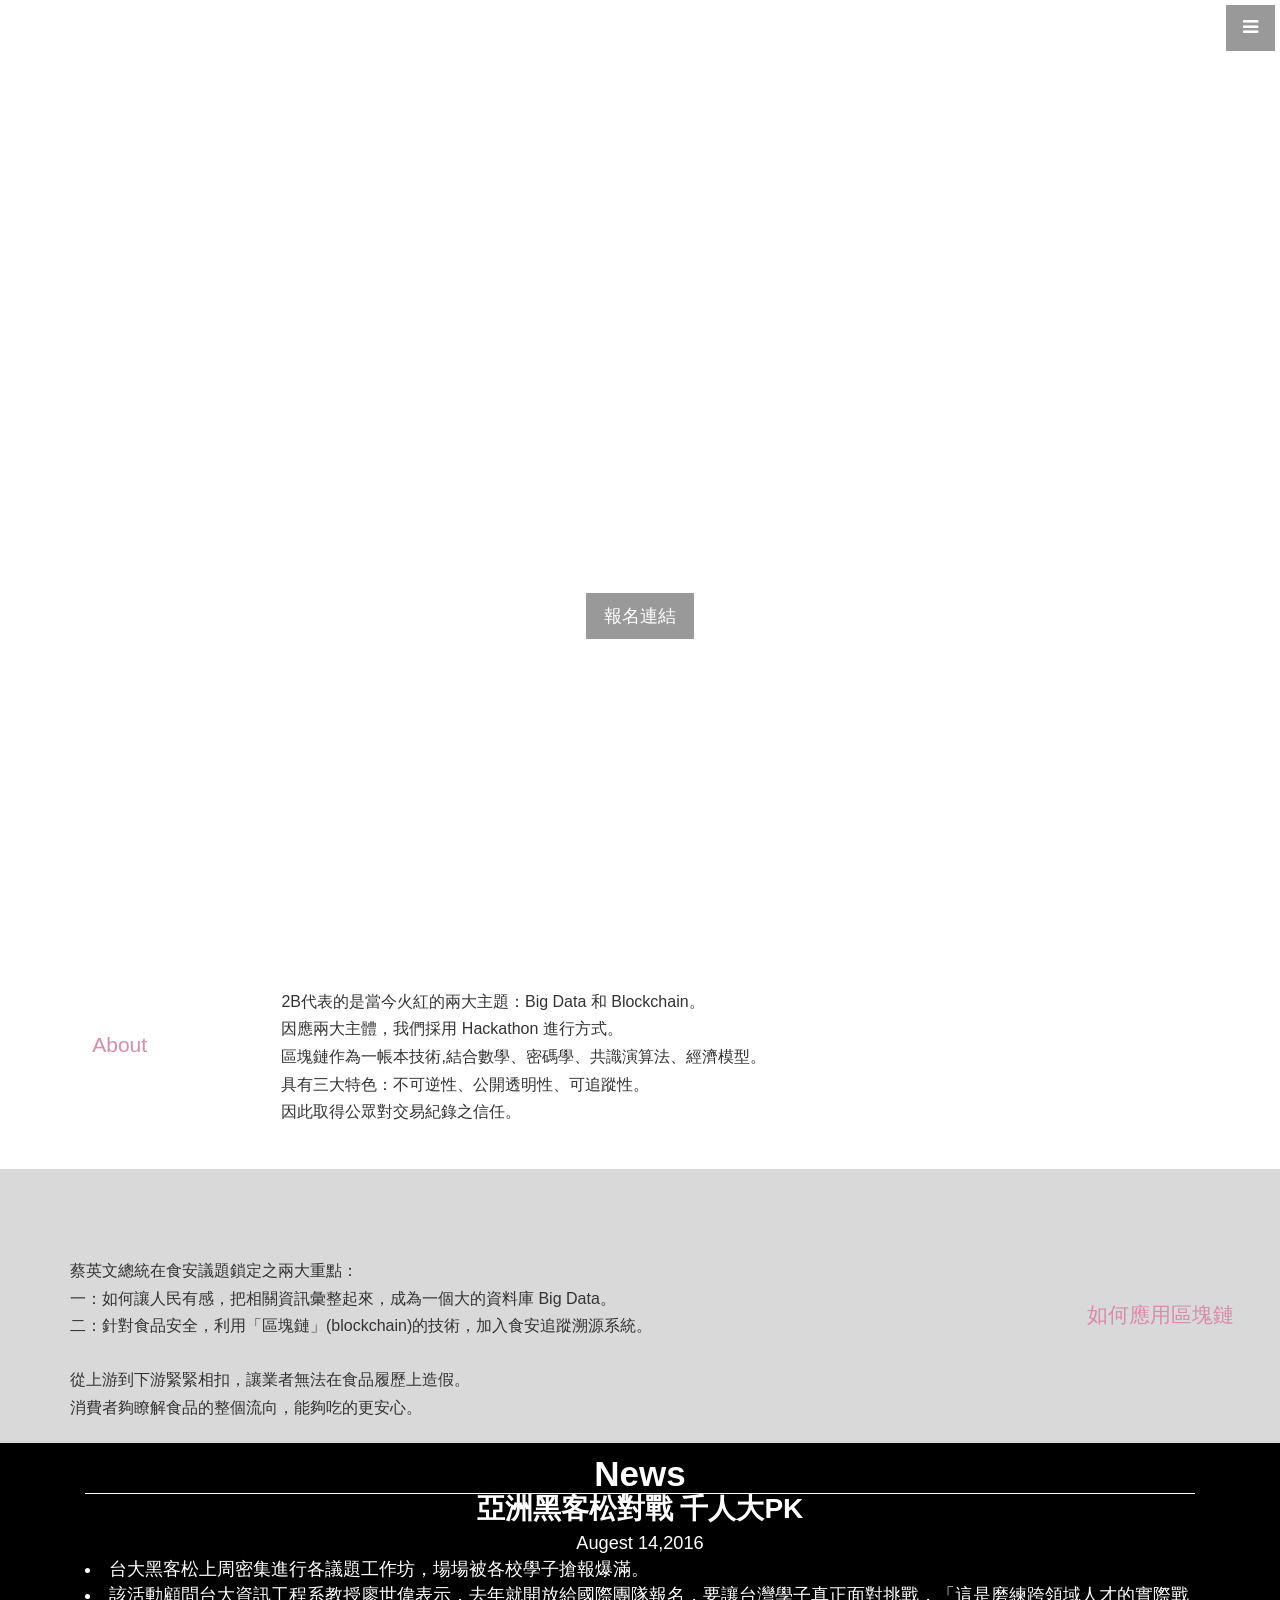
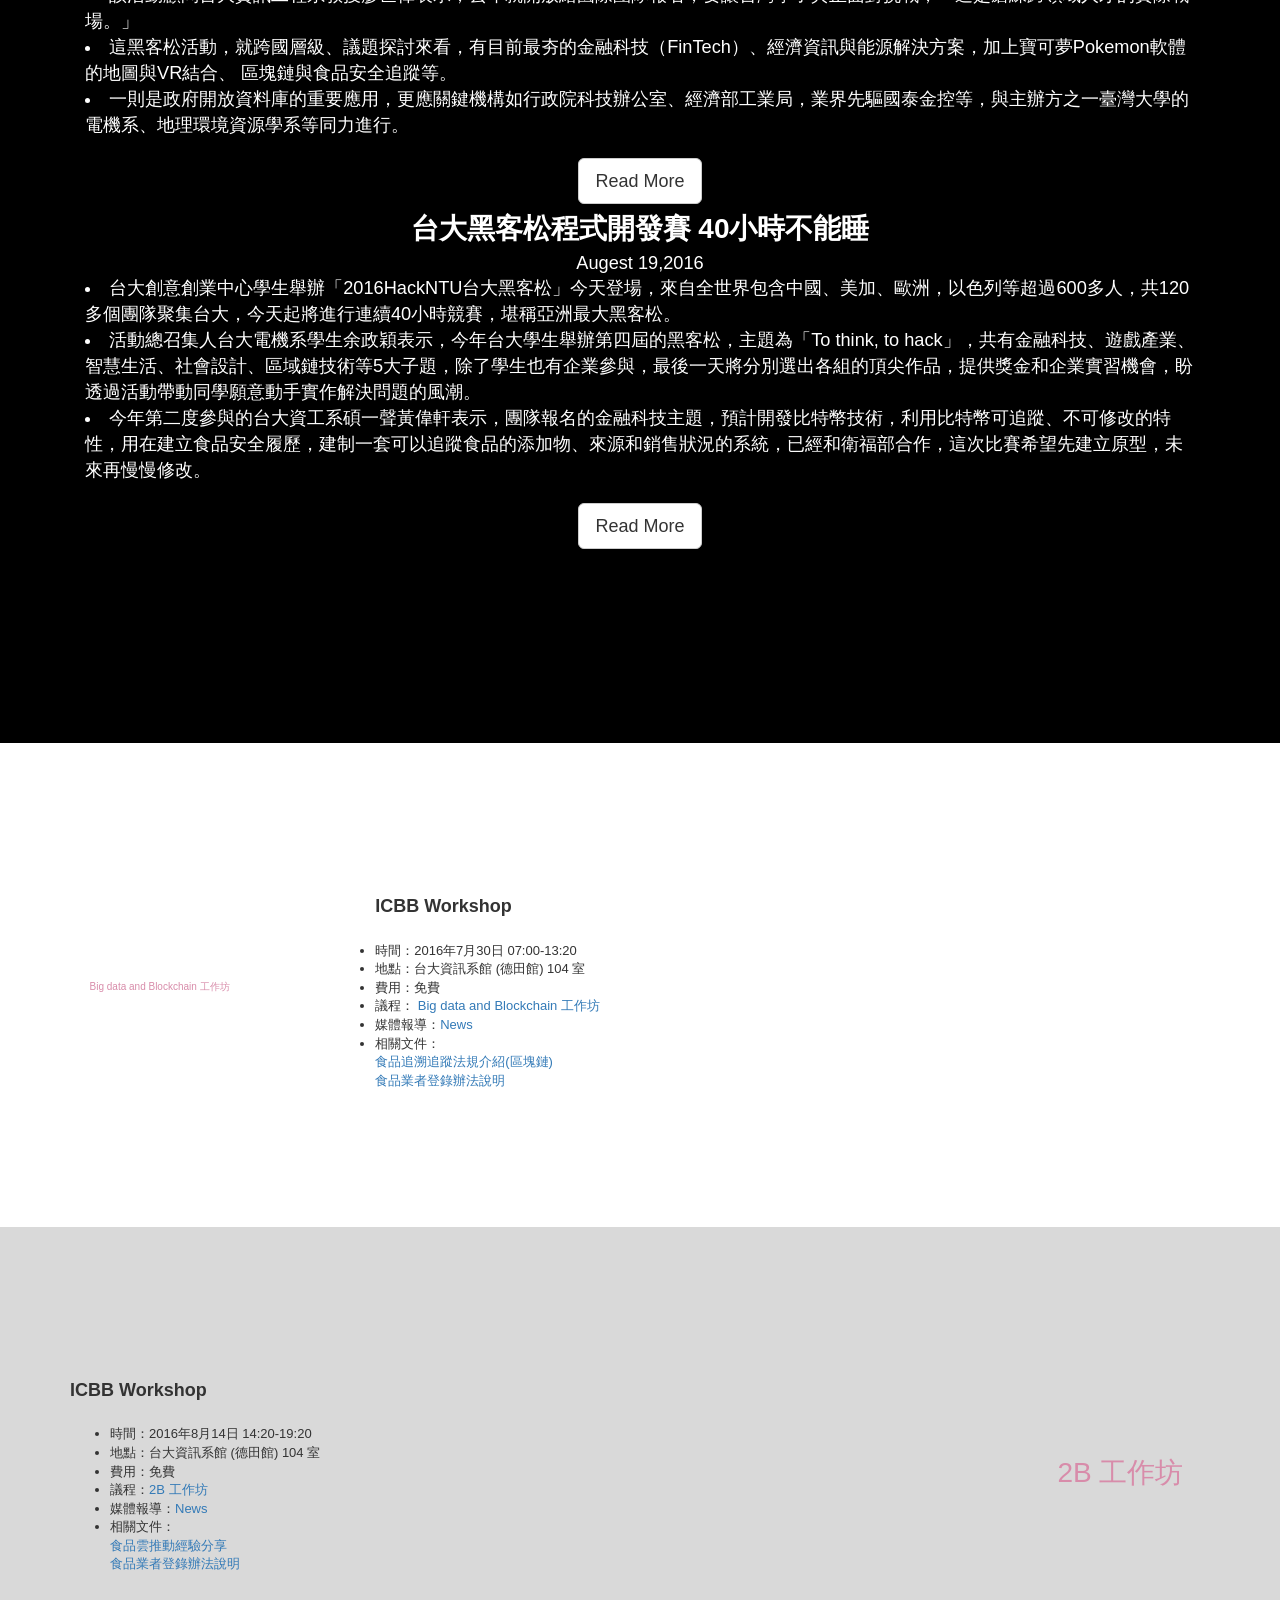
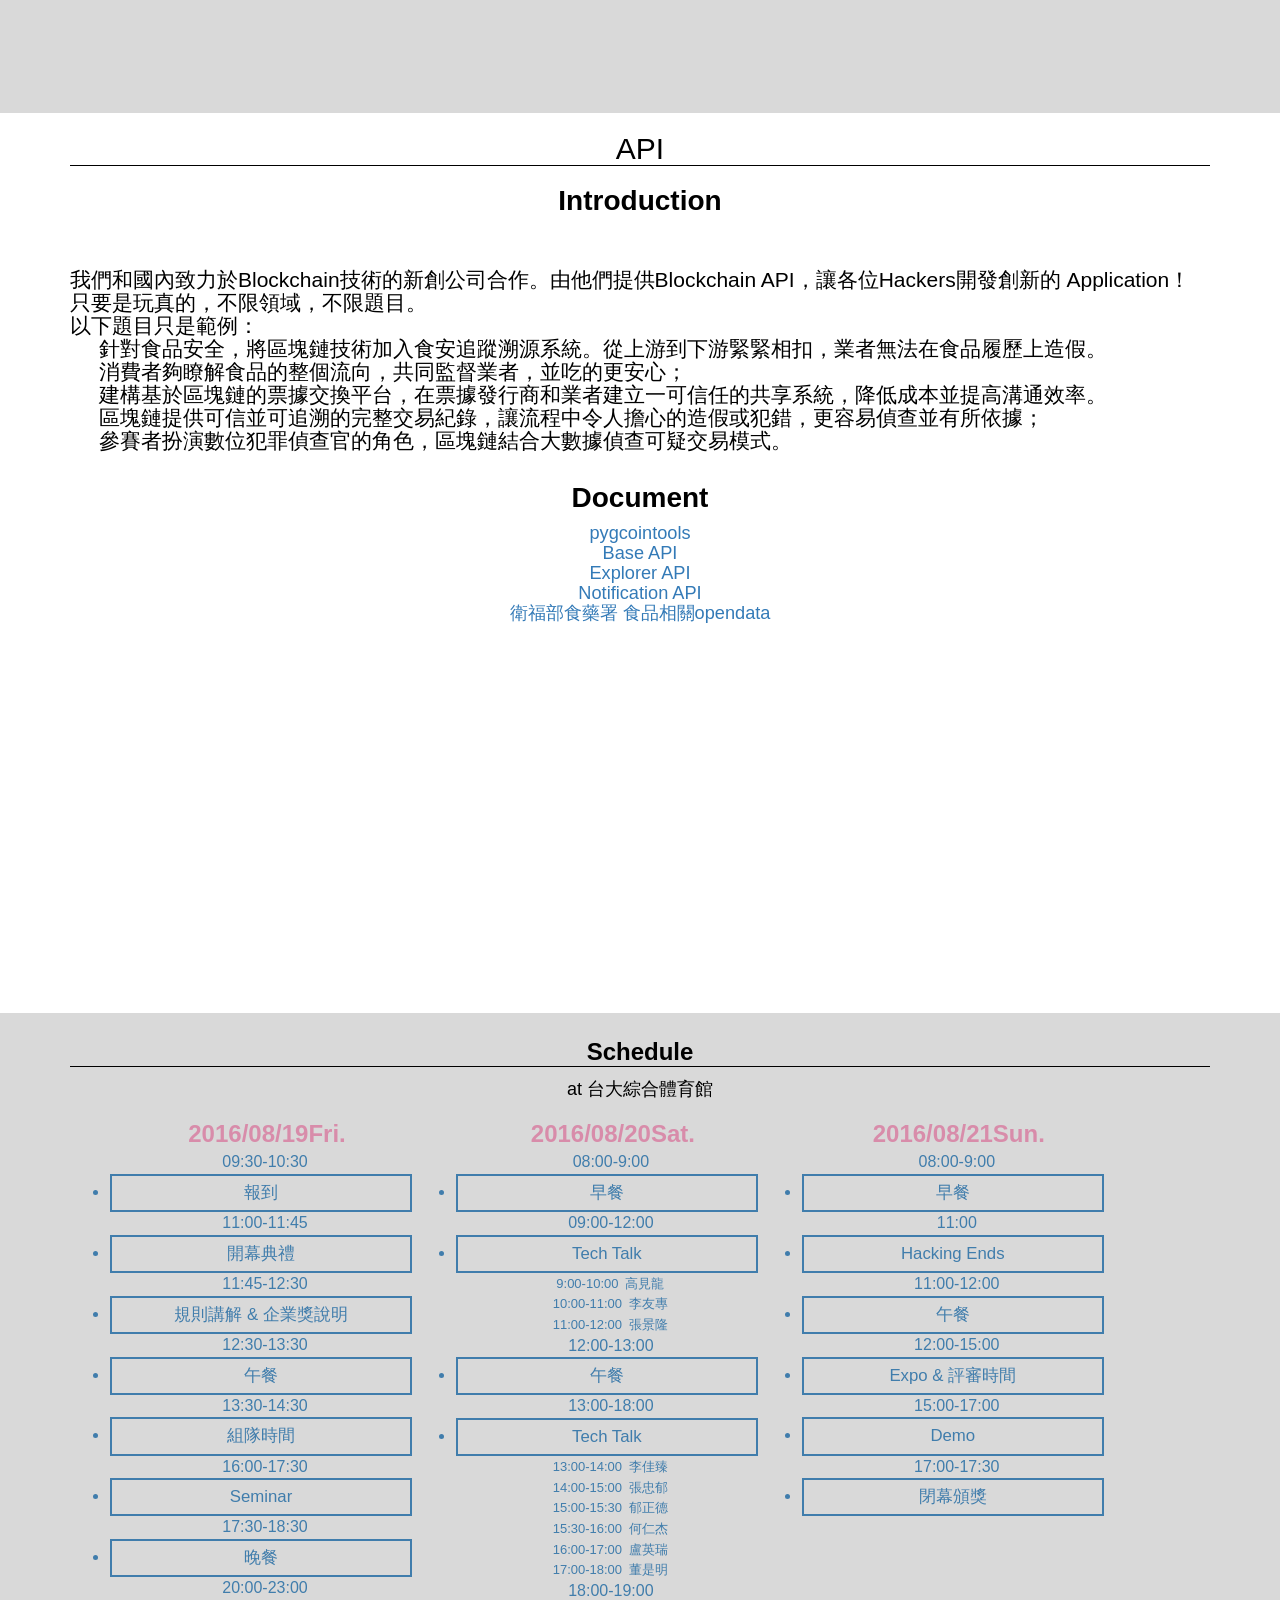
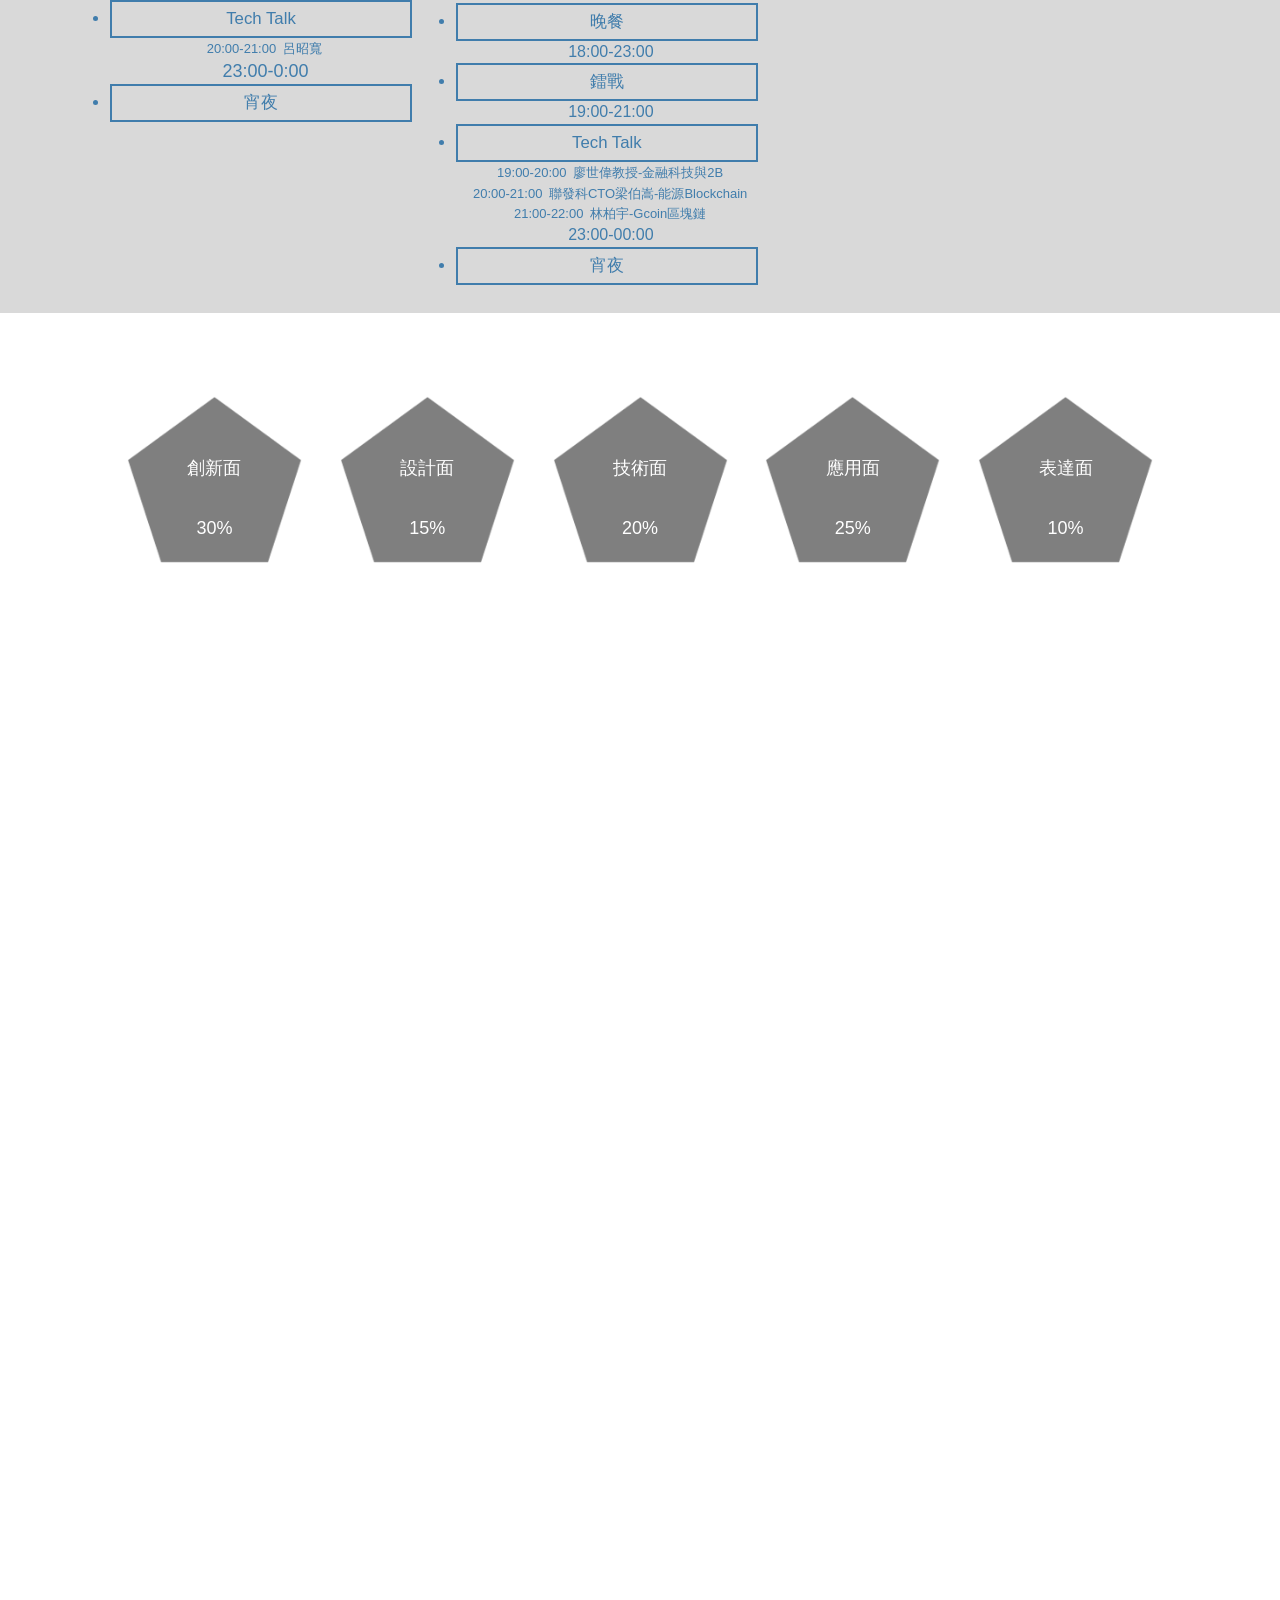
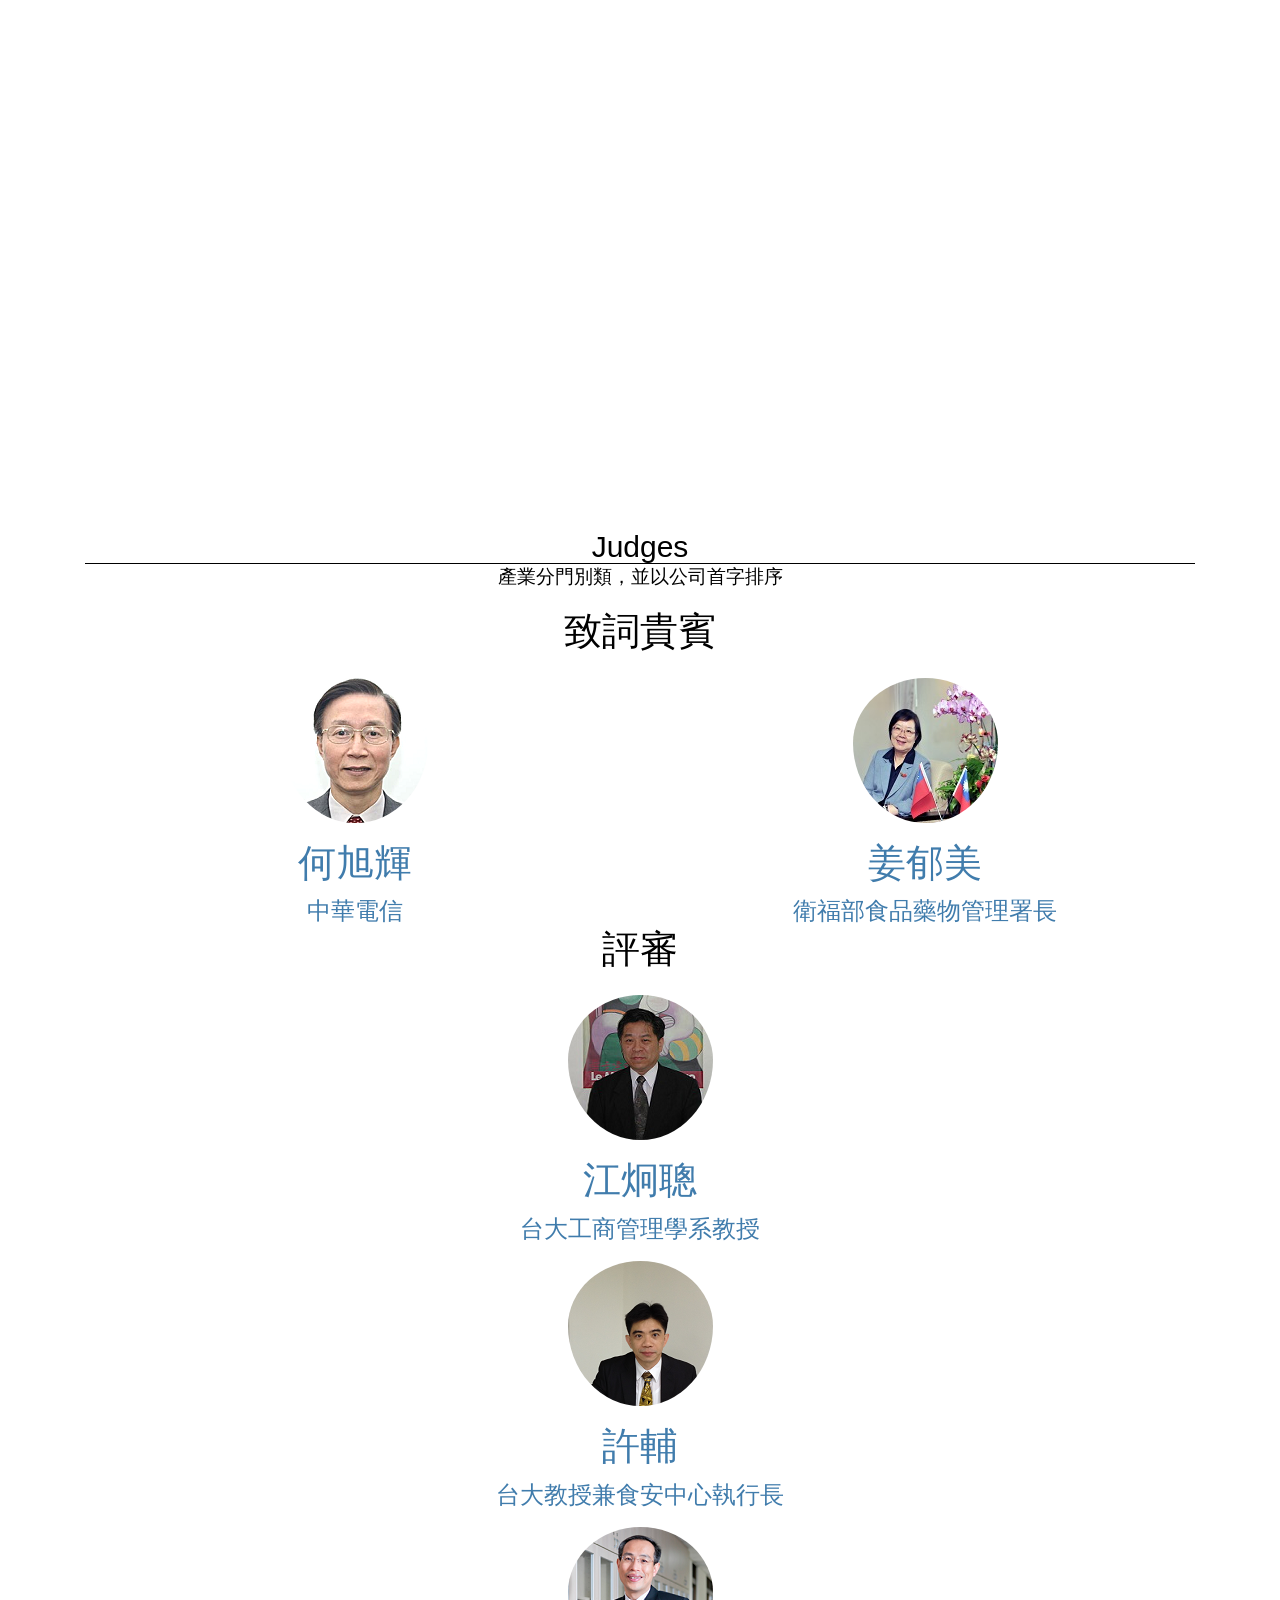
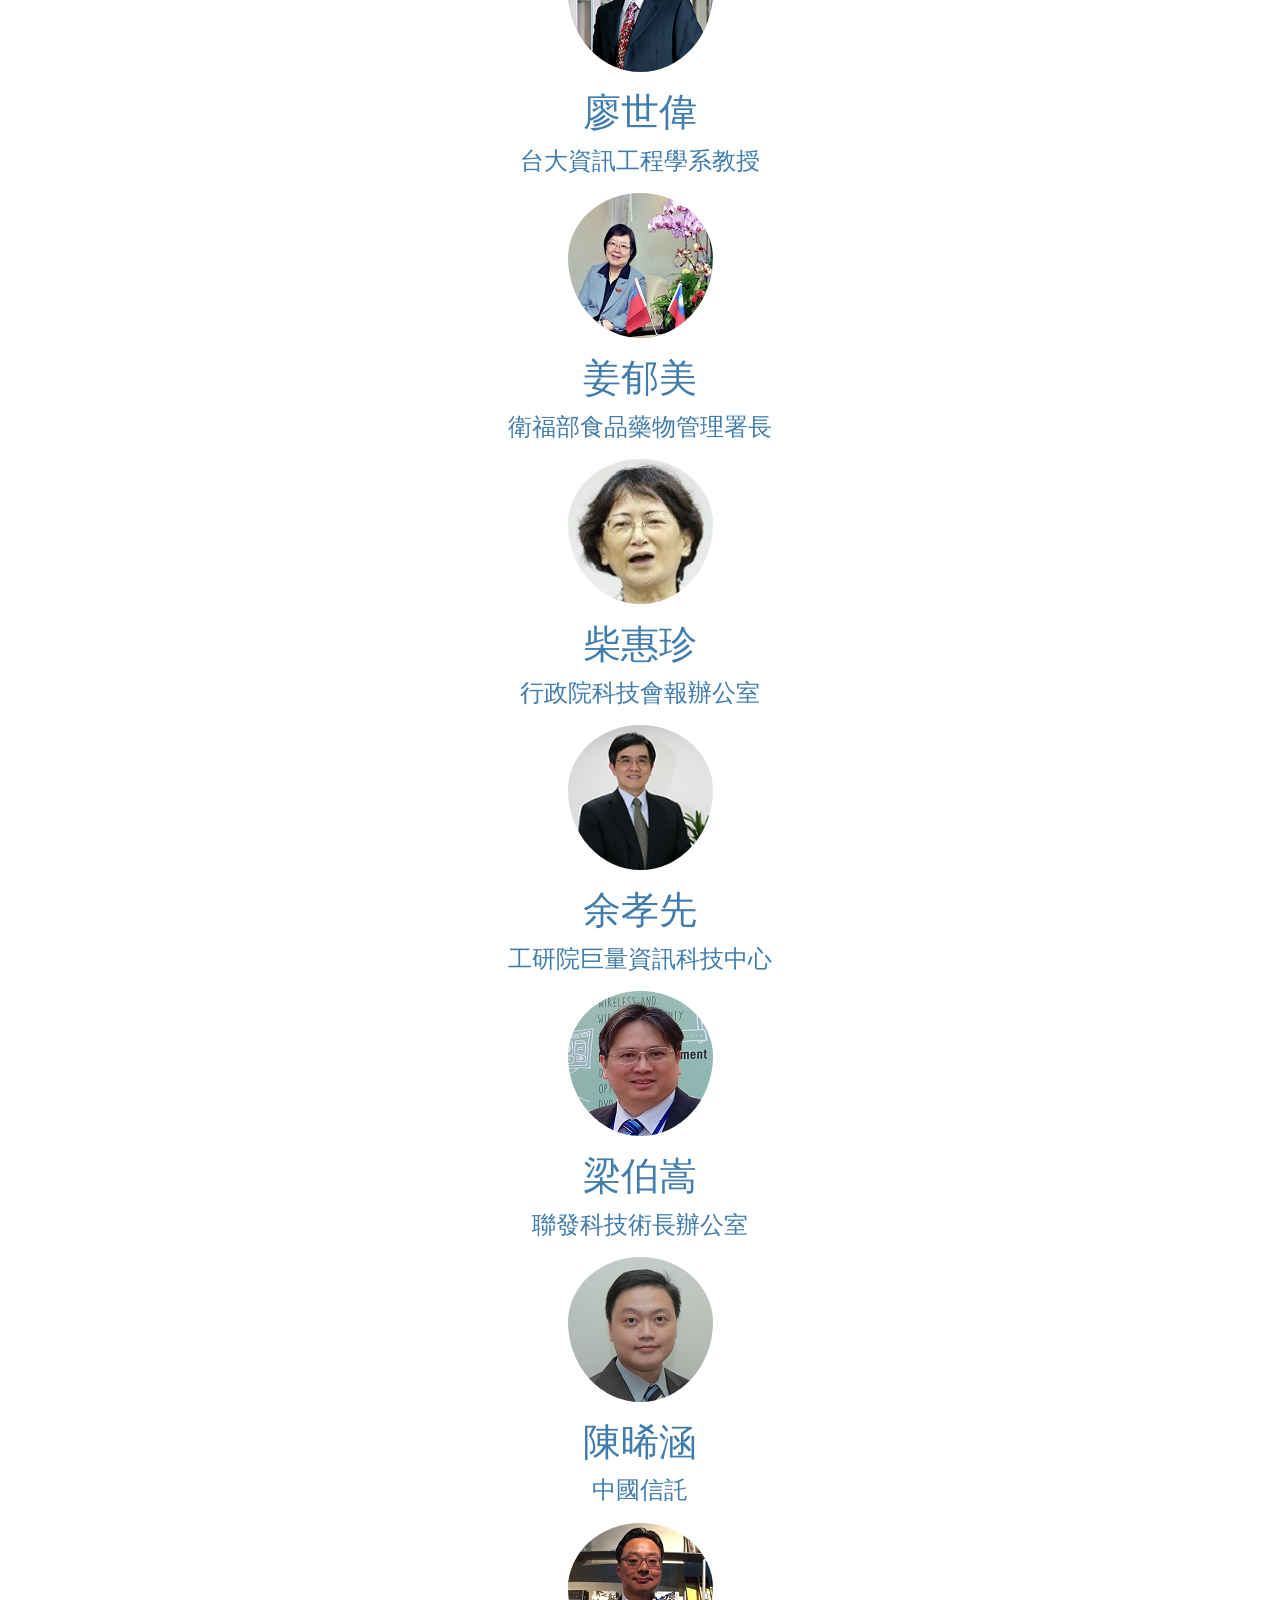
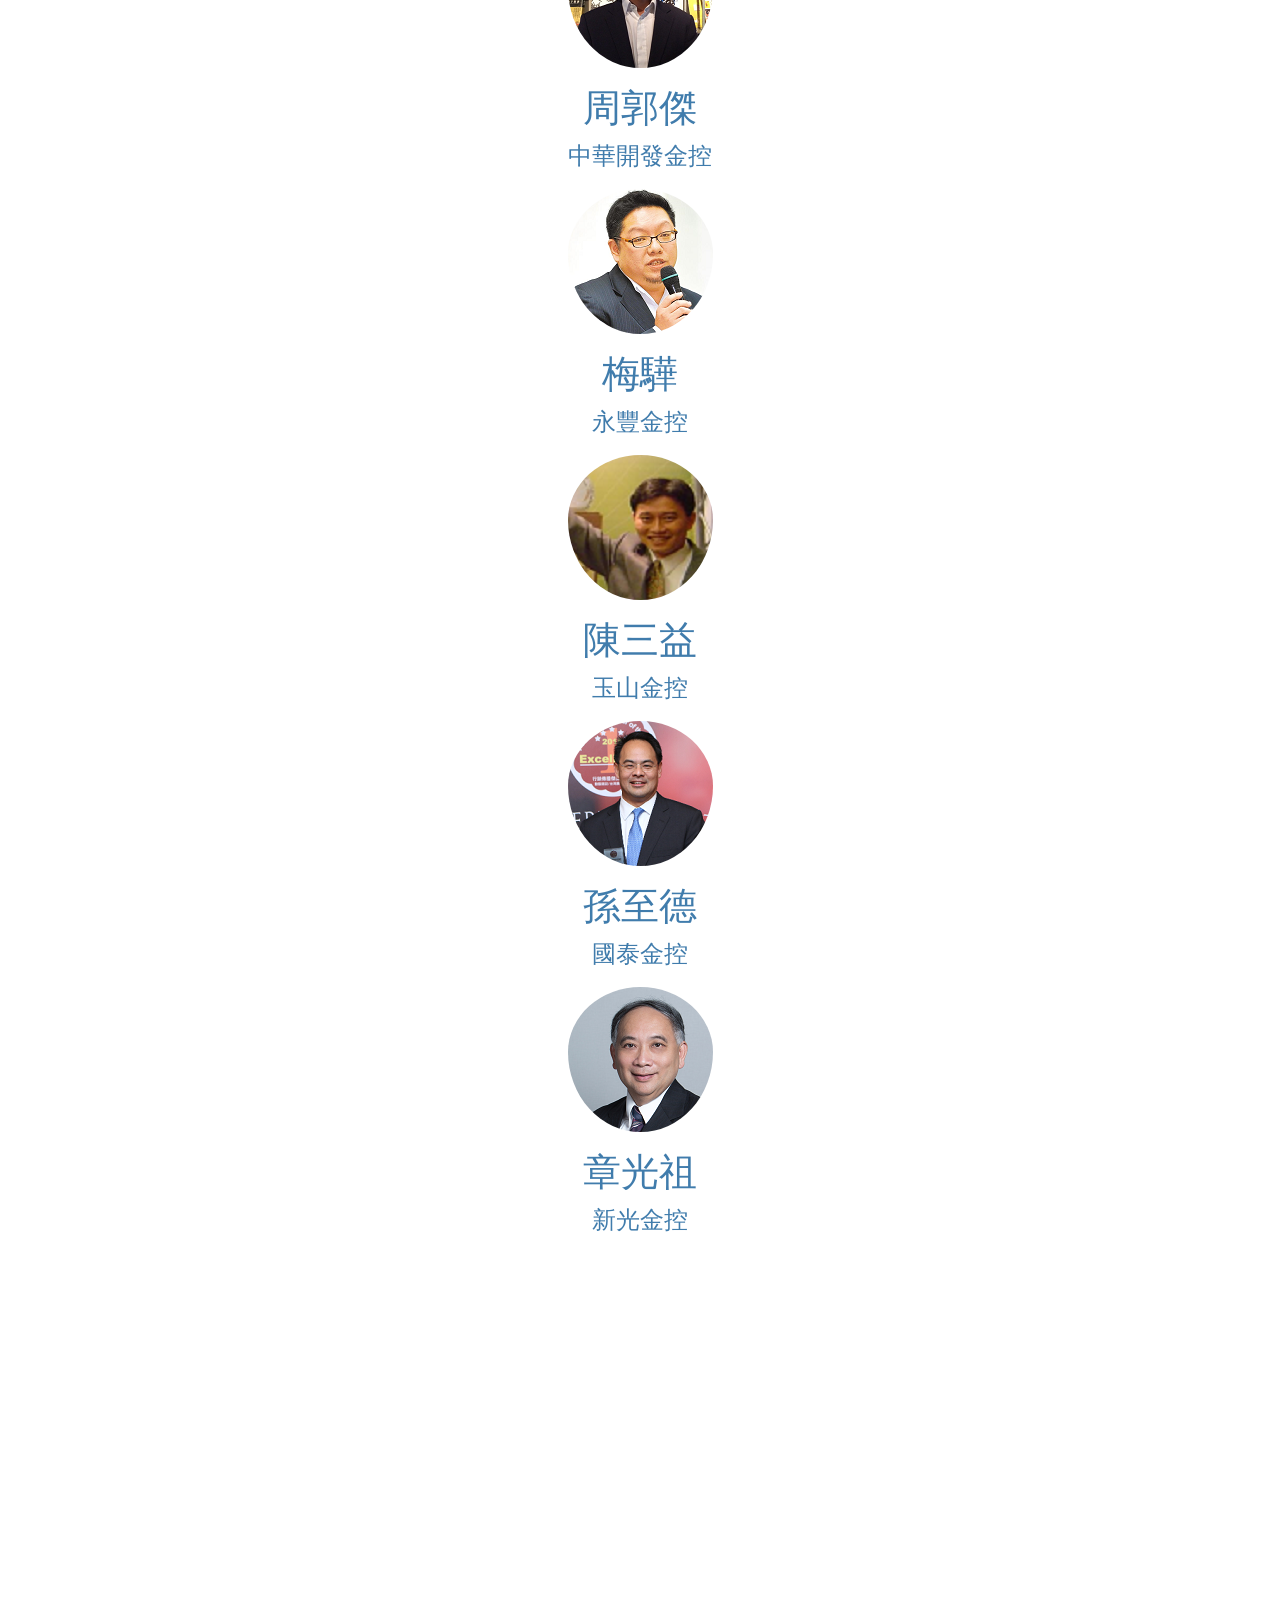
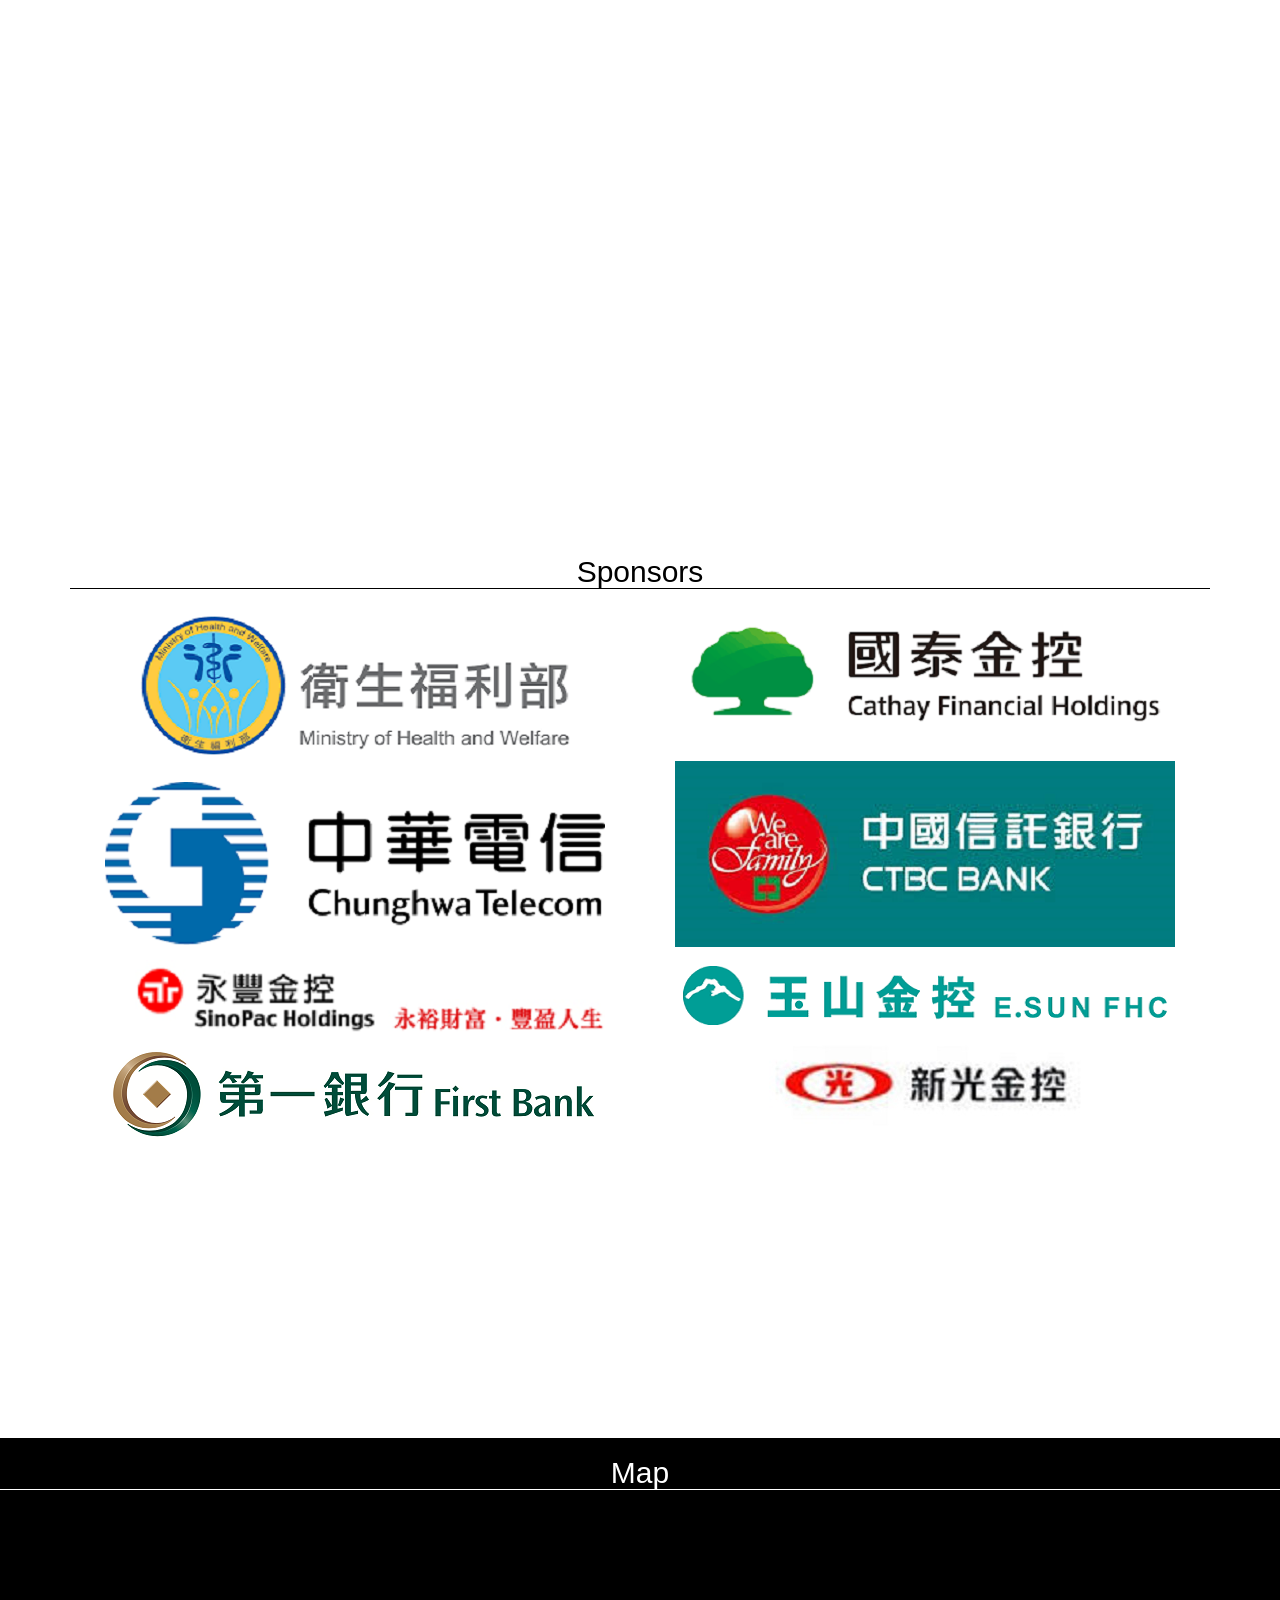
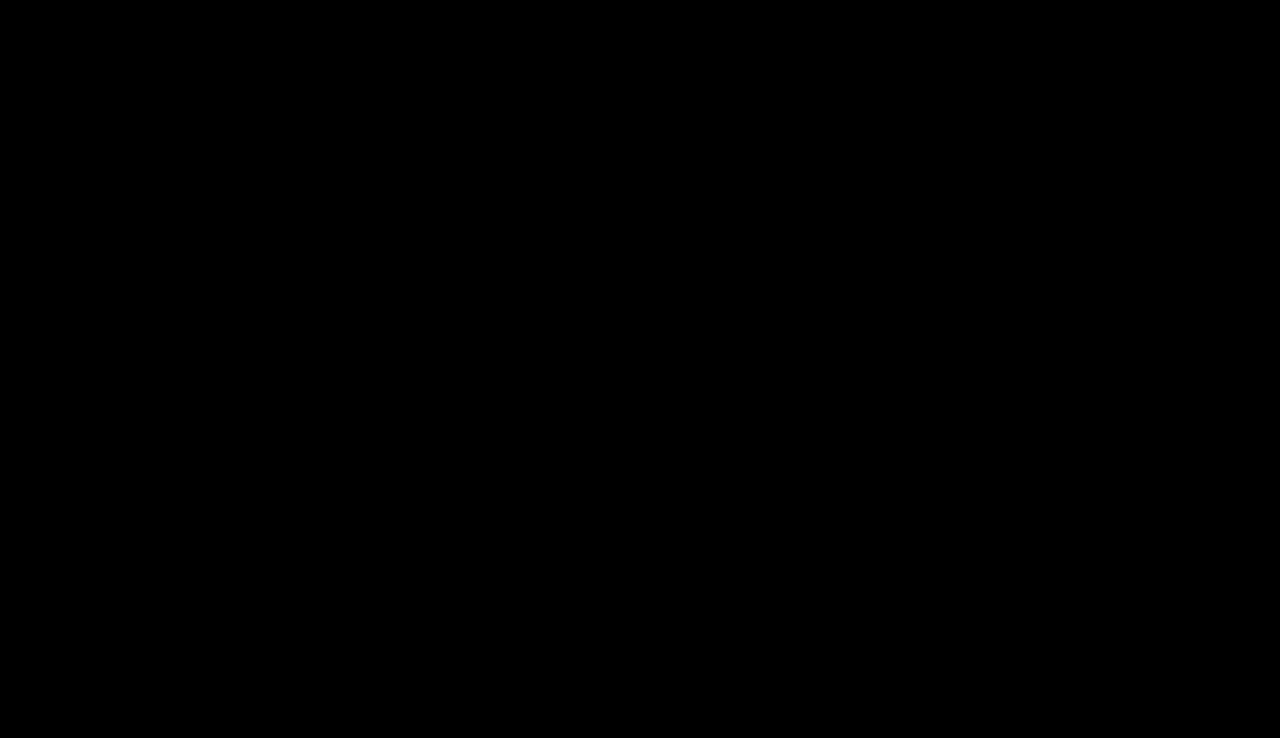
==== commit 1ebb6457: "Merge pull request #31 from raychangtaiwan/newwebsite Final version" ====
--- a/org2bhackathon/war/index.html
+++ b/org2bhackathon/war/index.html
@@ -143,7 +143,7 @@
                     <a href="http://www.chinatimes.com/newspapers/20160814000325-260102" target="_blank" class="btn btn-default btn-lg">Read More</a>
                     </p>
             </div>
-             <div  class="col-lg-12" >
+             <div  id="new2" class="col-lg-12" >
                     <h1 align="center"> 
                         <strong>台大黑客松程式開發賽 40小時不能睡</strong><br>
                         <small style="color: white;">Augest 19,2016</small>
@@ -377,79 +377,83 @@
                 <div class="col-lg-12">
                     <h2>Judges</h2>
                 </div>
-                <center><small >產業分門別類，並以公司首字排序</small></center>
+                <center><small>產業分門別類，並以公司首字排序</small></center>
                 <h1 style="color:black;">致詞貴賓</h1>
-                <div class="col-lg-6  text-center">
+                <div class="col-lg-6 col-xs-6 col-sm-6  text-center">
                     <img class="img-circle img-responsive img-center" src="img/11.png">
                     <h1>何旭輝</h1>
-                    <h3>中華電信</h3>
-                </div>
-
-                <div class="col-lg-6  text-center">
+                    <font size="5">中華電信</font>
+                </div>
+                <div class="col-lg-6 col-xs-6 col-sm-6   text-center">
                     <img class="img-circle img-responsive img-center" src="img/4.png">
                     <h1>姜郁美</h1>
-                    <h3>衛福部食品藥物管理署長</h3>
+                    <font size="5">衛福部食品藥物管理署長</font>
                 </div>
                 <h1 style="color:black;">評審</h1>
-                <div class="col-lg-4  text-center">
+                <div class="col-lg-12 text-center">
                     <img class="img-circle img-responsive img-center" src="img/1.png">
                     <h1>江炯聰</h1>
-                    <h3>台大工商管理學系教授</h3>
-                </div>
-                <div class="col-lg-4  text-center">
+                    <font size="5">台大工商管理學系教授</font>
+                </div>
+                <div class="col-lg-12 text-center">
                     <img class="img-circle img-responsive img-center" src="img/2.png">
                     <h1>許輔</h1>
-                    <h3>台大教授兼食安中心執行長</h3>
-                </div>
-                <div class="col-lg-4  text-center">
+                    <font size="5">台大教授兼食安中心執行長</font>
+                </div>
+                <div class="col-lg-12 text-center">
                     <img class="img-circle img-responsive img-center" src="img/3.png">
                     <h1>廖世偉</h1>
-                    <h3>台大資訊工程學系教授</h3>
-                </div>
-                <div class="col-lg-4  text-center">
+                    <font size="5">台大資訊工程學系教授</font>
+                </div>
+                <div class="col-lg-12 text-center">
                     <img class="img-circle img-responsive img-center" src="img/4.png">
                     <h1>姜郁美</h1>
-                    <h3>衛福部食品藥物管理署長</h3>
-                </div>
-                <div class="col-lg-4  text-center">
+                    <font size="5">衛福部食品藥物管理署長</font>
+                </div>
+                <div class="col-lg-12 text-center">
                     <img class="img-circle img-responsive img-center" src="img/5.PNG">
                     <h1>柴惠珍</h1>
-                    <h3>行政院科技會報辦公室</h3>
-                </div>
-                <div class="col-lg-4  text-center">
+                    <font size="5">行政院科技會報辦公室</font>
+                </div>
+                <div class="col-lg-12 text-center">
                     <img class="img-circle img-responsive img-center" src="img/6.png">
                     <h1>余孝先</h1>
-                    <h3>工研院巨量資訊科技中心</h3>
-                </div>
-                <div class="col-lg-4  text-center">
+                    <font size="5">工研院巨量資訊科技中心</font>
+                </div>
+                <div class="col-lg-12 text-center">
                     <img class="img-circle img-responsive img-center" src="img/7.png">
                     <h1>梁伯嵩</h1>
-                    <h3>聯發科技術長辦公室</h3>
-                </div>
-                <div class="col-lg-4  text-center">
+                    <font size="5">聯發科技術長辦公室</font>
+                </div>
+                <div class="col-lg-12 text-center">
                     <img class="img-circle img-responsive img-center" src="img/12.png">
                     <h1>陳晞涵</h1>
-                    <h3>中國信託</h3>
-                </div>
-                <div class="col-lg-4  text-center">
+                    <font size="5">中國信託</font>
+                </div>
+                <div class="col-lg-12 text-center">
                     <img class="img-circle img-responsive img-center" src="img/10.png">
                     <h1>周郭傑</h1>
-                    <h3>中華開發金控</h3>
-                </div>
-                <div class="col-lg-4  text-center">
+                    <font size="5">中華開發金控</font>
+                </div>
+                <div class="col-lg-12 text-center">
                     <img class="img-circle img-responsive img-center" src="img/13.png">
                     <h1>梅驊</h1>
-                    <h3>永豐金控</h3>
-                </div>
-                <div class="col-lg-4  text-center">
+                    <font size="5">永豐金控</font>
+                </div>
+                <div class="col-lg-12 text-center">
                     <img class="img-circle img-responsive img-center" src="img/9.png">
                     <h1>陳三益</h1>
-                    <h3>玉山金控</h3>
-                </div>
-                <div class="col-lg-4  text-center">
+                    <font size="5">玉山金控</font>
+                </div>
+                <div class="col-lg-12 text-center">
+                    <img class="img-circle img-responsive img-center" src="img/14.png">
+                    <h1>孫至德</h1>
+                    <font size="5">國泰金控</font>
+                </div>
+                <div class="col-lg-12 text-center">
                     <img class="img-circle img-responsive img-center" src="img/8.png">
                     <h1>章光祖</h1>
-                    <h3>新光金控</h3>
+                    <font size="5">新光金控</font>
                 </div>
         </div>
     </section>
--- a/org2bhackathon/war/css/news.css
+++ b/org2bhackathon/war/css/news.css
@@ -2,7 +2,6 @@
 .news {
     font-family: Tahoma, Arial, Helvetica, "Microsoft YaHei New", "Microsoft Yahei", "微软雅黑", 宋体, SimSun, STXihei, "华文细黑", sans-serif;
     background-color: black;
-    background-size: cover;
     height: 100vh;
     width: 100%;
     color: white;
@@ -16,6 +15,7 @@
 
 .news h2 {
     color: white;
+    width: 100%;
     margin: 0 auto 0 auto;
     padding-top: 3mm;
     text-align: center;
--- a/org2bhackathon/war/css/api.css
+++ b/org2bhackathon/war/css/api.css
@@ -9,6 +9,7 @@
 
 .api h2 {
     font-family: Tahoma, Arial, Helvetica, "Microsoft YaHei New", "Microsoft Yahei", "微软雅黑", 宋体, SimSun, STXihei, "华文细黑", sans-serif;
+    width: 100%;
     color: black;
     margin: 0 auto 0 auto;
     padding-top: 5mm;
--- a/org2bhackathon/war/css/schedule.css
+++ b/org2bhackathon/war/css/schedule.css
@@ -10,7 +10,7 @@
 .schedule h2{ 
   	font-family: Tahoma, Arial, Helvetica, "Microsoft YaHei New", "Microsoft Yahei", "微软雅黑", 宋体, SimSun, STXihei, "华文细黑", sans-serif;
   	color: black;
-  	padding-top: 4mm;
+  	width: 100%;
     text-align: center;
     border-bottom: 0.05em solid black;
 }
--- a/org2bhackathon/war/css/evaluation_criteria.css
+++ b/org2bhackathon/war/css/evaluation_criteria.css
@@ -10,6 +10,7 @@
 
 .evaluation_criteria h2 {
     color: white;
+    width: 100%;
     margin: 0 auto 0 auto;
     padding-top: 5mm;
     text-align: center;
@@ -31,7 +32,7 @@
     margin: 5mm;
     background: url(../img/pent.png) no-repeat;
     background-size: 100%;
-    padding-top:5mm;
+    padding-top:9mm;
     text-align: center;
     color: white;
 }
--- a/org2bhackathon/war/css/award.css
+++ b/org2bhackathon/war/css/award.css
@@ -10,6 +10,7 @@
 
 .award h2 {
     color: white;
+    width: 100%;
     margin: 0 auto 0 auto;
     padding-top: 5mm;
     text-align: center;
--- a/org2bhackathon/war/css/judges.css
+++ b/org2bhackathon/war/css/judges.css
@@ -2,6 +2,7 @@
 .judges {
 	font-family: Tahoma, Arial, Helvetica, "Microsoft YaHei New", "Microsoft Yahei", "微软雅黑", 宋体, SimSun, STXihei, "华文细黑", sans-serif;
 	height: 100vh;
+    width: 100%;
 	color: #407cac;
     margin: 0 auto 0 auto;
     display: table;
@@ -9,6 +10,7 @@
 
 .judges  h2 {
 	color: black;
+    width: 100%;
     margin: 0 auto 0 auto;
     padding-top: 4.5mm;
     text-align: center;
@@ -21,9 +23,17 @@
 }
 
 .judges  h1 {
+    font-family: Tahoma, Arial, Helvetica, "Microsoft YaHei New", "Microsoft Yahei", "微软雅黑", 宋体, SimSun, STXihei, "华文细黑", sans-serif;
     text-align: center;
     font-size: 10mm;
 }
+
+.judges  h3 {
+    font-family: Tahoma, Arial, Helvetica, "Microsoft YaHei New", "Microsoft Yahei", "微软雅黑", 宋体, SimSun, STXihei, "华文细黑", sans-serif;
+    text-align: center;
+    font-size: 6mm;
+}
+
 
 .judges  small {
     font-family: Tahoma, Arial, Helvetica, "Microsoft YaHei New", "Microsoft Yahei", "微软雅黑", 宋体, SimSun, STXihei, "华文细黑", sans-serif;
--- a/org2bhackathon/war/css/sponsers.css
+++ b/org2bhackathon/war/css/sponsers.css
@@ -8,6 +8,7 @@
 
 .sponsors  h2 {
 	color: black;
+    width: 100%;
     margin: 0 auto 0 auto;
     padding-top: 4.5mm;
     text-align: center;
--- a/org2bhackathon/war/css/map.css
+++ b/org2bhackathon/war/css/map.css
@@ -2,6 +2,7 @@
 .map{
   font-family: Tahoma, Arial, Helvetica, "Microsoft YaHei New", "Microsoft Yahei", "微软雅黑", 宋体, SimSun, STXihei, "华文细黑", sans-serif;
   background-color:black;
+  width: 100%;
   height: 100vh;
   color: white;
 }
@@ -9,6 +10,7 @@
 .map h2 {
     margin: 0 auto 0 auto;
     padding-top: 5mm;
+    width: 100%;
     text-align: center;
     border-bottom: 0.05em solid white;
 }
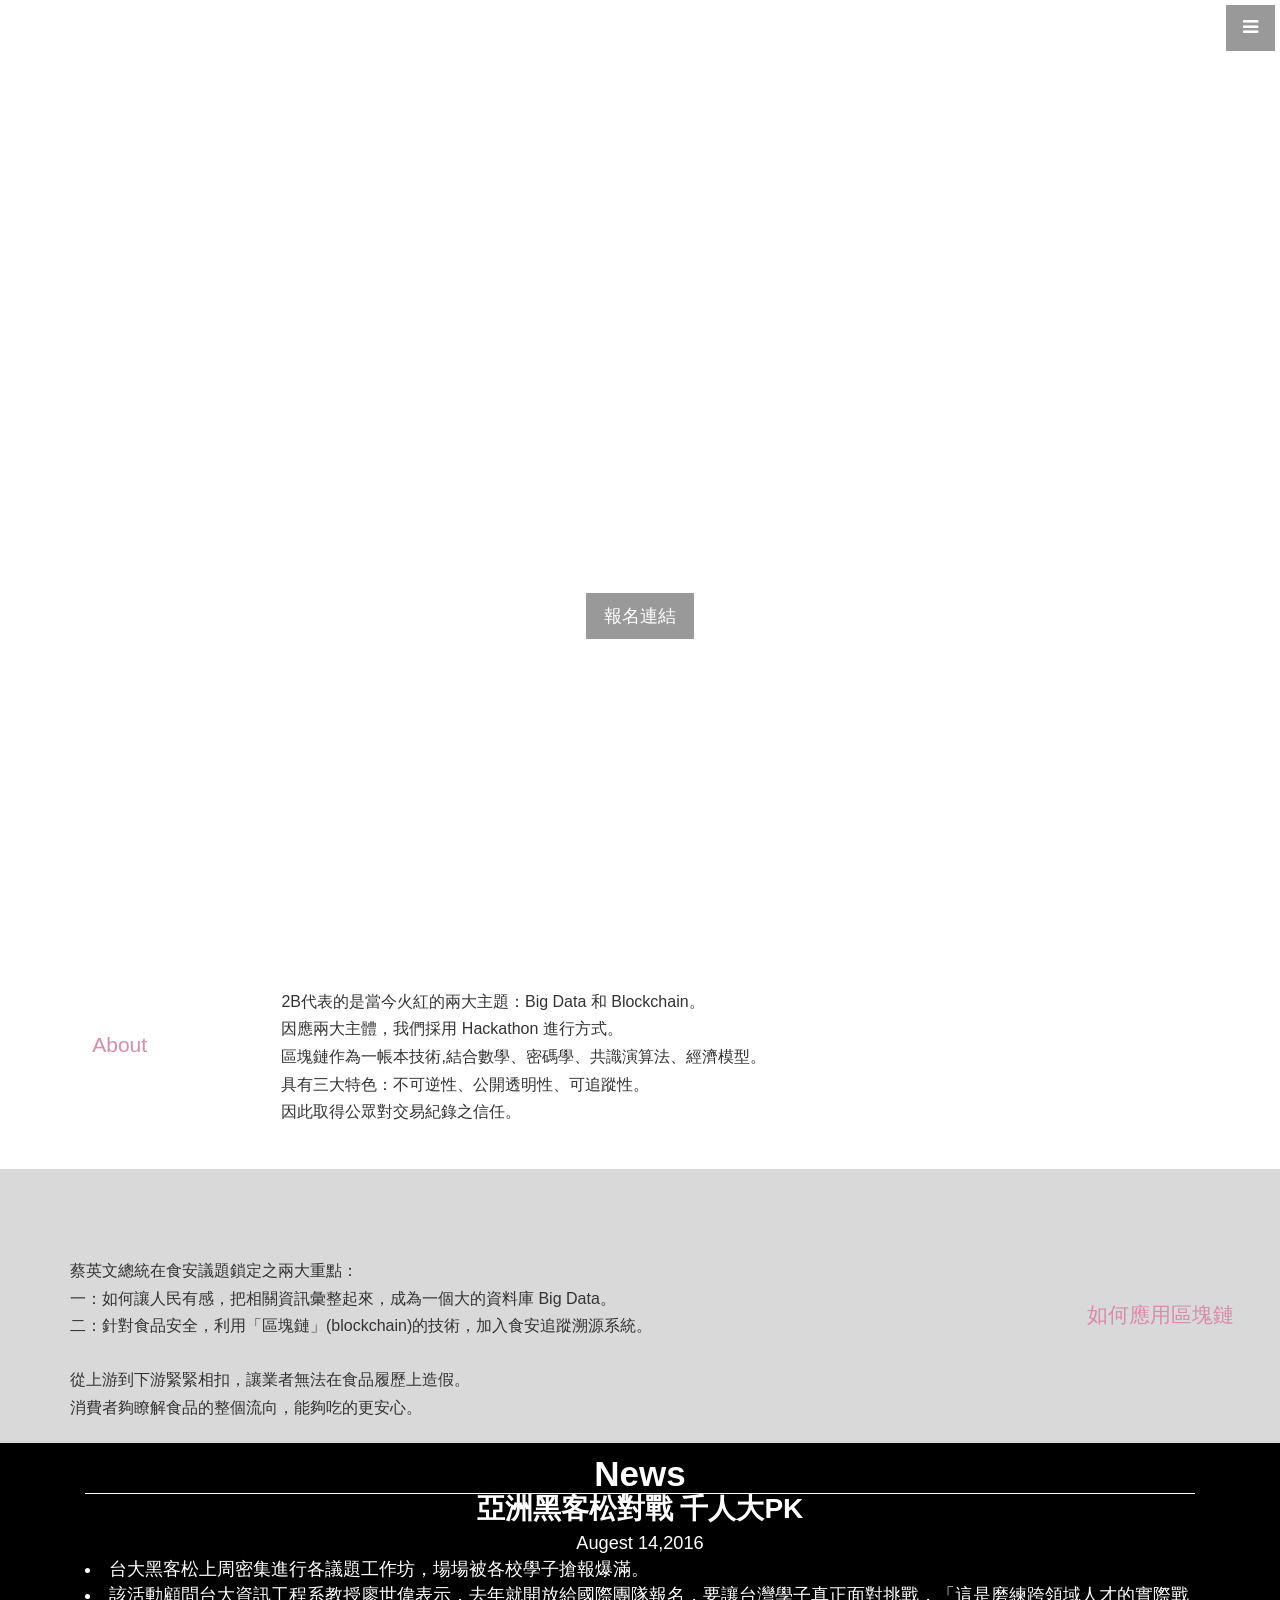
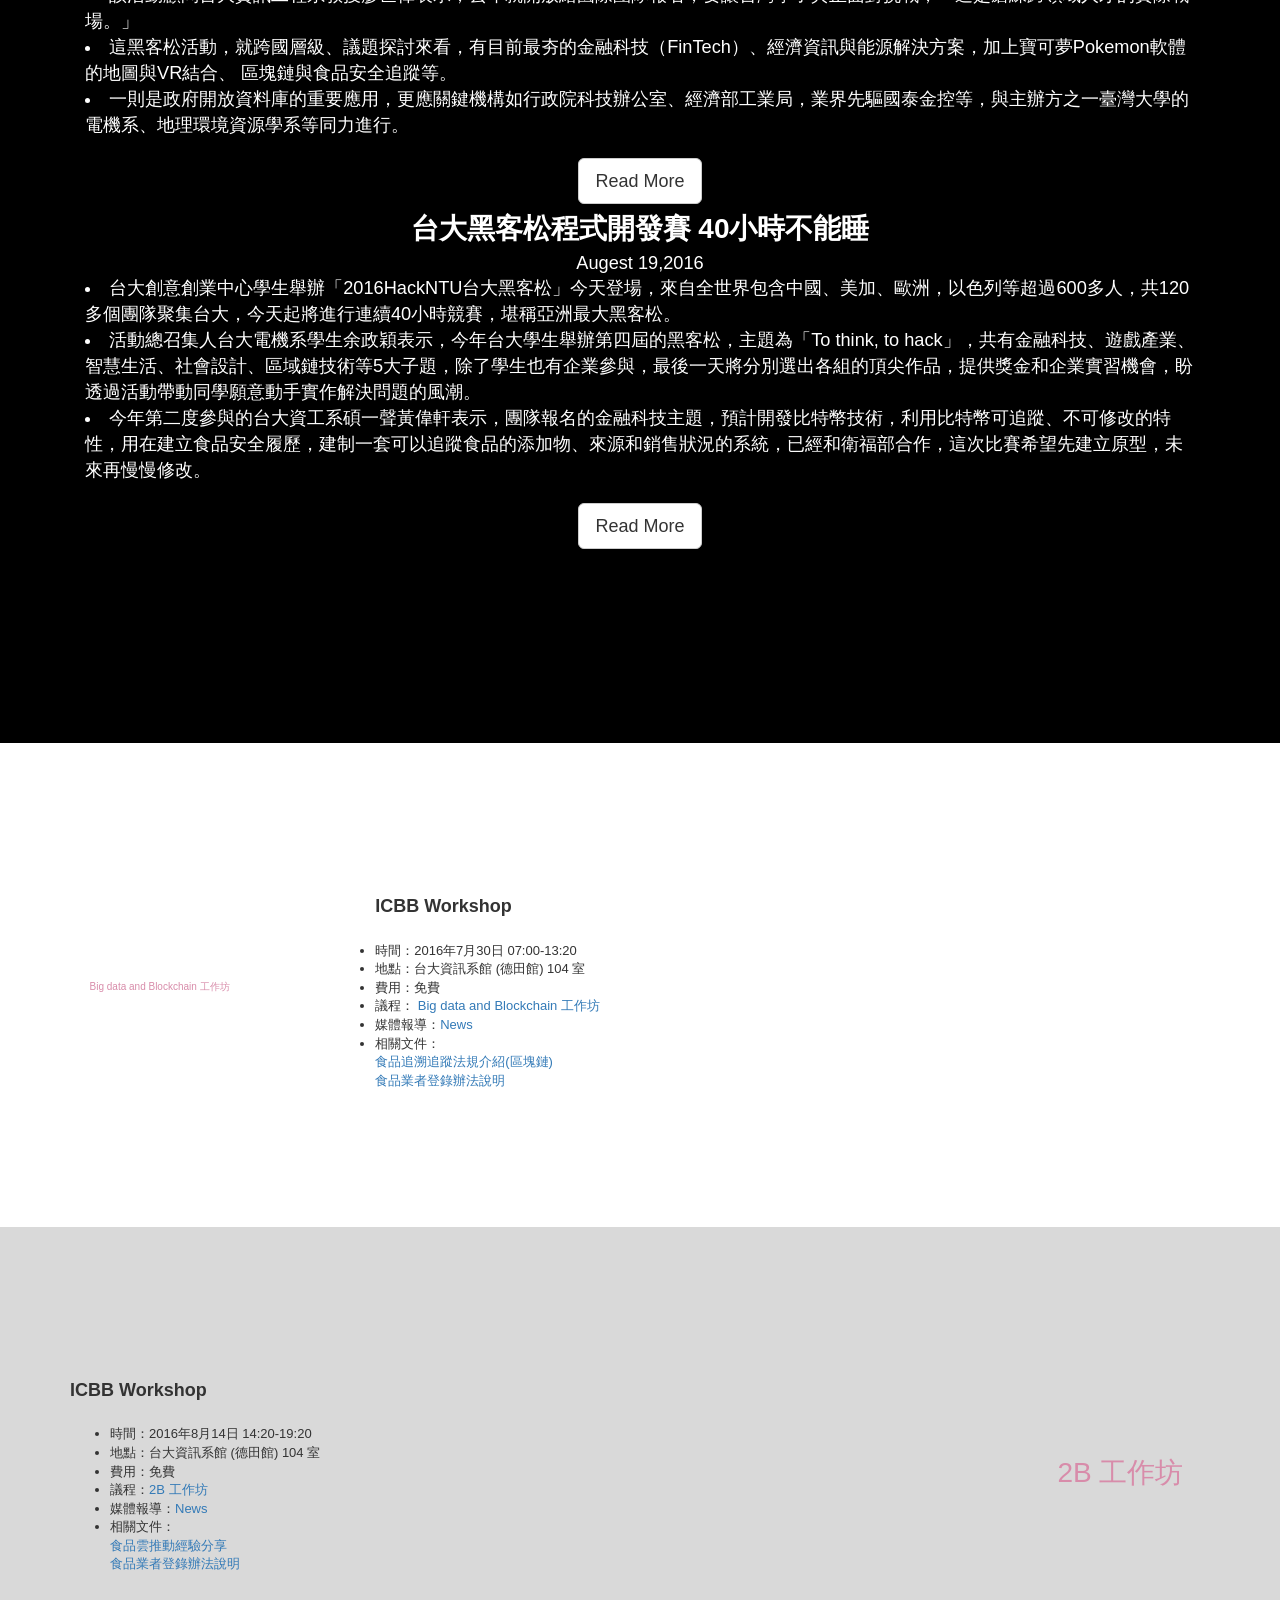
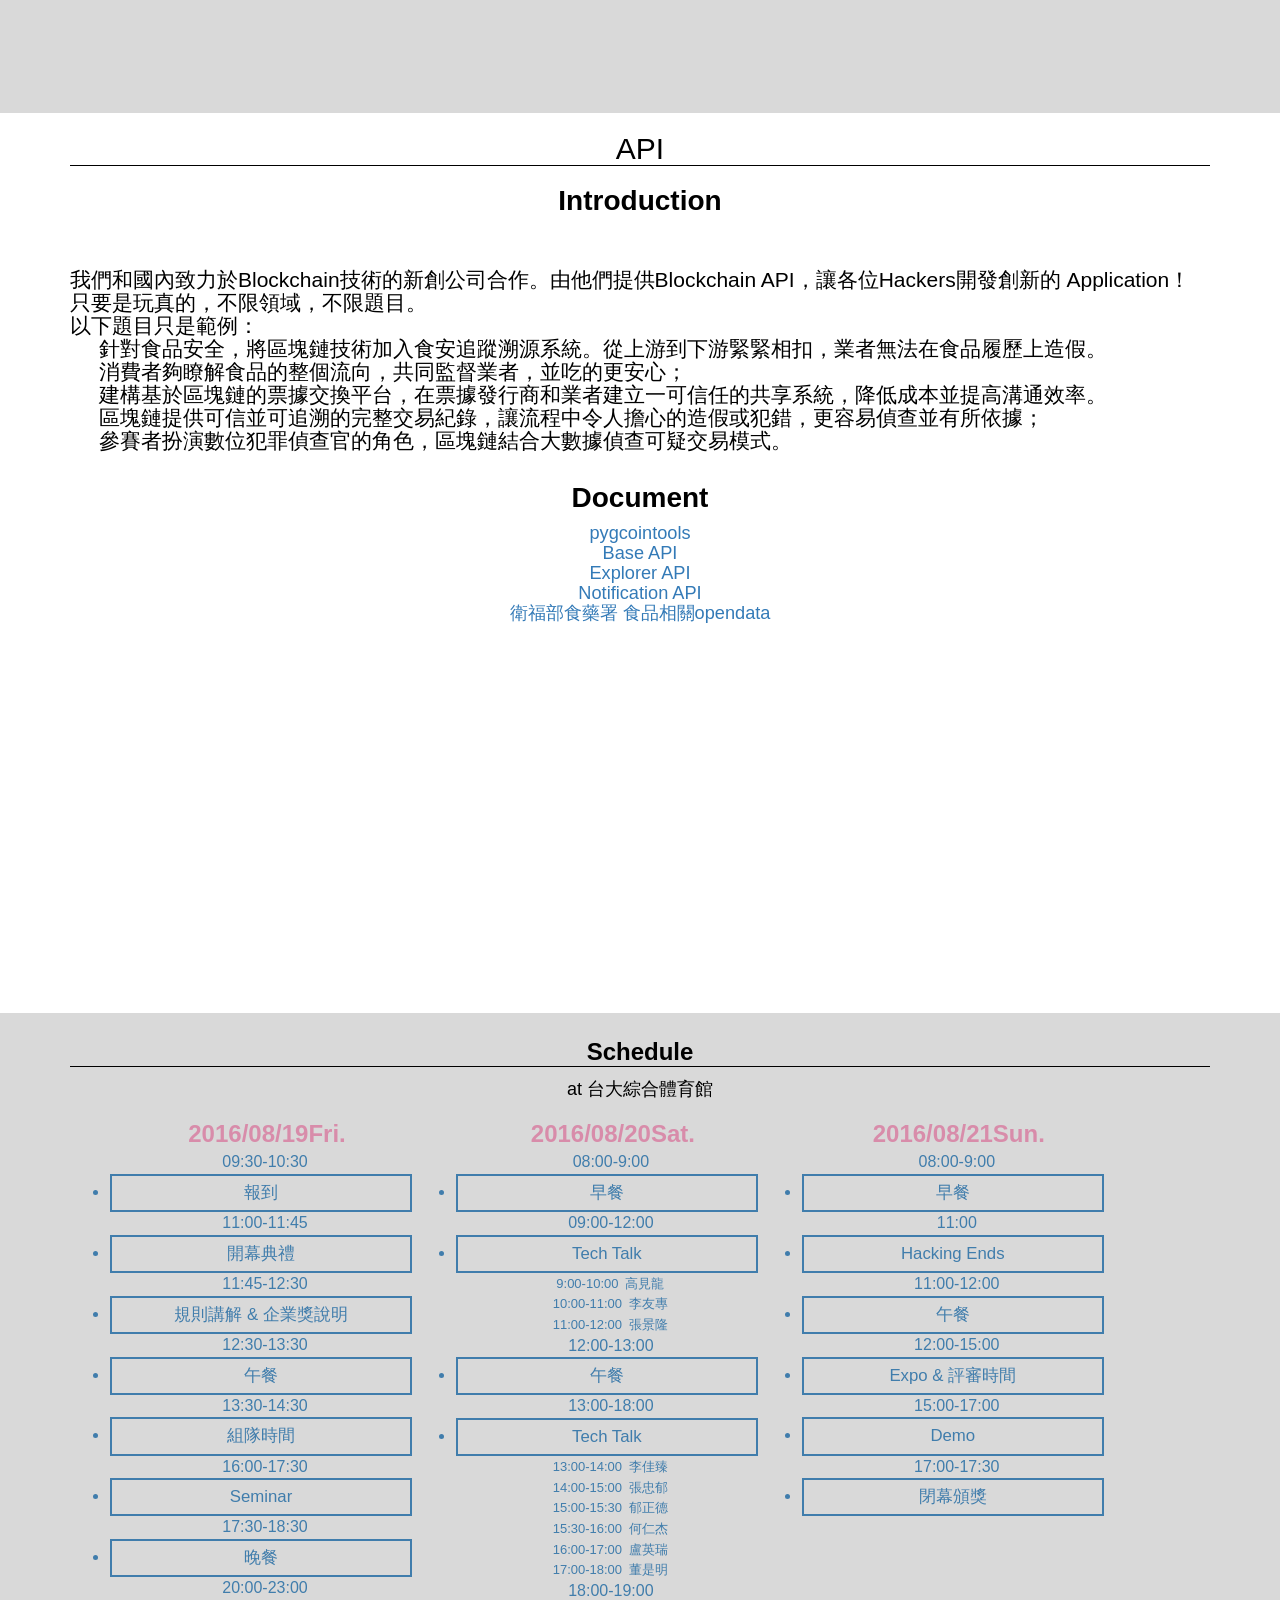
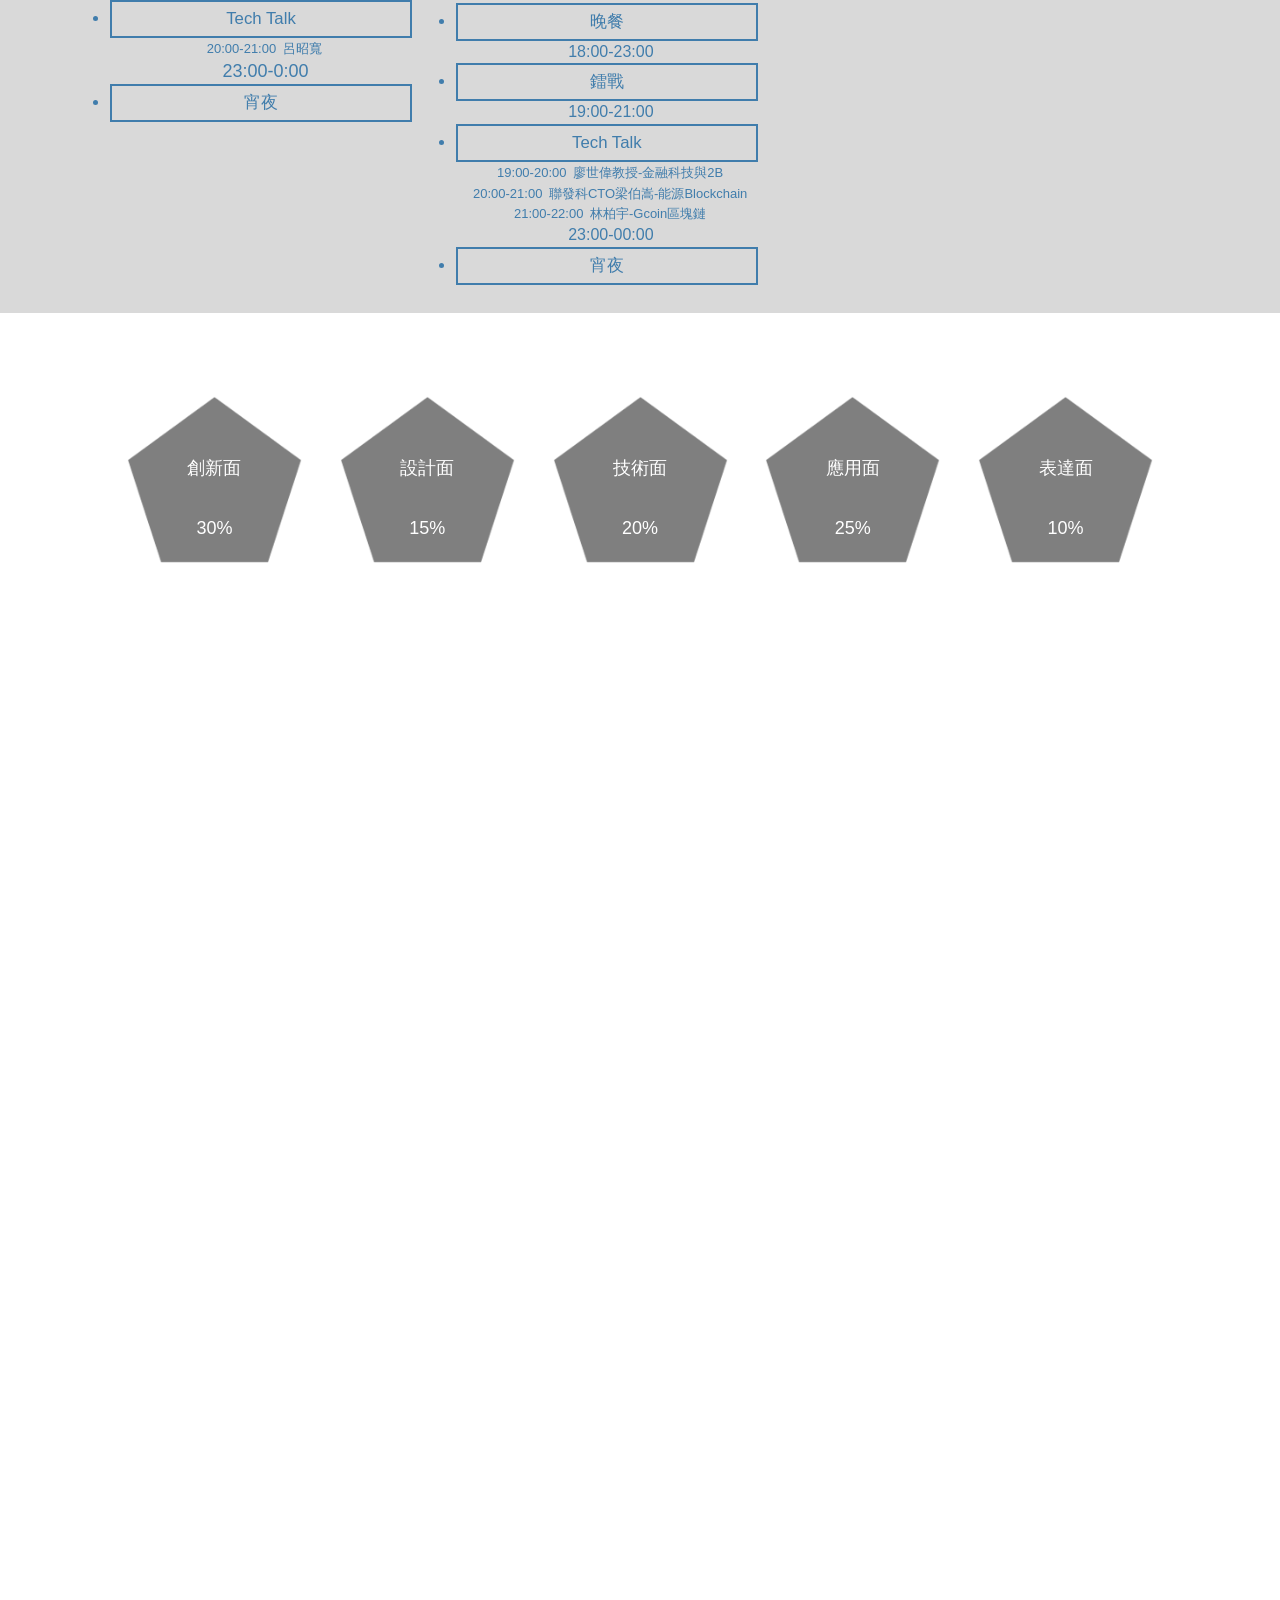
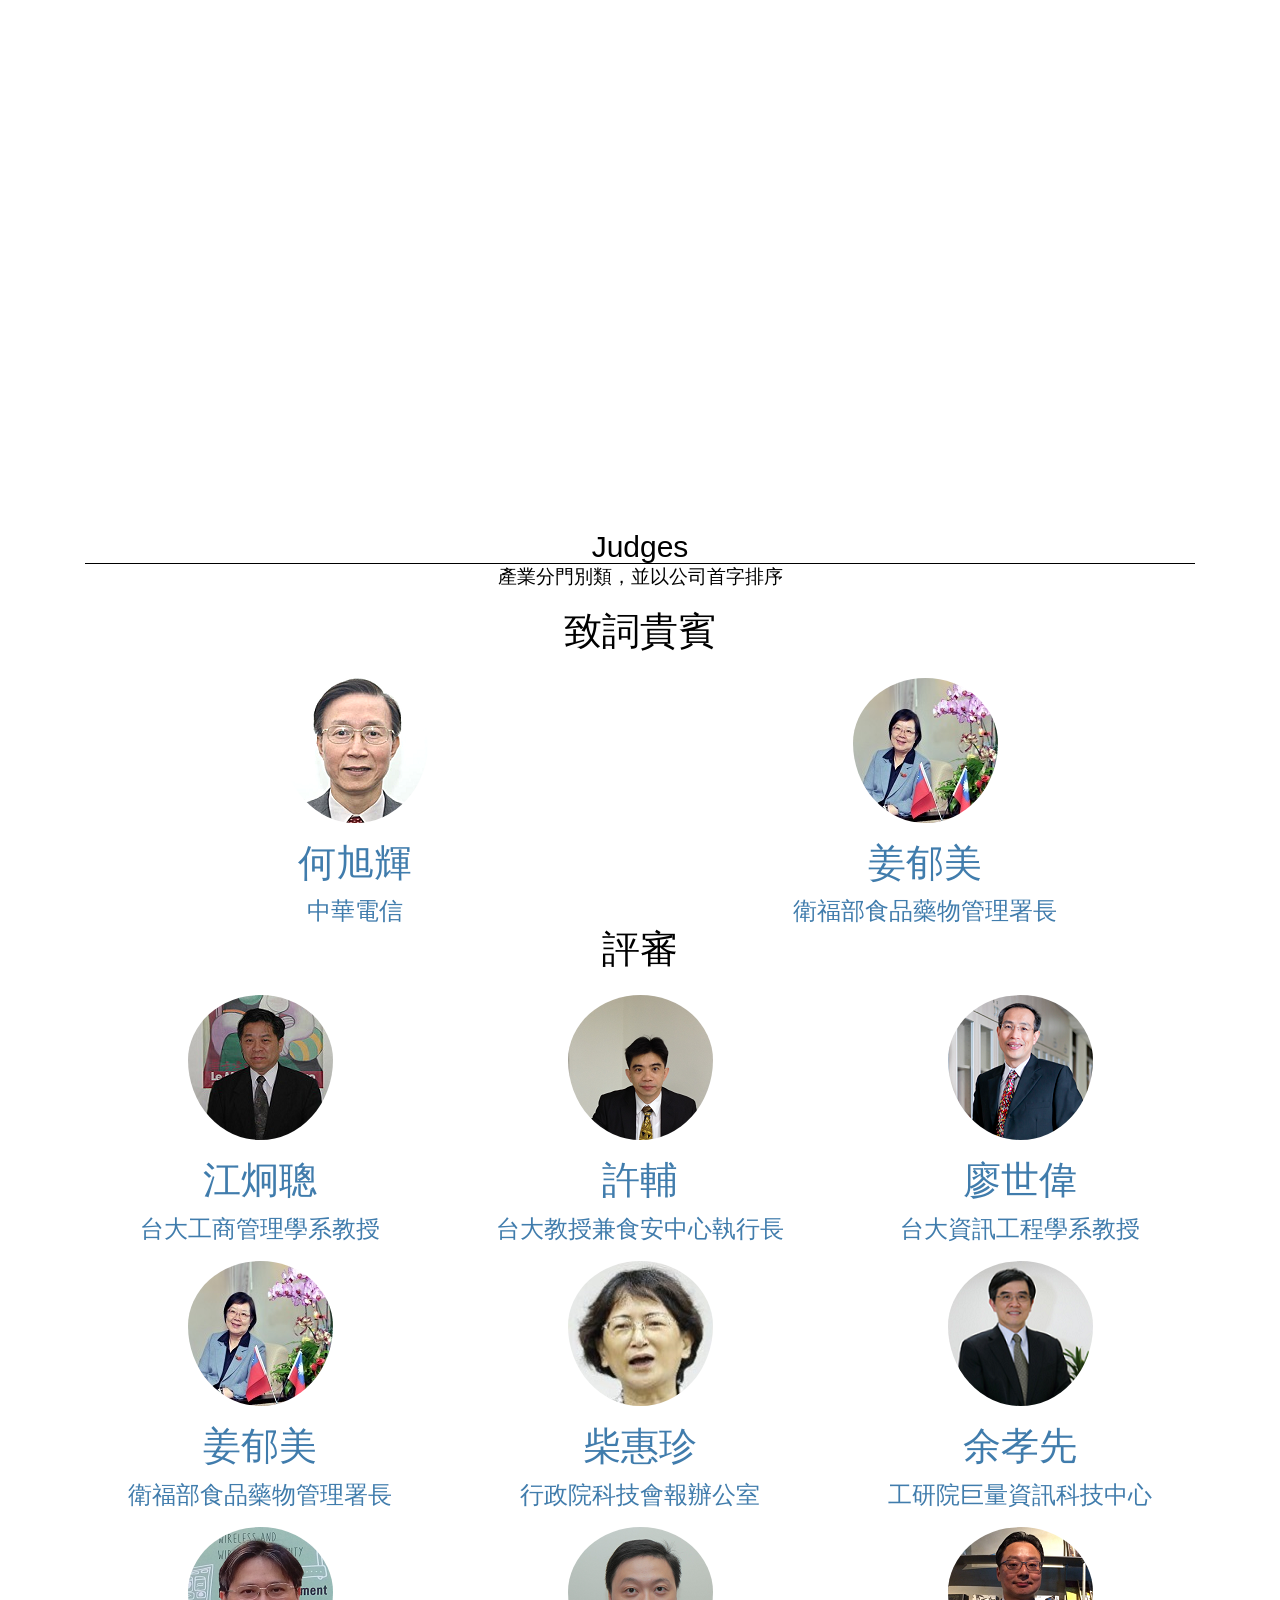
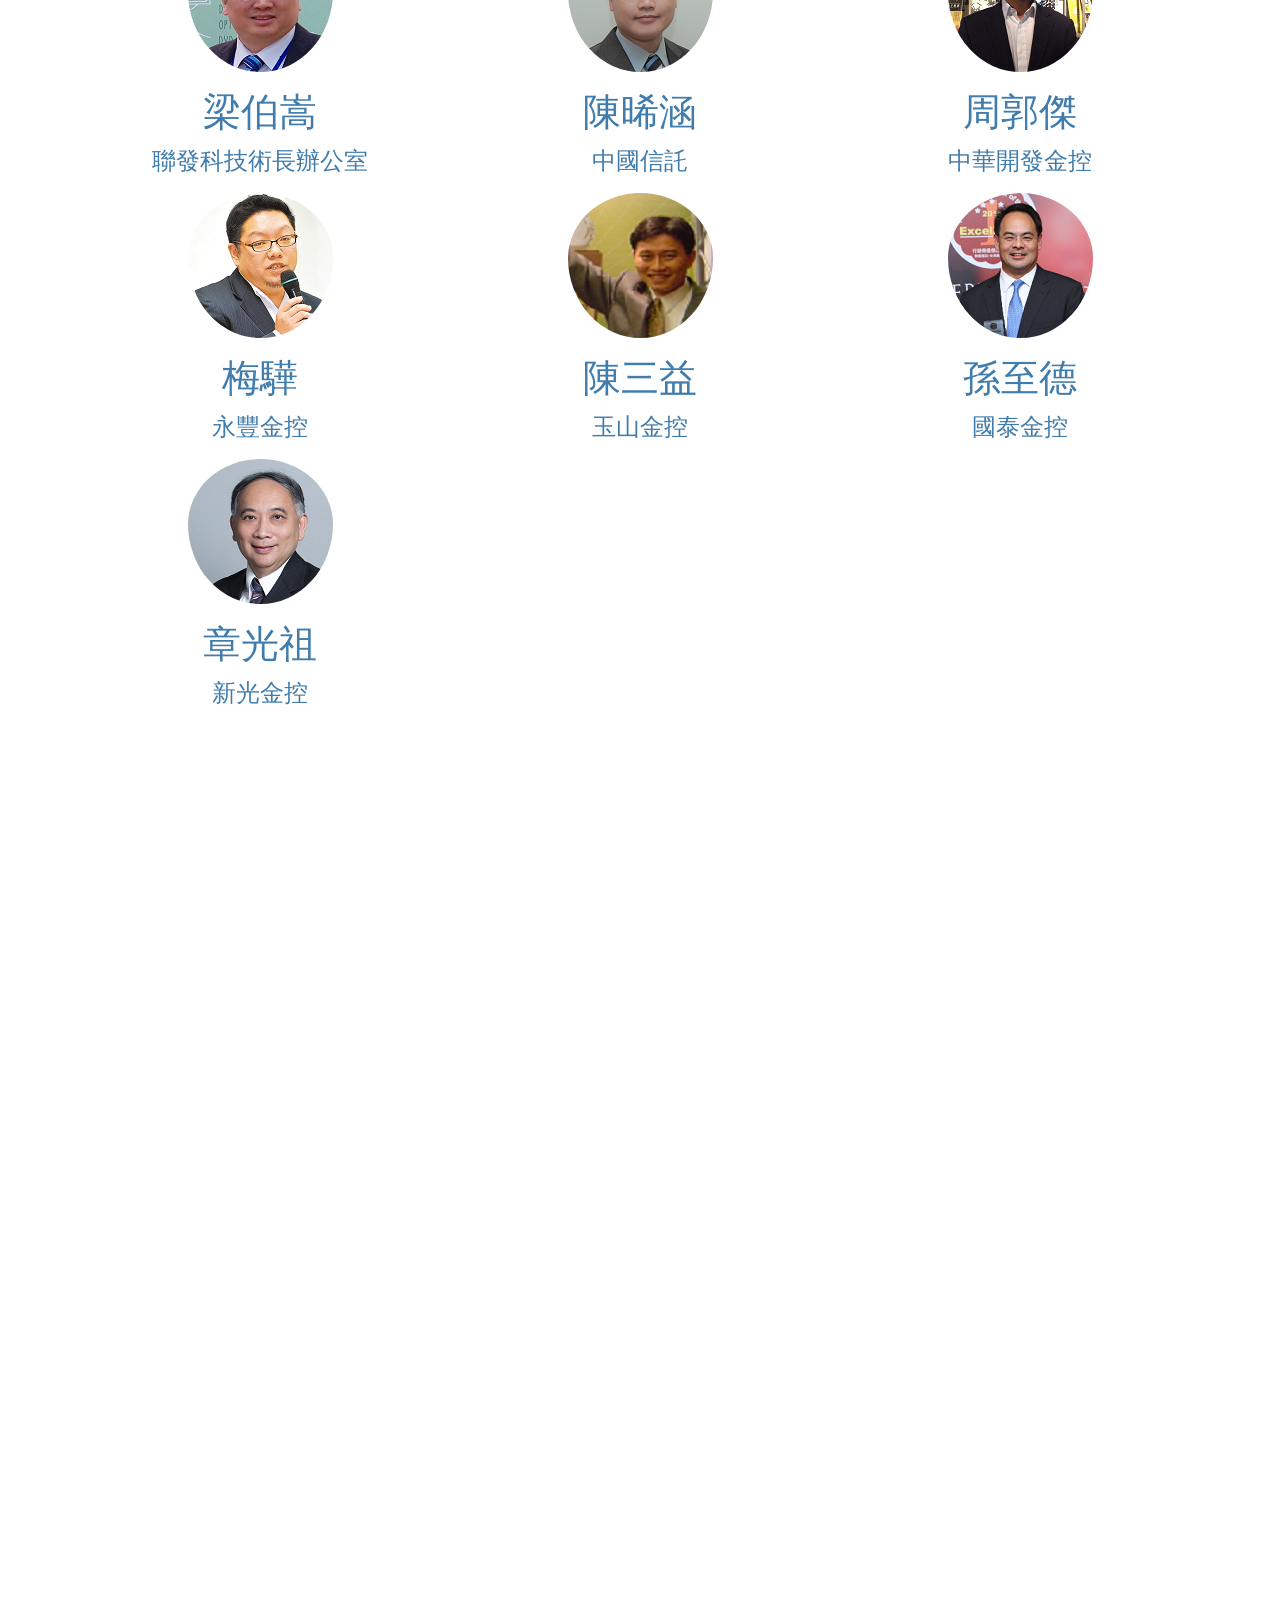
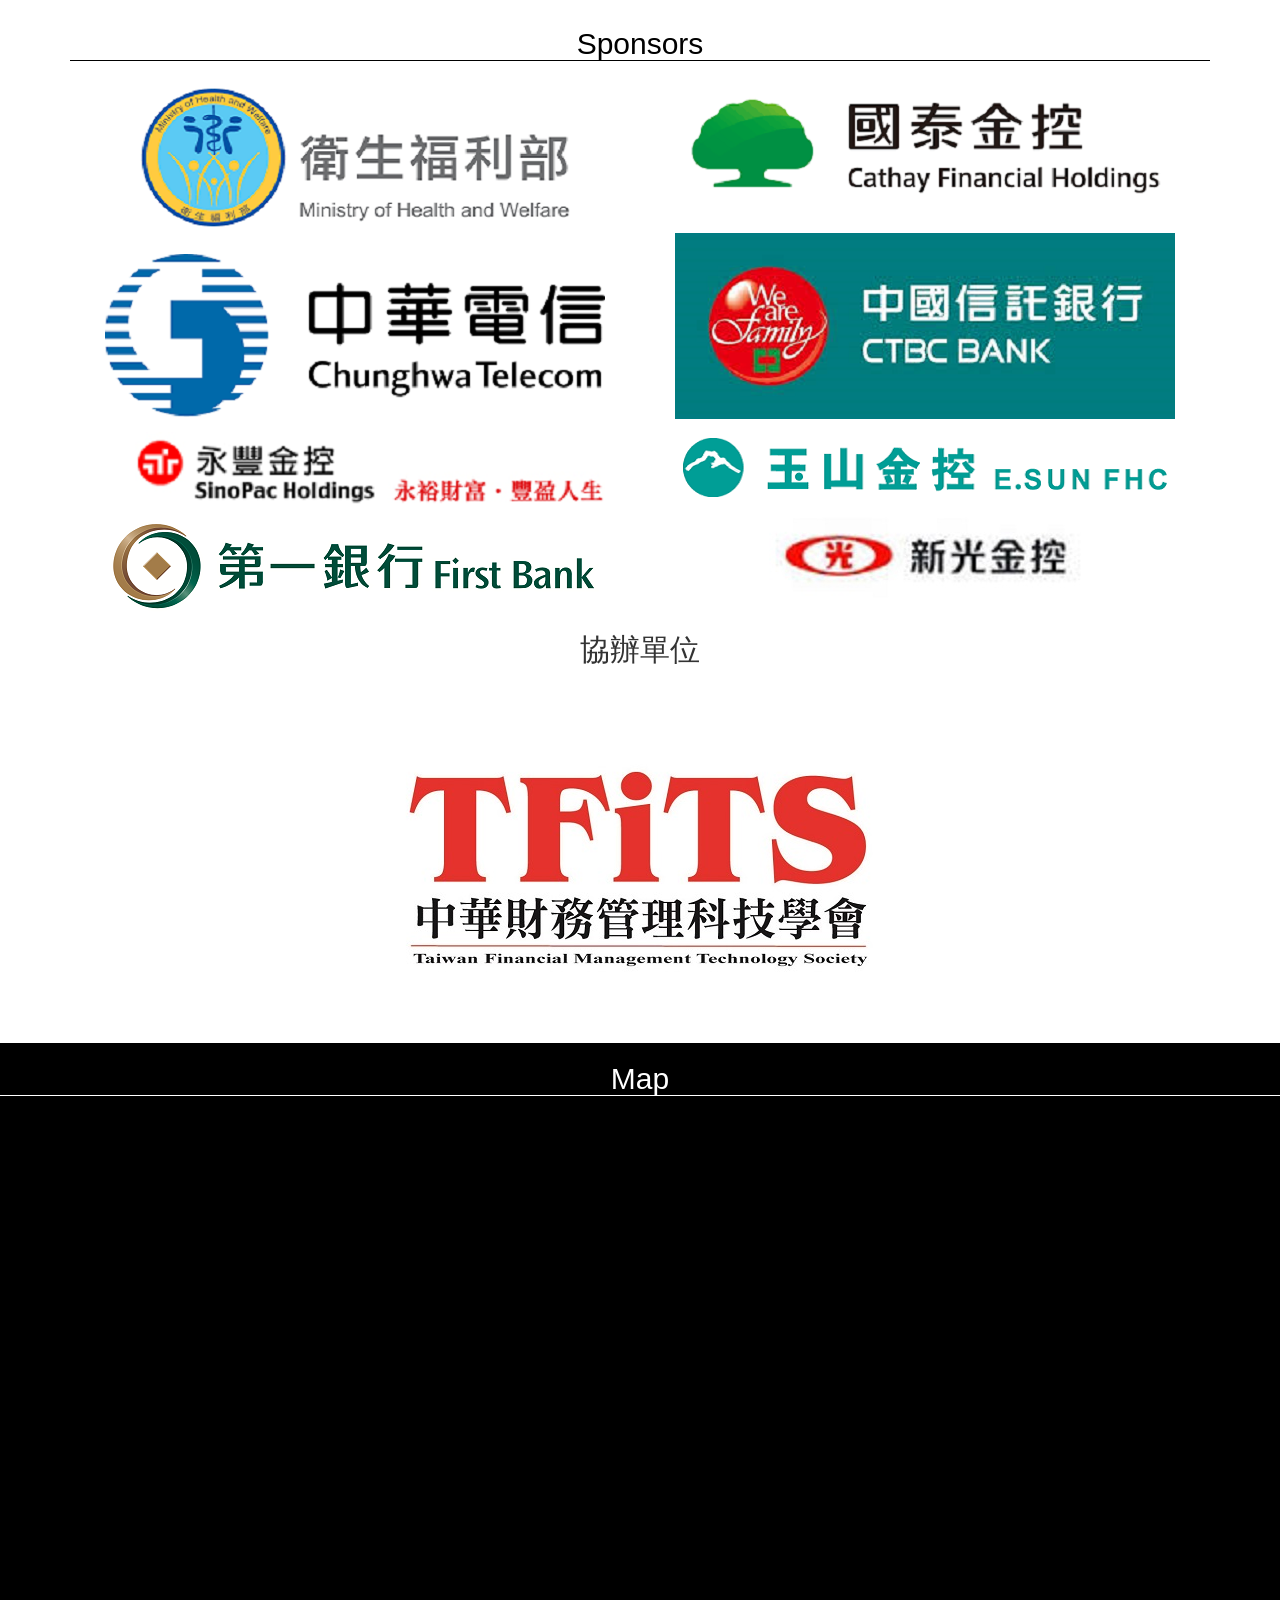
==== commit 407e366b: "Merge pull request #32 from raychangtaiwan/newwebsite Final version" ====
--- a/org2bhackathon/war/index.html
+++ b/org2bhackathon/war/index.html
@@ -390,67 +390,68 @@
                     <font size="5">衛福部食品藥物管理署長</font>
                 </div>
                 <h1 style="color:black;">評審</h1>
-                <div class="col-lg-12 text-center">
+                <div class="col-lg-4 col-sm-6 col-xs-12 text-center">
                     <img class="img-circle img-responsive img-center" src="img/1.png">
                     <h1>江炯聰</h1>
                     <font size="5">台大工商管理學系教授</font>
                 </div>
-                <div class="col-lg-12 text-center">
+                <div class="col-lg-4 col-sm-6 col-xs-12 text-center">
                     <img class="img-circle img-responsive img-center" src="img/2.png">
                     <h1>許輔</h1>
                     <font size="5">台大教授兼食安中心執行長</font>
                 </div>
-                <div class="col-lg-12 text-center">
+                <div class="col-lg-4 col-sm-6 col-xs-12 text-center">
                     <img class="img-circle img-responsive img-center" src="img/3.png">
                     <h1>廖世偉</h1>
                     <font size="5">台大資訊工程學系教授</font>
                 </div>
-                <div class="col-lg-12 text-center">
+                <div class="col-lg-4  col-sm-6 col-xs-12 text-center">
                     <img class="img-circle img-responsive img-center" src="img/4.png">
                     <h1>姜郁美</h1>
                     <font size="5">衛福部食品藥物管理署長</font>
                 </div>
-                <div class="col-lg-12 text-center">
+                <div class="col-lg-4 col-sm-6 col-xs-12 text-center">
                     <img class="img-circle img-responsive img-center" src="img/5.PNG">
                     <h1>柴惠珍</h1>
                     <font size="5">行政院科技會報辦公室</font>
                 </div>
-                <div class="col-lg-12 text-center">
+                <div class="col-lg-4 col-sm-6 col-xs-12 text-center">
                     <img class="img-circle img-responsive img-center" src="img/6.png">
                     <h1>余孝先</h1>
                     <font size="5">工研院巨量資訊科技中心</font>
                 </div>
-                <div class="col-lg-12 text-center">
+                <div class="col-lg-4 col-sm-6 col-xs-12 text-center">
                     <img class="img-circle img-responsive img-center" src="img/7.png">
                     <h1>梁伯嵩</h1>
                     <font size="5">聯發科技術長辦公室</font>
                 </div>
-                <div class="col-lg-12 text-center">
+
+                <div class="col-lg-4 col-sm-6 col-xs-12 text-center">
                     <img class="img-circle img-responsive img-center" src="img/12.png">
                     <h1>陳晞涵</h1>
                     <font size="5">中國信託</font>
                 </div>
-                <div class="col-lg-12 text-center">
+                <div class="col-lg-4 col-sm-6 col-xs-12 text-center">
                     <img class="img-circle img-responsive img-center" src="img/10.png">
                     <h1>周郭傑</h1>
                     <font size="5">中華開發金控</font>
                 </div>
-                <div class="col-lg-12 text-center">
+                <div class="col-lg-4 col-sm-6 col-xs-12 text-center">
                     <img class="img-circle img-responsive img-center" src="img/13.png">
                     <h1>梅驊</h1>
                     <font size="5">永豐金控</font>
                 </div>
-                <div class="col-lg-12 text-center">
+                <div class="col-lg-4 col-sm-6 col-xs-12 text-center">
                     <img class="img-circle img-responsive img-center" src="img/9.png">
                     <h1>陳三益</h1>
                     <font size="5">玉山金控</font>
                 </div>
-                <div class="col-lg-12 text-center">
+                <div class="col-lg-4 col-sm-6 col-xs-12 text-center">
                     <img class="img-circle img-responsive img-center" src="img/14.png">
                     <h1>孫至德</h1>
                     <font size="5">國泰金控</font>
                 </div>
-                <div class="col-lg-12 text-center">
+                <div class="col-lg-4 col-sm-6 col-xs-12 text-center">
                     <img class="img-circle img-responsive img-center" src="img/8.png">
                     <h1>章光祖</h1>
                     <font size="5">新光金控</font>
@@ -480,25 +481,22 @@
             <h2>Sponsors</h2>
             <div class="col-lg-6">
                 <img class="img-responsive img-center" src="img/衛生福利部.png">
-            
                 <img class="img-responsive img-center" src="img/中華電信.png">
-  
                 <img class="img-responsive img-center" src="img/永豐金控.png">
-           
                 <img class="img-responsive img-center" src="img/第一金控.png">
             </div>
             <div class="col-lg-6">
                 <img class="img-responsive img-center" src="img/國泰金控.png">
-           
                 <img class="img-responsive img-center" src="img/中國信託.png">
-           
                 <img class="img-responsive img-center" src="img/玉山金控.png">
-            
                 <img class="img-responsive img-center" src="img/新光金控.png">
             </div>
-        </div>
-    </div>
-
+            <div class="col-lg-12">
+                <h1>協辦單位</h1>
+                <img class="img-responsive img-center" src="img/中華財務管理科技學會.png">
+            </div>
+        </div>
+    </div>
 
     <!-- Map-->
     <div id="sec_map" class="map">
--- a/org2bhackathon/war/css/contact.css
+++ b/org2bhackathon/war/css/contact.css
@@ -9,6 +9,7 @@
 
 .contact  h2 {
     color: white;
+    width: 100%;
     margin: 0 auto 0 auto;
     padding-top: 5mm;
     text-align: center;
--- a/org2bhackathon/war/css/sponsers.css
+++ b/org2bhackathon/war/css/sponsers.css
@@ -20,6 +20,10 @@
     padding-top: 4mm;
 }
 
+.sponsors  h1 {
+    font-family: Tahoma, Arial, Helvetica, "Microsoft YaHei New", "Microsoft Yahei", "微软雅黑", 宋体, SimSun, STXihei, "华文细黑", sans-serif;
+    text-align: center;
+    font-size: 8mm;
+}
 
 
-
--- a/org2bhackathon/war/css/map.css
+++ b/org2bhackathon/war/css/map.css
@@ -2,7 +2,6 @@
 .map{
   font-family: Tahoma, Arial, Helvetica, "Microsoft YaHei New", "Microsoft Yahei", "微软雅黑", 宋体, SimSun, STXihei, "华文细黑", sans-serif;
   background-color:black;
-  width: 100%;
   height: 100vh;
   color: white;
 }
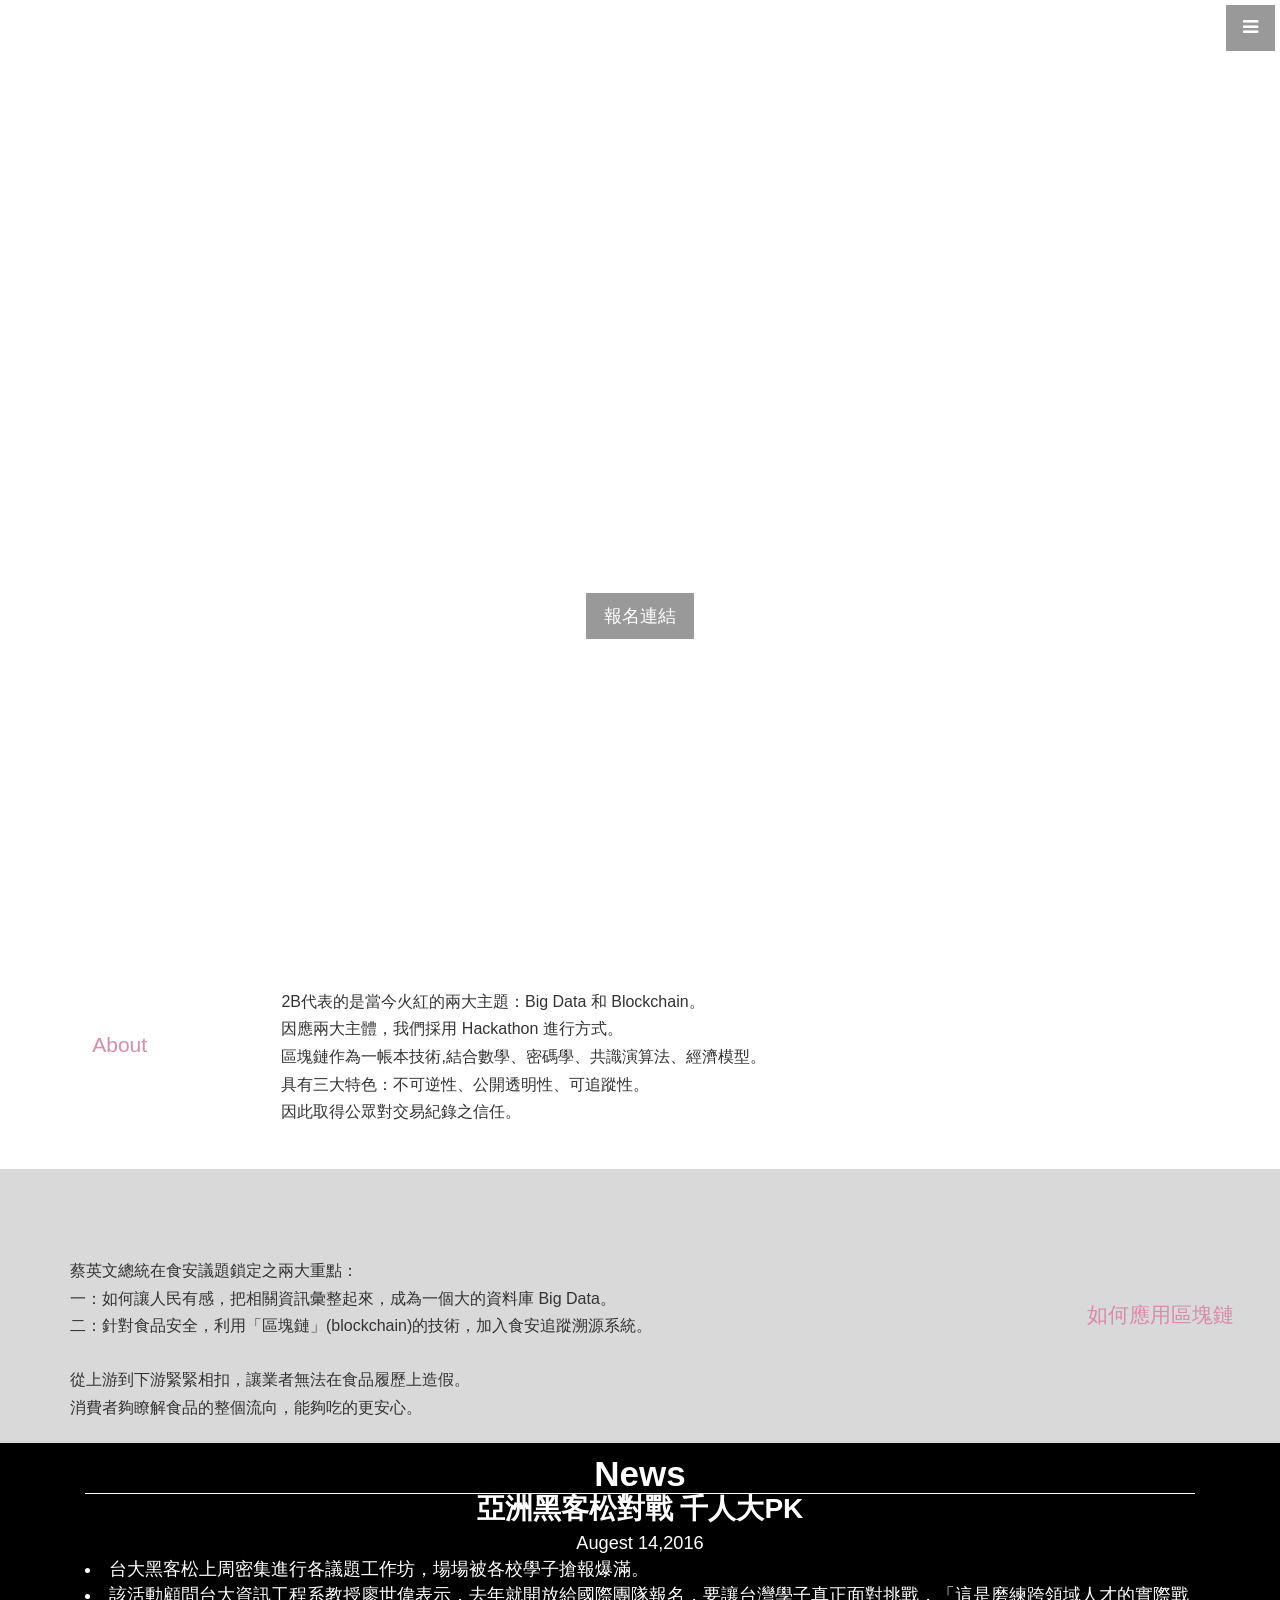
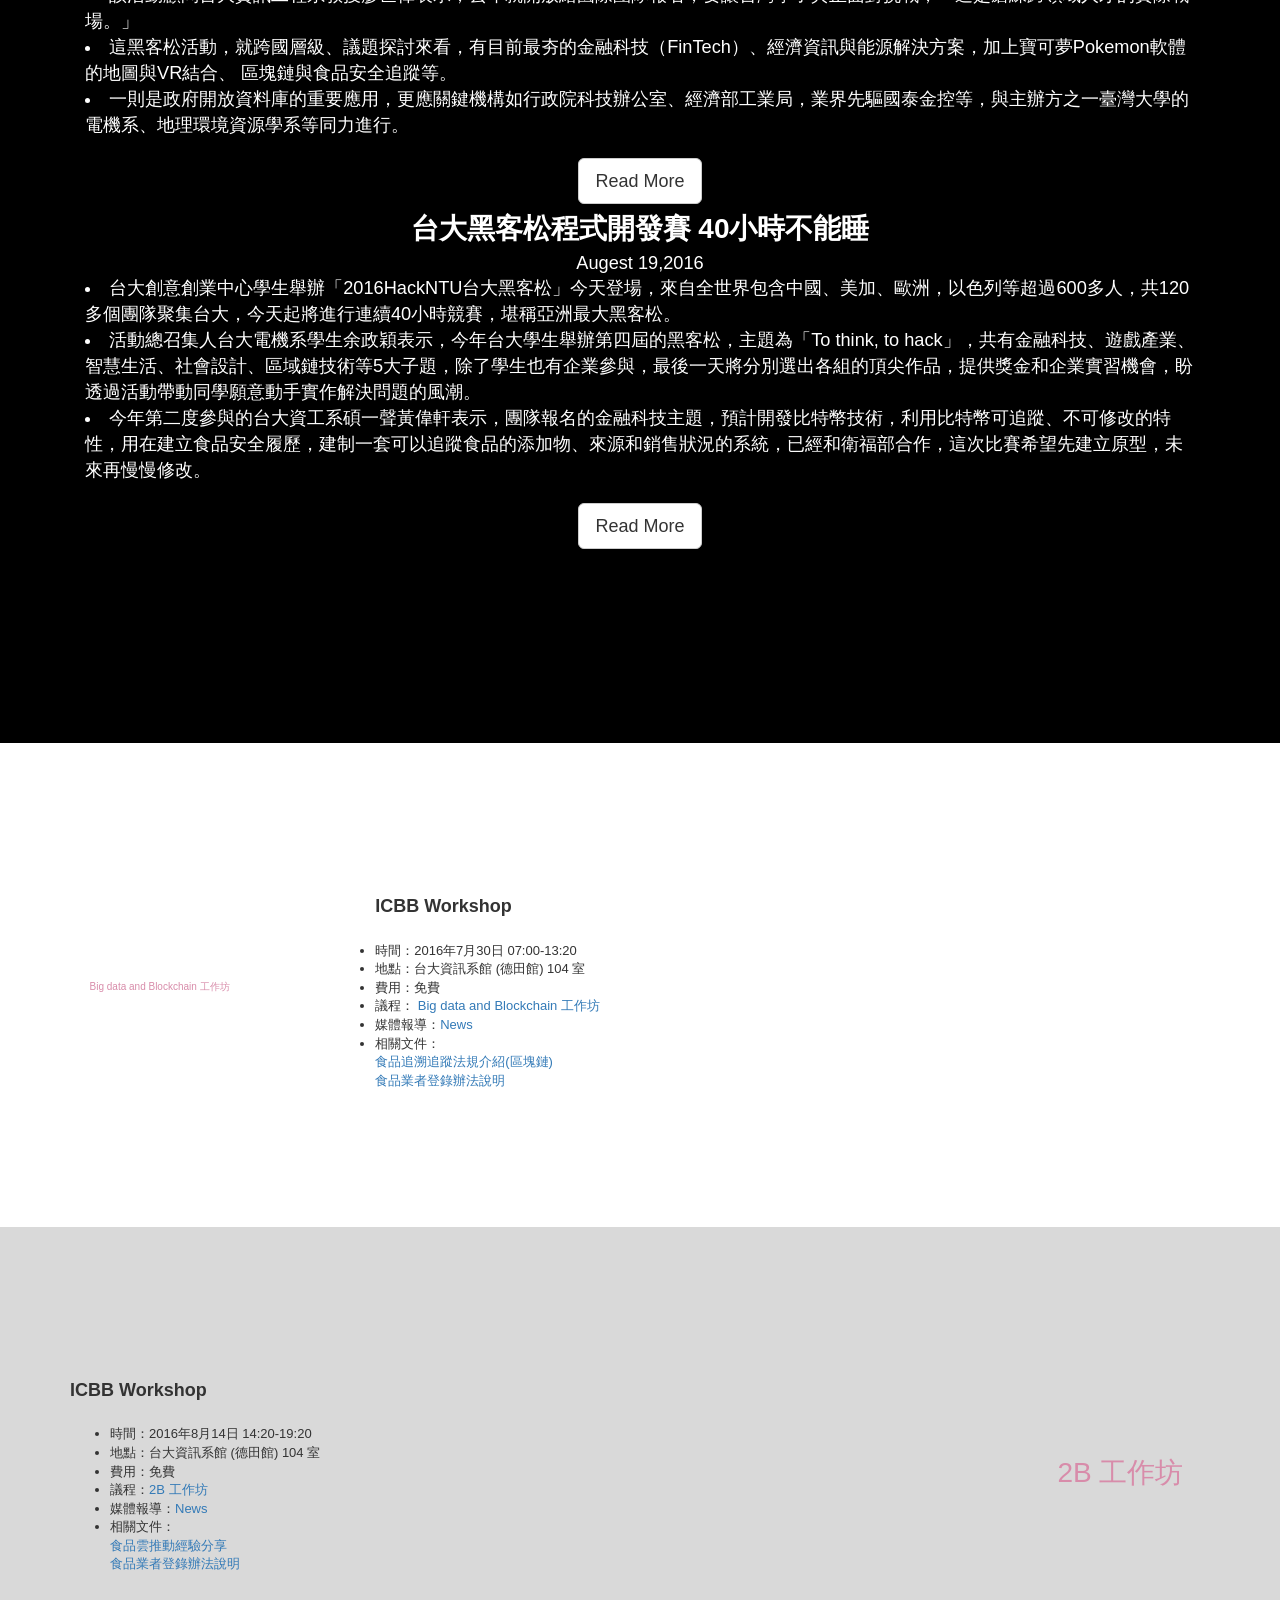
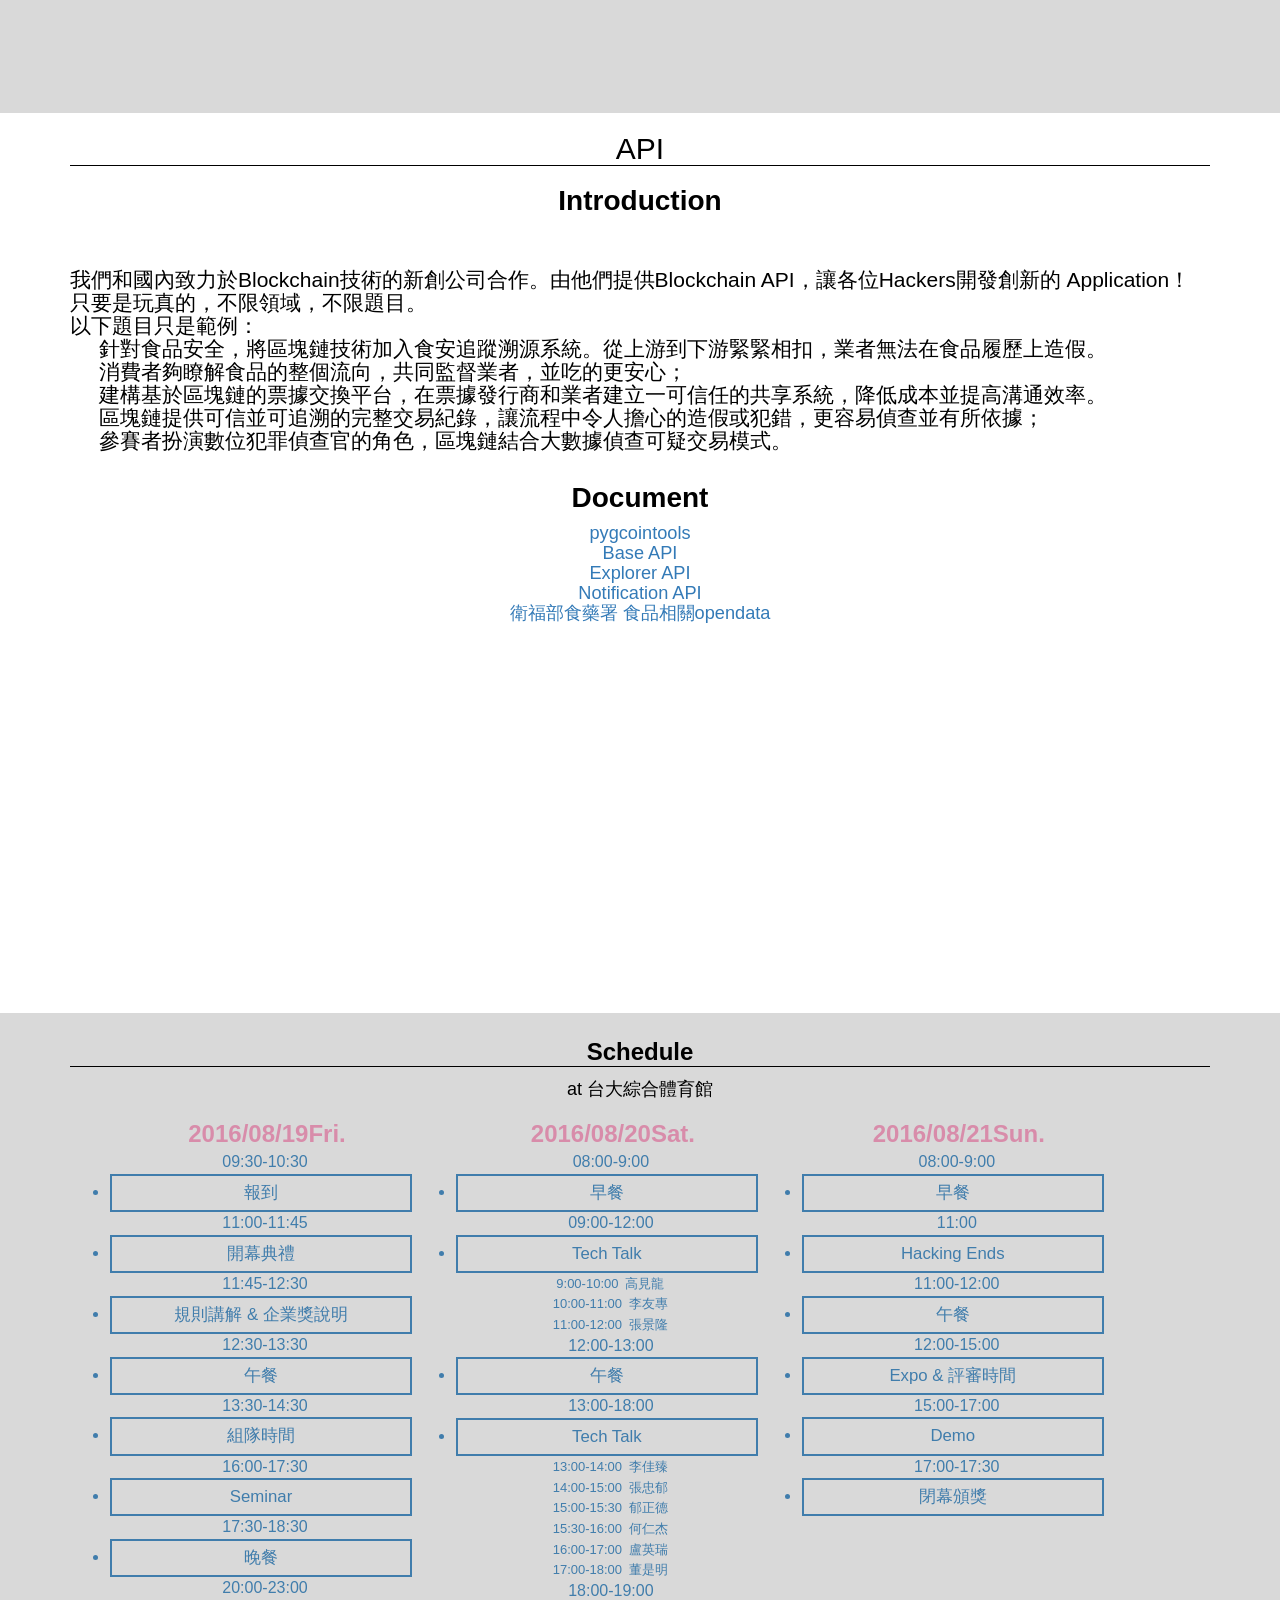
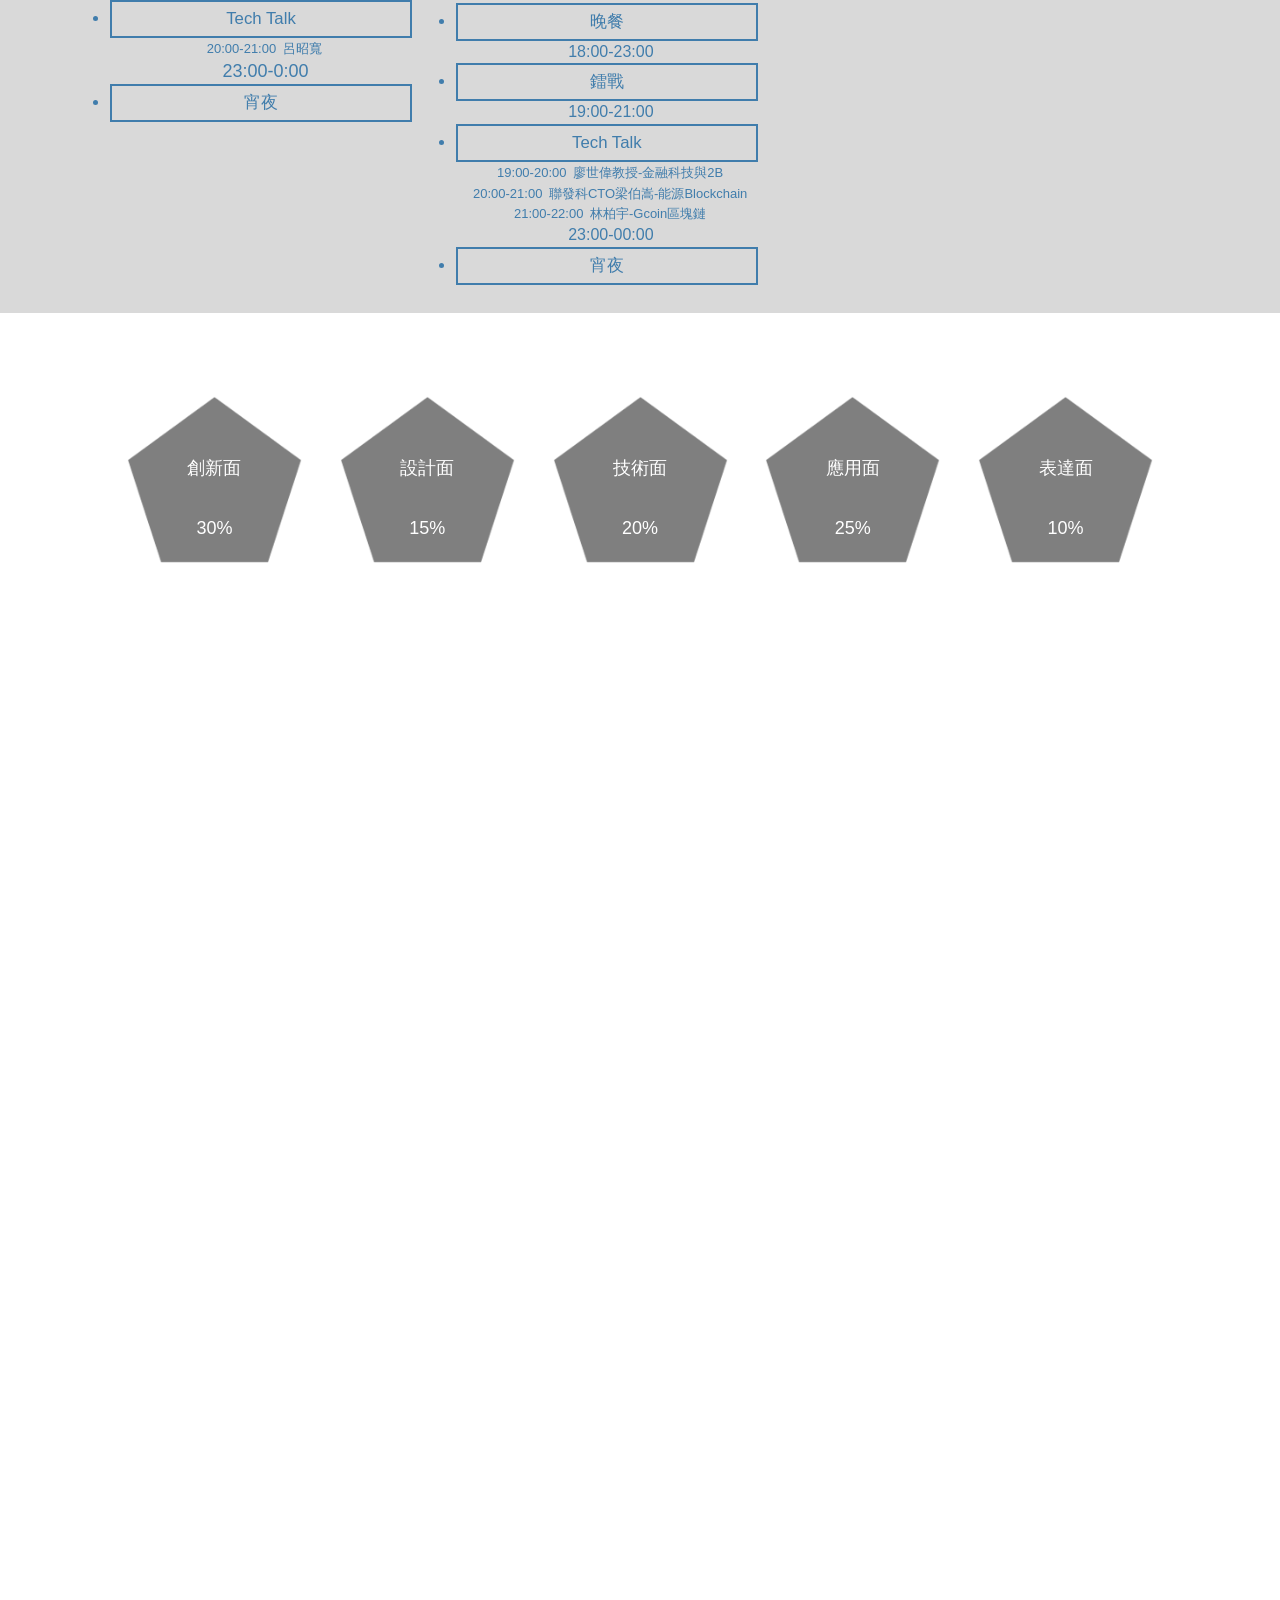
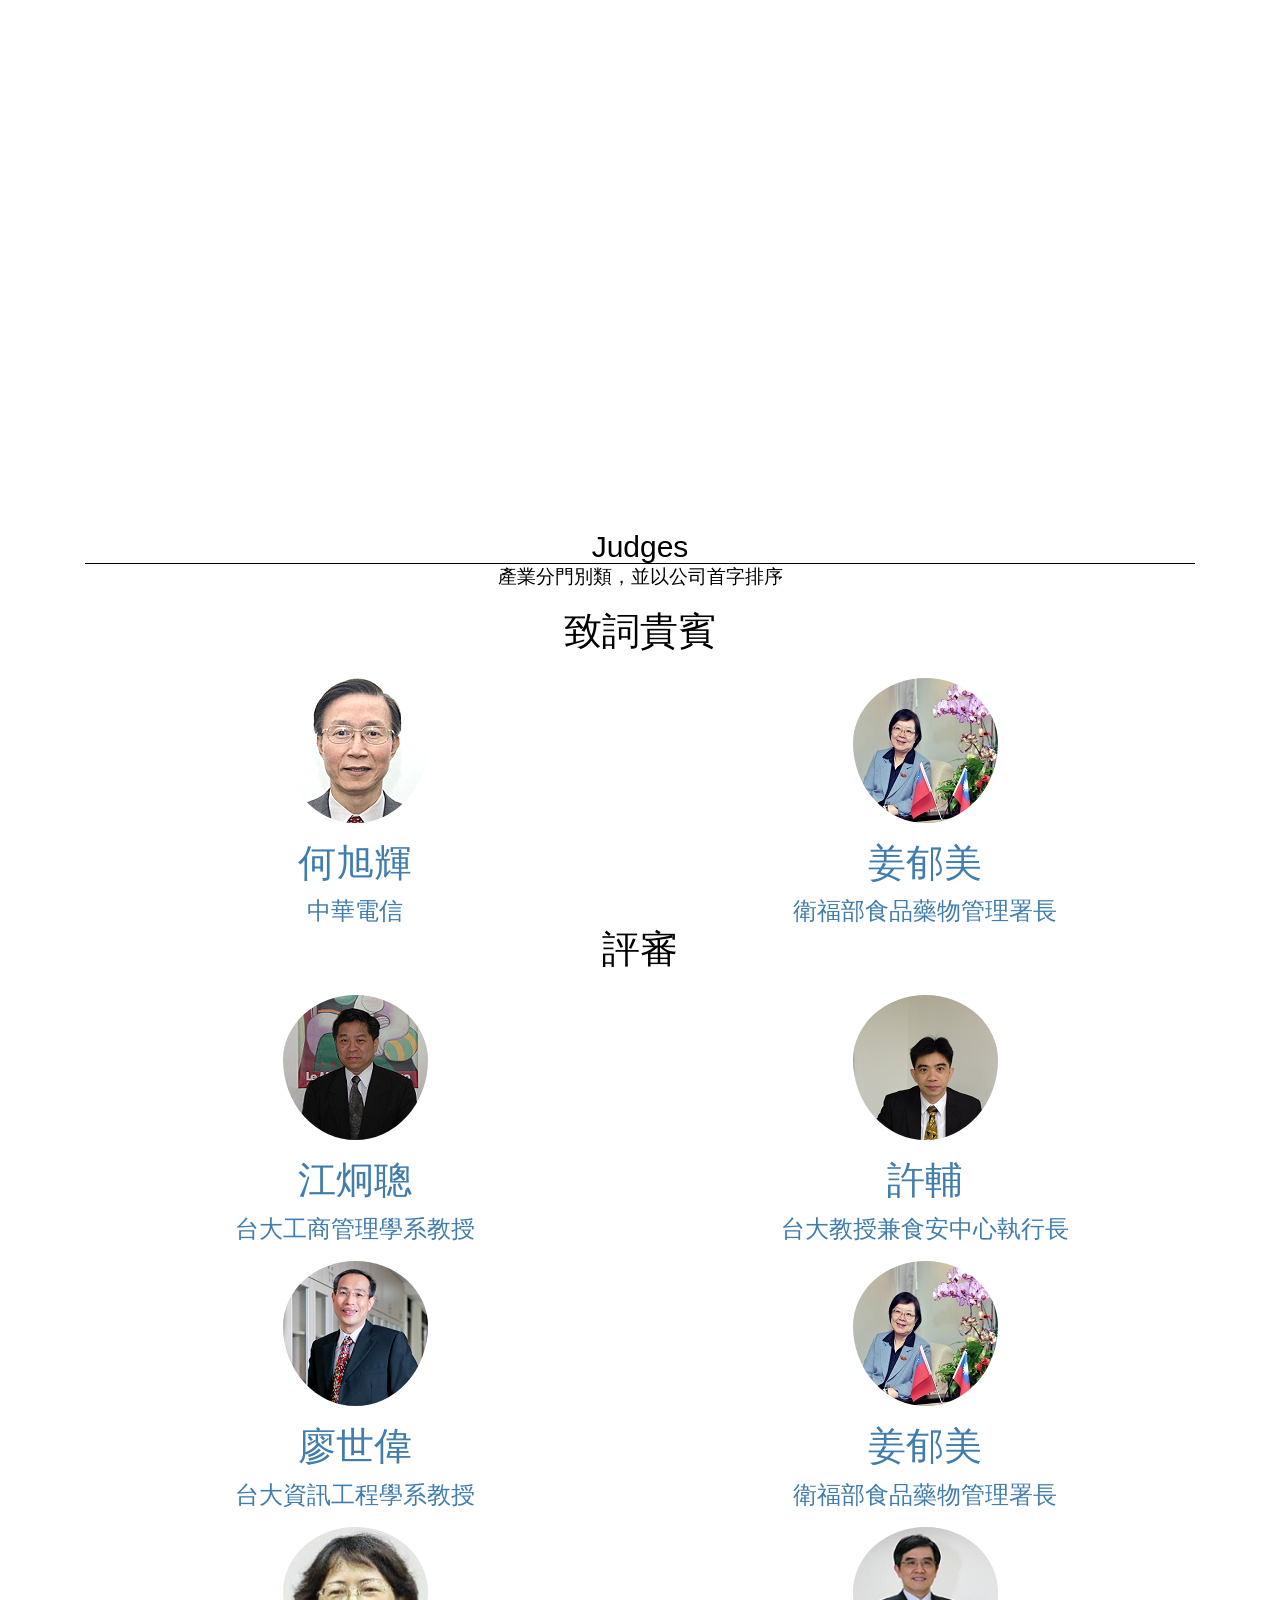
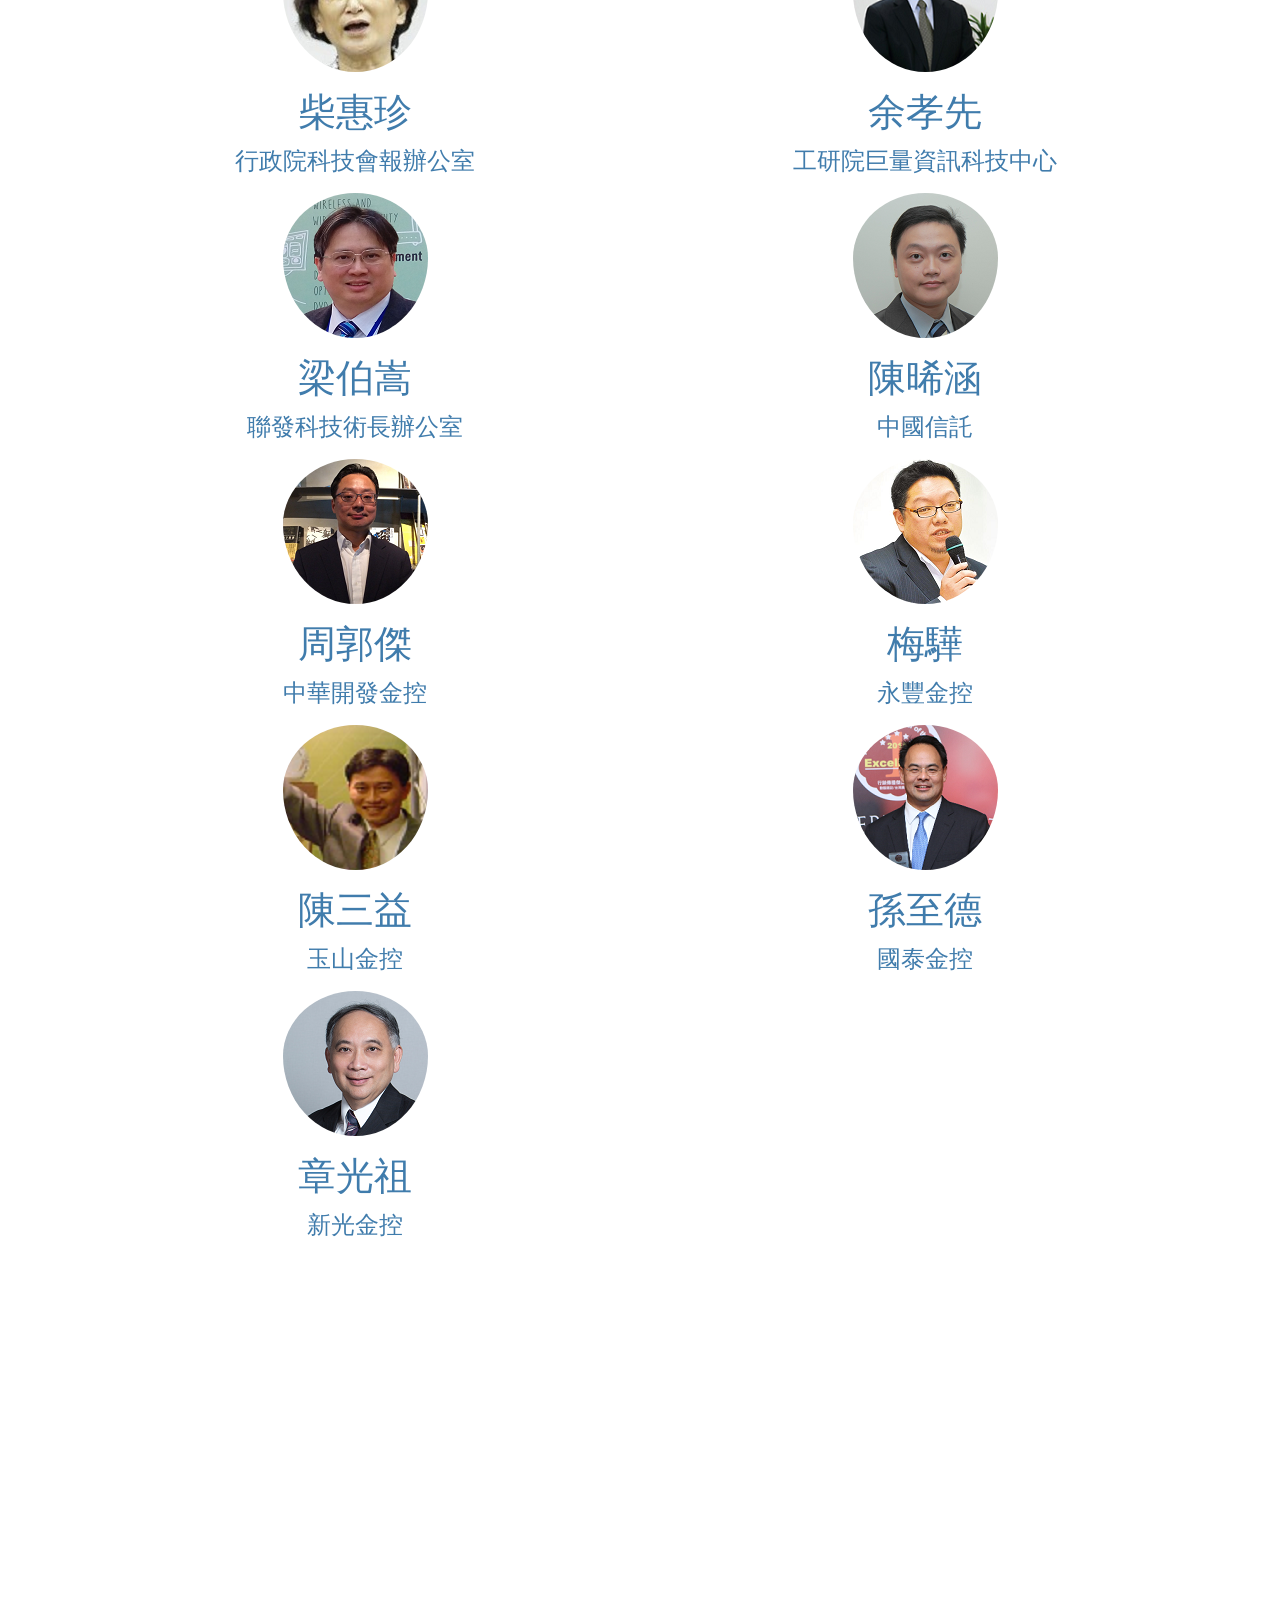
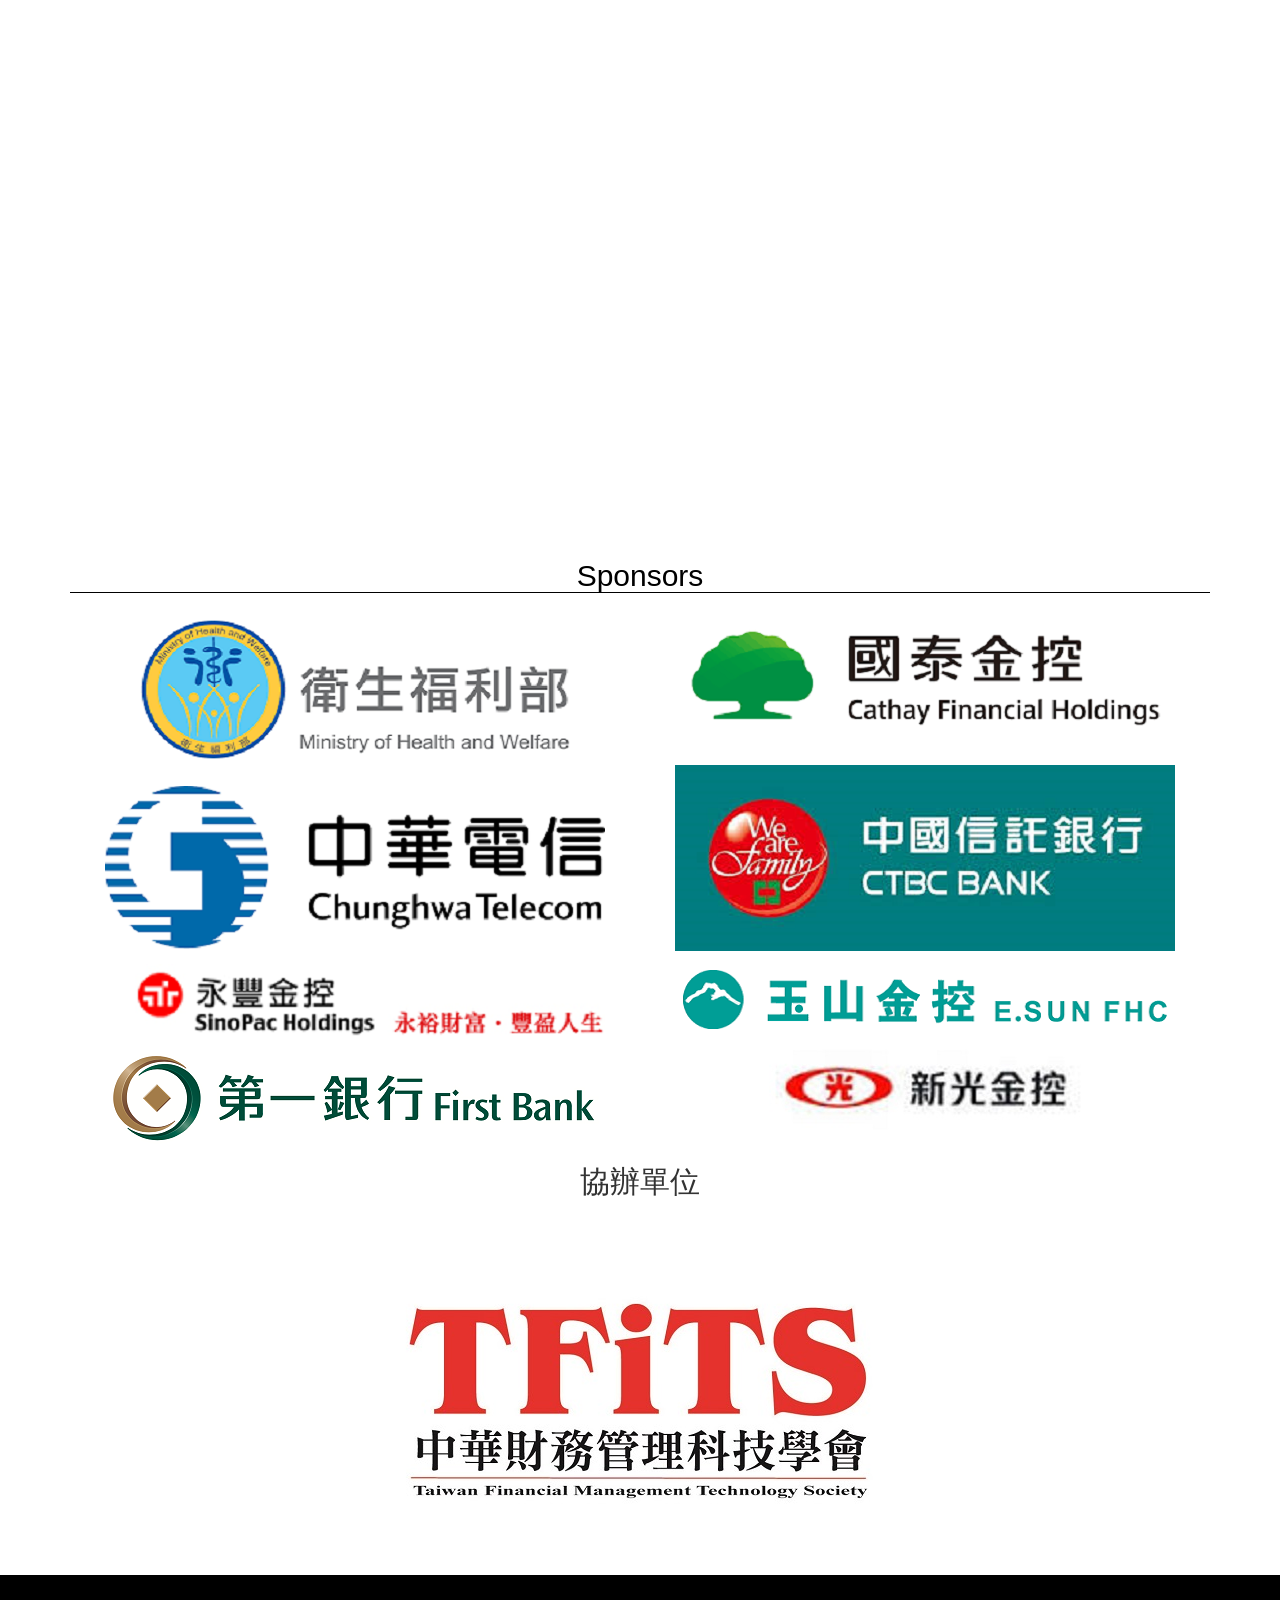
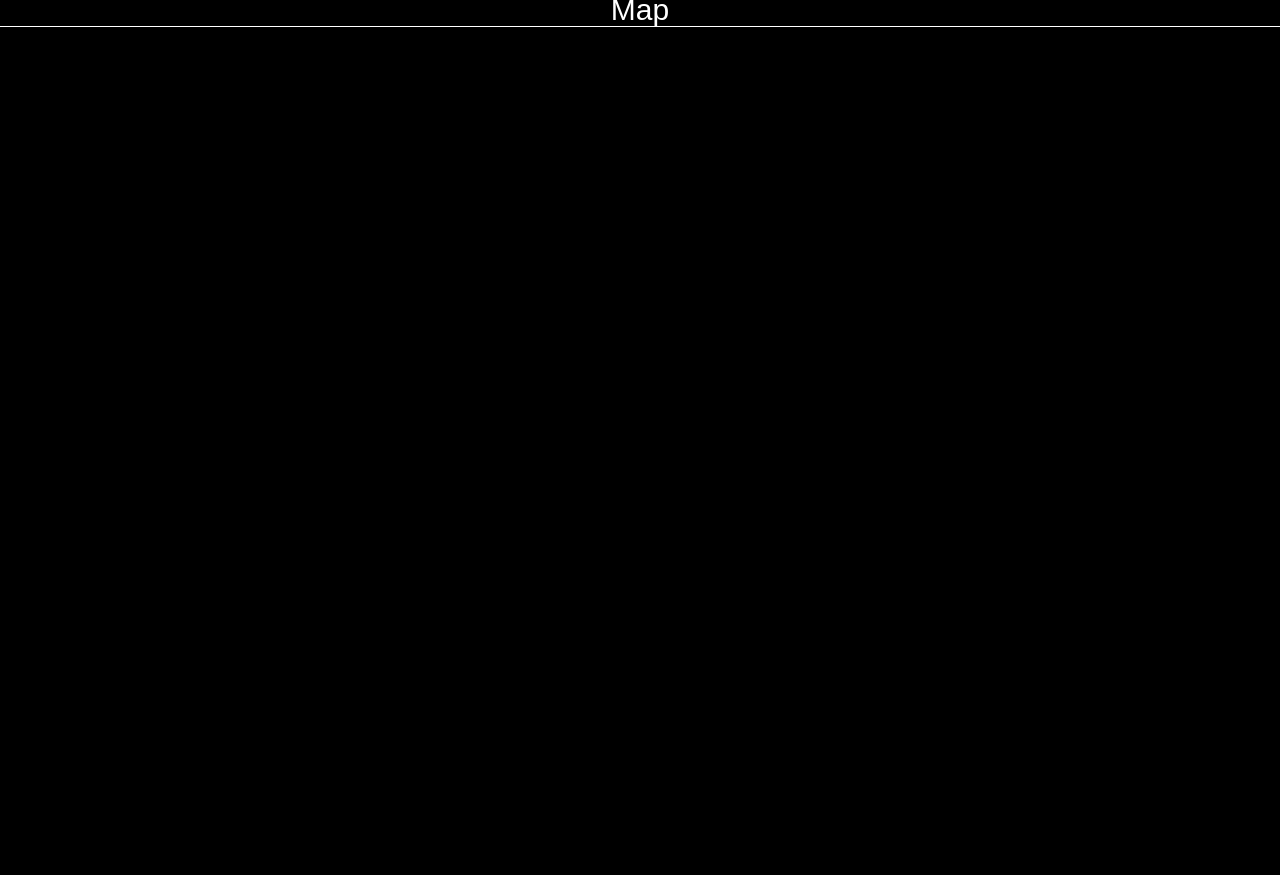
==== commit 5bf86bcc: "Merge 0876b9c82224a922d570e63c69d964ad45038e24 into 407e366bf13ac8d83efc0bc72d41127be2d4384a" ====
--- a/org2bhackathon/war/index.html
+++ b/org2bhackathon/war/index.html
@@ -390,68 +390,67 @@
                     <font size="5">衛福部食品藥物管理署長</font>
                 </div>
                 <h1 style="color:black;">評審</h1>
-                <div class="col-lg-4 col-sm-6 col-xs-12 text-center">
+                <div class="col-lg-6 col-sm-6 col-xs-12 text-center">
                     <img class="img-circle img-responsive img-center" src="img/1.png">
                     <h1>江炯聰</h1>
                     <font size="5">台大工商管理學系教授</font>
                 </div>
-                <div class="col-lg-4 col-sm-6 col-xs-12 text-center">
+                <div class="col-lg-6 col-sm-6 col-xs-12 text-center">
                     <img class="img-circle img-responsive img-center" src="img/2.png">
                     <h1>許輔</h1>
                     <font size="5">台大教授兼食安中心執行長</font>
                 </div>
-                <div class="col-lg-4 col-sm-6 col-xs-12 text-center">
+                <div class="col-lg-6 col-sm-6 col-xs-12 text-center">
                     <img class="img-circle img-responsive img-center" src="img/3.png">
                     <h1>廖世偉</h1>
                     <font size="5">台大資訊工程學系教授</font>
                 </div>
-                <div class="col-lg-4  col-sm-6 col-xs-12 text-center">
+                <div class="col-lg-6  col-sm-6 col-xs-12 text-center">
                     <img class="img-circle img-responsive img-center" src="img/4.png">
                     <h1>姜郁美</h1>
                     <font size="5">衛福部食品藥物管理署長</font>
                 </div>
-                <div class="col-lg-4 col-sm-6 col-xs-12 text-center">
+                <div class="col-lg-6 col-sm-6 col-xs-12 text-center">
                     <img class="img-circle img-responsive img-center" src="img/5.PNG">
                     <h1>柴惠珍</h1>
                     <font size="5">行政院科技會報辦公室</font>
                 </div>
-                <div class="col-lg-4 col-sm-6 col-xs-12 text-center">
+                <div class="col-lg-6 col-sm-6 col-xs-12 text-center">
                     <img class="img-circle img-responsive img-center" src="img/6.png">
                     <h1>余孝先</h1>
                     <font size="5">工研院巨量資訊科技中心</font>
                 </div>
-                <div class="col-lg-4 col-sm-6 col-xs-12 text-center">
+                <div class="col-lg-6 col-sm-6 col-xs-12 text-center">
                     <img class="img-circle img-responsive img-center" src="img/7.png">
                     <h1>梁伯嵩</h1>
                     <font size="5">聯發科技術長辦公室</font>
                 </div>
-
-                <div class="col-lg-4 col-sm-6 col-xs-12 text-center">
+                <div class="col-lg-6 col-sm-6 col-xs-12 text-center">
                     <img class="img-circle img-responsive img-center" src="img/12.png">
                     <h1>陳晞涵</h1>
                     <font size="5">中國信託</font>
                 </div>
-                <div class="col-lg-4 col-sm-6 col-xs-12 text-center">
+                <div class="col-lg-6 col-sm-6 col-xs-12 text-center">
                     <img class="img-circle img-responsive img-center" src="img/10.png">
                     <h1>周郭傑</h1>
                     <font size="5">中華開發金控</font>
                 </div>
-                <div class="col-lg-4 col-sm-6 col-xs-12 text-center">
+                <div class="col-lg-6 col-sm-6 col-xs-12 text-center">
                     <img class="img-circle img-responsive img-center" src="img/13.png">
                     <h1>梅驊</h1>
                     <font size="5">永豐金控</font>
                 </div>
-                <div class="col-lg-4 col-sm-6 col-xs-12 text-center">
+                <div class="col-lg-6 col-sm-6 col-xs-12 text-center">
                     <img class="img-circle img-responsive img-center" src="img/9.png">
                     <h1>陳三益</h1>
                     <font size="5">玉山金控</font>
                 </div>
-                <div class="col-lg-4 col-sm-6 col-xs-12 text-center">
+                <div class="col-lg-6 col-sm-6 col-xs-12 text-center">
                     <img class="img-circle img-responsive img-center" src="img/14.png">
                     <h1>孫至德</h1>
                     <font size="5">國泰金控</font>
                 </div>
-                <div class="col-lg-4 col-sm-6 col-xs-12 text-center">
+                <div class="col-lg-6 col-sm-6 col-xs-12 text-center">
                     <img class="img-circle img-responsive img-center" src="img/8.png">
                     <h1>章光祖</h1>
                     <font size="5">新光金控</font>
